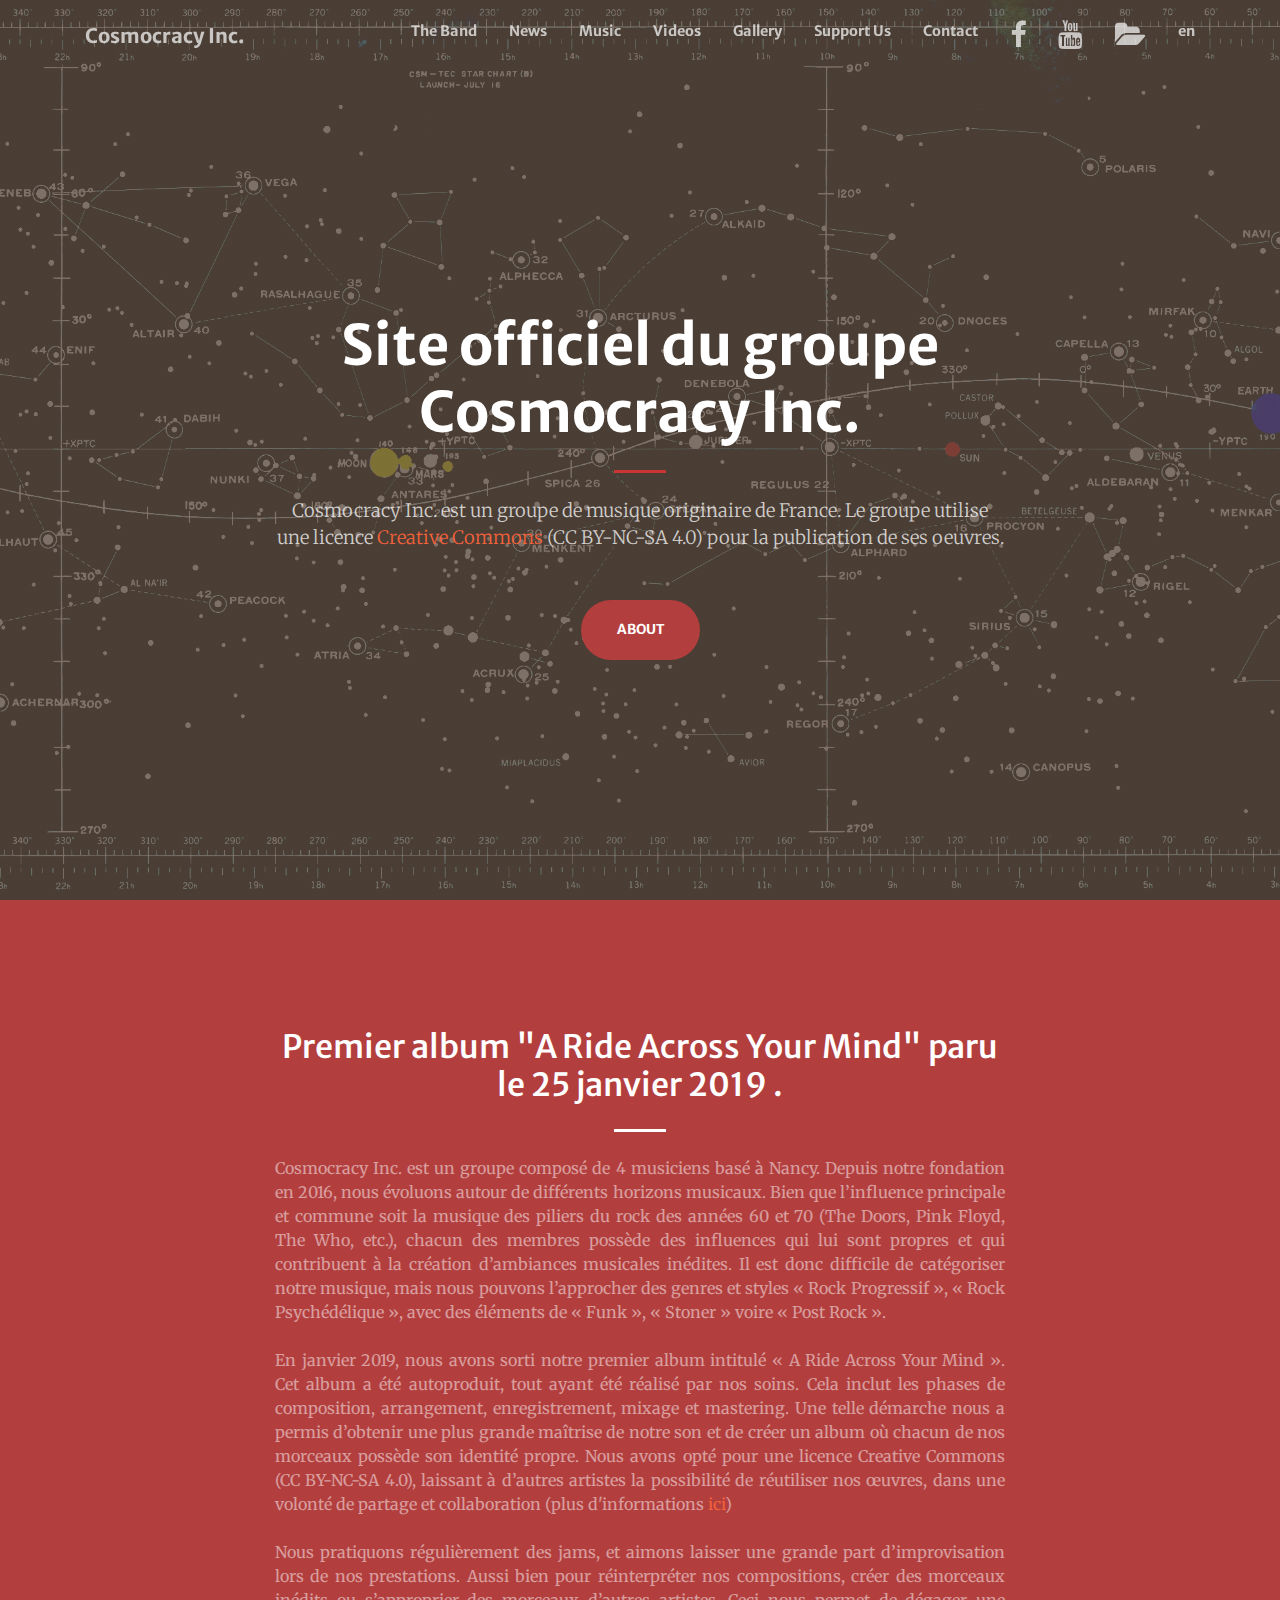
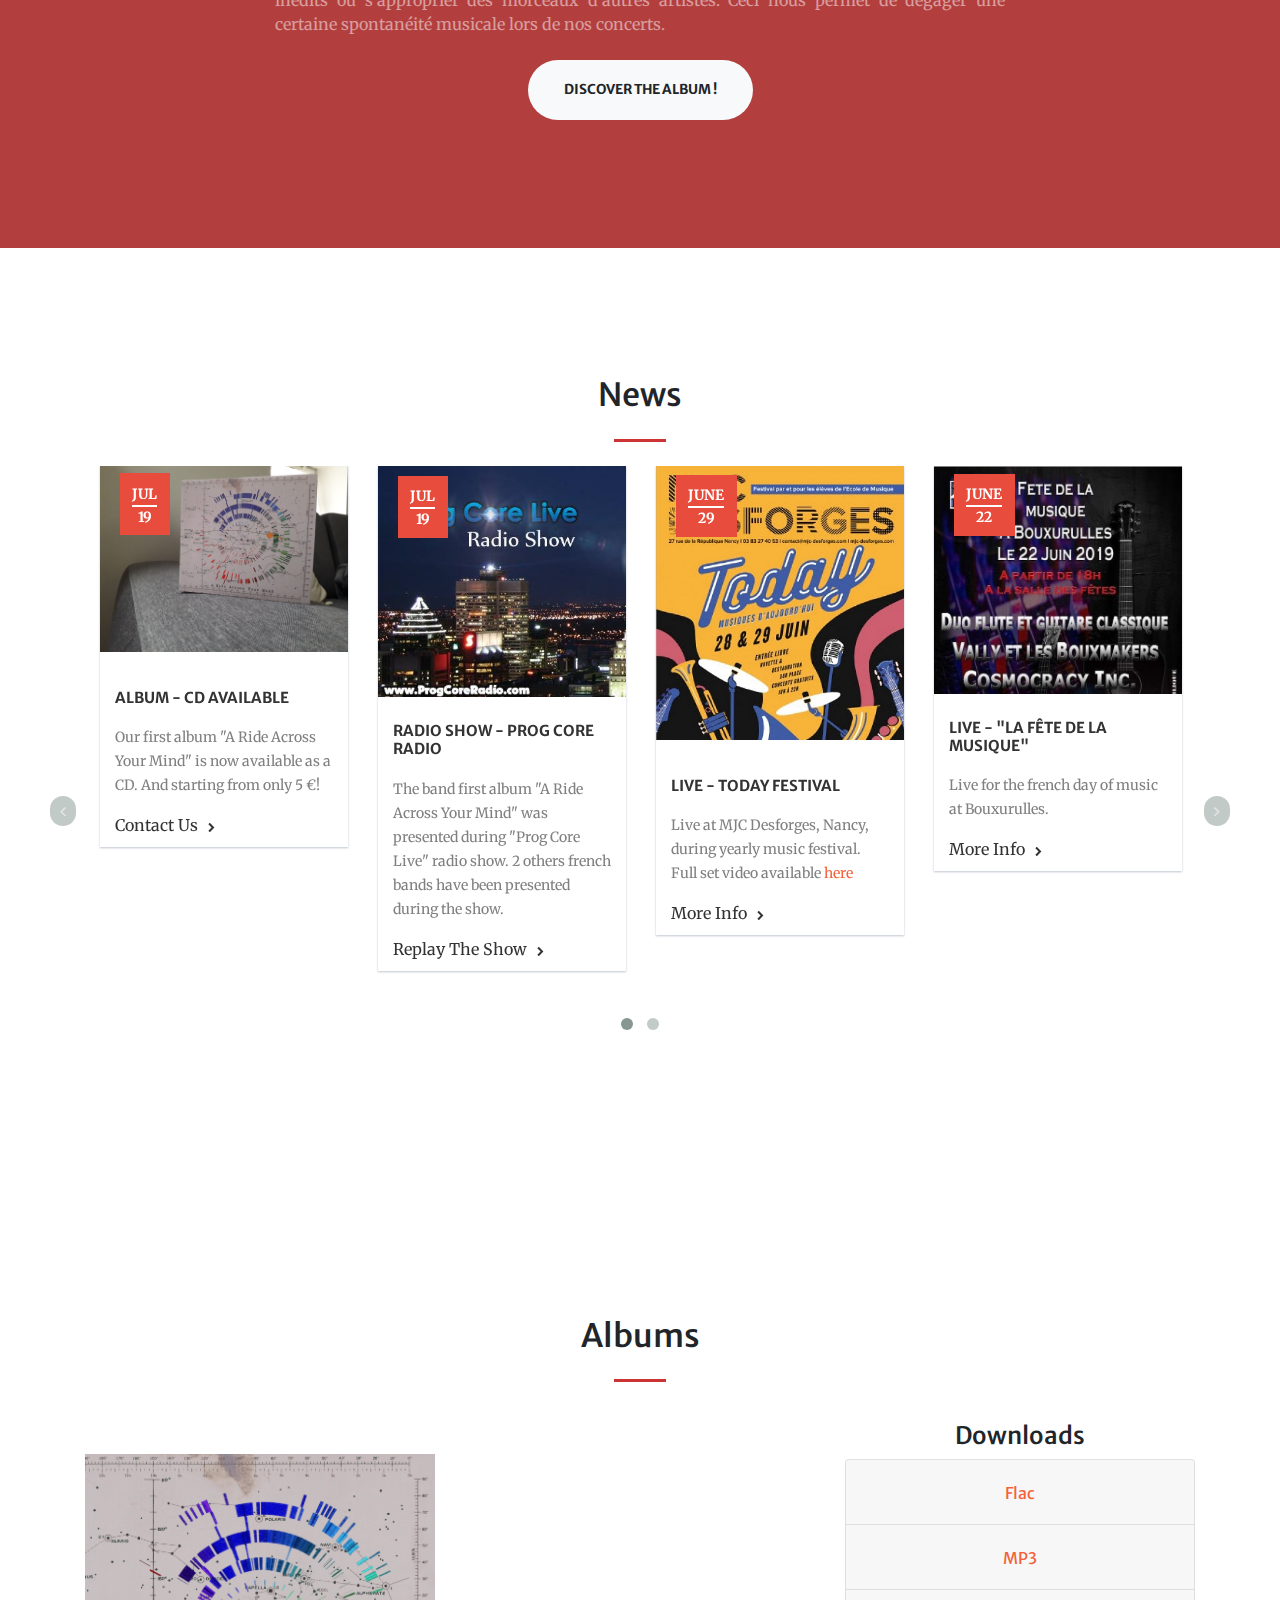
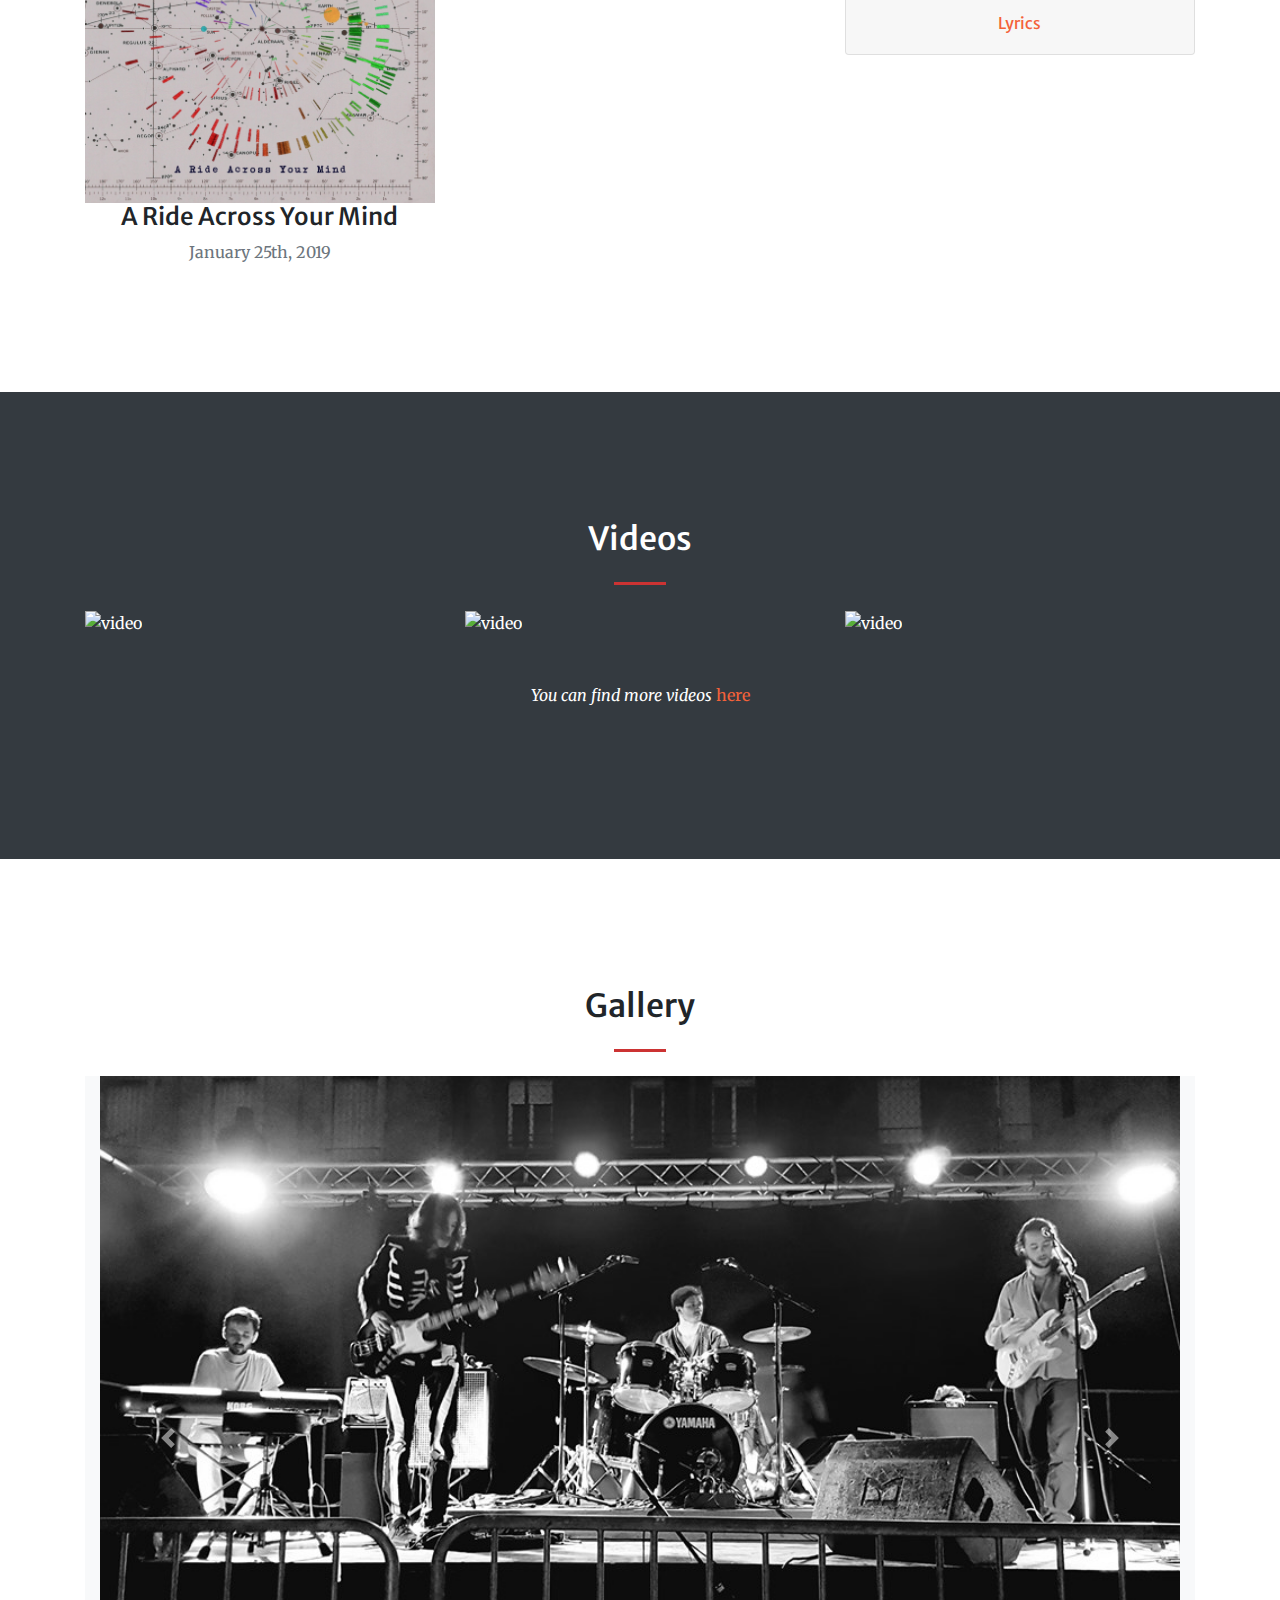
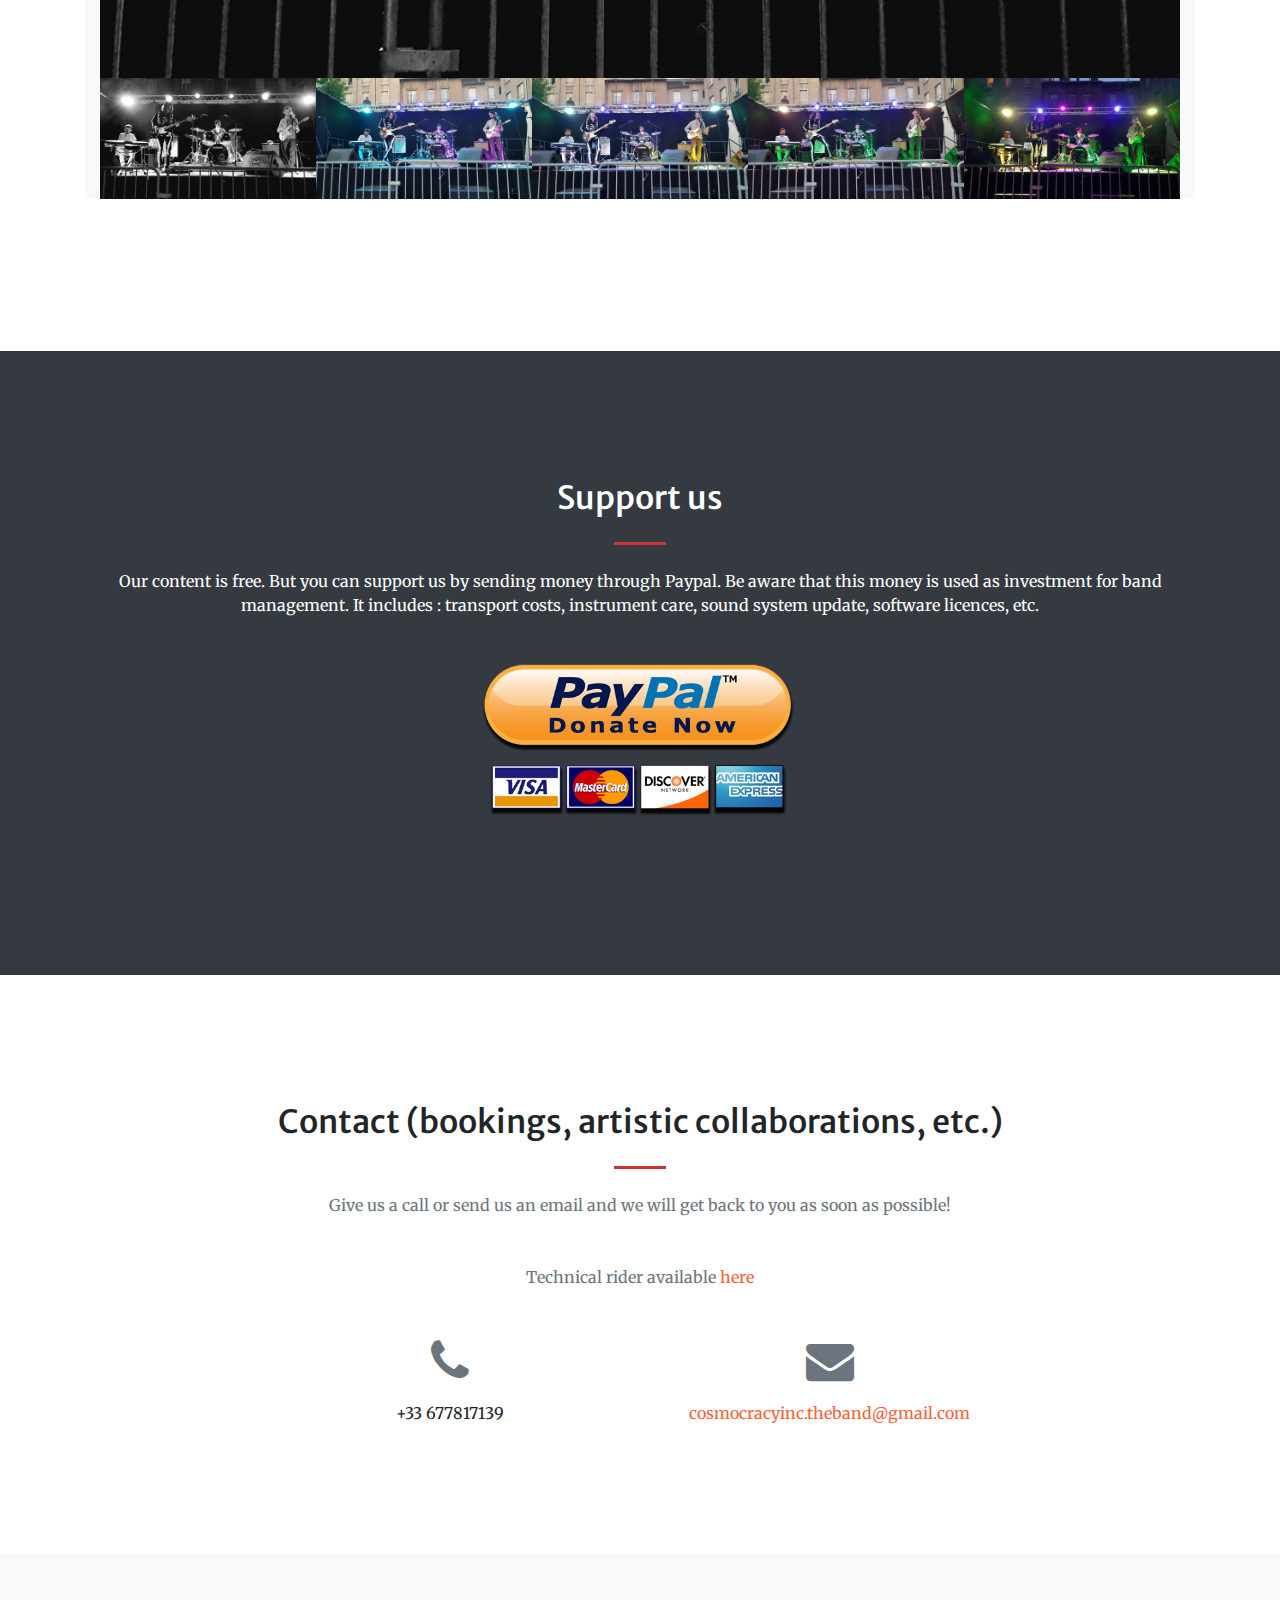
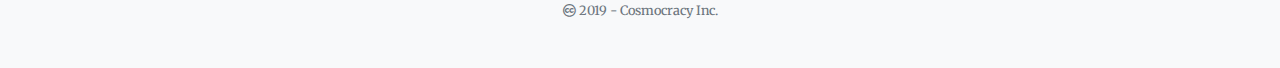
==== index-french.html @ 58c6080d "French index initialization" ====
<!DOCTYPE html>
<html lang="french">

<head>

  <meta charset="utf-8">
  <meta name="viewport" content="width=device-width, initial-scale=1, shrink-to-fit=no">
  <meta name="description" content="">
  <meta name="author" content="">

  <title>Cosmocracy Inc.</title>

  <link rel="icon" type="image/x-icon" href="/vinyl-favicon.ico">

  <link rel="stylesheet" href="css/owl.carousel.min.css">
  <link rel="stylesheet" href="css/owl.theme.min.css">

  <!-- Font Awesome Icons -->
  <link href="vendor/fontawesome-free/css/all.min.css" rel="stylesheet" type="text/css">

  <!-- Google Fonts -->
  <link href="https://fonts.googleapis.com/css?family=Merriweather+Sans:400,700" rel="stylesheet">
  <link href='https://fonts.googleapis.com/css?family=Merriweather:400,300,300italic,400italic,700,700italic'
    rel='stylesheet' type='text/css'>
  <!-- Add icon library -->
  <link rel="stylesheet" href="https://cdnjs.cloudflare.com/ajax/libs/font-awesome/4.7.0/css/font-awesome.min.css">

  <!-- Plugin CSS -->
  <link href="vendor/magnific-popup/magnific-popup.css" rel="stylesheet">

  <!-- Theme CSS - Includes Bootstrap -->
  <link href="css/creative.min.css" rel="stylesheet">

</head>

<body id="page-top">

  <!-- Navigation -->
  <nav class="navbar navbar-expand-lg navbar-light fixed-top py-3" id="mainNav">
    <div class="container">
      <a class="navbar-brand js-scroll-trigger" href="#page-top"> Cosmocracy Inc. </a>
      <div class="collapse navbar-collapse" id="navbarResponsive">
        <ul class="navbar-nav ml-auto my-2 my-lg-0">
          <li class="nav-item">
            <a class="nav-link js-scroll-trigger" href="#about">The Band</a>
          </li>
          <li class="nav-item">
            <a class="nav-link js-scroll-trigger" href="#events">News</a>
          </li>
          <li class="nav-item">
            <a class="nav-link js-scroll-trigger" href="#music">Music</a>
          </li>
          <li class="nav-item">
            <a class="nav-link js-scroll-trigger" href="#videos">Videos</a>
          </li>
          <li class="nav-item">
            <a class="nav-link js-scroll-trigger" href="#gallery">Gallery</a>
          </li>
          <li class="nav-item">
            <a class="nav-link js-scroll-trigger" href="#support">Support Us</a>
          </li>
          <li class="nav-item">
            <a class="nav-link js-scroll-trigger" href="#contact">Contact</a>
          </li>
          <li class="nav-item">
            <a class="nav-link" target="_blank" href="https://www.facebook.com/CosmocracyInc/">
              <i class="fa fa-facebook fa-2x"></i>
            </a>
          </li>
          <li class="nav-item">
            <a class="nav-link" target="_blank"
              href="https://www.youtube.com/channel/UC_Qfn1rAc5Gg9j0K7rou2yg/featured">
              <i class="fa fa-youtube fa-2x"></i>
            </a>
          </li>

          <li class="nav-item">
            <a class="nav-link" target="_blank" href="http://archive.org/details/@cosmocracy_inc_">
              <i class="fa fa-folder-open fa-2x"></i>
            </a>
          </li>

          <li class="nav-item">
              <a class="nav-link js-scroll-trigger" href="index.html">en</a>
            </a>
          </li>
        </ul>
      </div><!-- Add font awesome icons -->
    </div>
  </nav>

  <!-- Page Head -->
  <header class="masthead">
    <div class="container h-100">
      <div class="row h-100 align-items-center justify-content-center text-center">
        <div class="col-lg-10 align-self-end">
          <h1 class="text-white font-weight-bold">Site officiel du groupe Cosmocracy Inc.</h1>
          <hr class="divider my-4">
        </div>
        <div class="col-lg-8 align-self-baseline">
          <p class="text-white-75 font-weight-light mb-5">Cosmocracy Inc. est un groupe de musique originaire de France.
            Le groupe utilise une licence <a href="https://creativecommons.org/licenses/?lang=en" target="_blank">Creative Commons</a> (CC BY-NC-SA 4.0) pour la publication de ses oeuvres.</p>
          <a class="btn btn-primary btn-xl js-scroll-trigger" href="#about">About</a>
        </div>
      </div>
    </div>
  </header>

  <!-- The Band Section -->
  <section class="page-section bg-primary" id="about">
    <div class="container">
      <div class="row justify-content-center">
        <div class="col-lg-8 text-center">
          <h2 class="text-white mt-0">Premier album "A Ride Across Your Mind" paru le 25 janvier 2019 .</h2>
          <hr class="divider light my-4">
          <p align="justify" class="text-white-50 mb-4">
            </blockquote>Cosmocracy Inc. est un groupe composé de 4 musiciens basé à Nancy. Depuis notre fondation en
            2016, nous évoluons autour de différents horizons musicaux. Bien que l’influence principale et commune soit
            la musique des piliers du rock des années 60 et 70 (The Doors, Pink Floyd, The Who, etc.), chacun des
            membres possède des influences qui lui sont propres et qui contribuent à la création d’ambiances musicales
            inédites. Il est donc difficile de catégoriser notre musique, mais nous pouvons l’approcher des genres et
            styles « Rock Progressif », « Rock Psychédélique », avec des éléments de « Funk », « Stoner » voire « Post
            Rock ».</p>
          <p align="justify" class="text-white-50 mb-4">En janvier 2019, nous avons sorti notre premier album intitulé «
            A Ride Across Your Mind ». Cet album a été autoproduit, tout ayant été réalisé par nos soins. Cela inclut
            les phases de composition, arrangement, enregistrement, mixage et mastering. Une telle démarche nous a
            permis d’obtenir une plus grande maîtrise de notre son et de créer un album où chacun de nos morceaux
            possède son identité propre. Nous avons opté pour une licence Creative Commons (CC BY-NC-SA 4.0), laissant à
            d’autres artistes la possibilité de réutiliser nos œuvres, dans une volonté de partage et collaboration
            (plus d'informations <a href="https://creativecommons.org/licenses/?lang=en" target="_blank">ici</a>)</p>
          <p align="justify" class="text-white-50 mb-4">Nous pratiquons régulièrement des jams, et aimons laisser une
            grande part d’improvisation lors de nos prestations. Aussi bien pour réinterpréter nos compositions, créer
            des morceaux inédits ou s’approprier des morceaux d’autres artistes. Ceci nous permet de dégager une
            certaine spontanéité musicale lors de nos concerts.</p>
          <a class="btn btn-light btn-xl js-scroll-trigger" href="#music"> Discover the album !</a>
        </div>
      </div>
    </div>
  </section>

  <!-- News/event Section -->
  <section class="page-section" id="events">
    <div class="container">
      <h2 class="text-center mt-0">News</h2>
      <hr class="divider my-4">
      <div id="news-slider10" class="owl-carousel">
        <div class="post-slide10">
          <img src="img/albums/CD1.jpg" alt="">
          <div class="post-date">
            <span class="month">JUL</span>
            <span class="date">19</span>
          </div>
          <h3 class="post-title">
            <a href="https://progcoreradio.com/" target="_blank">Album - CD available</a>
          </h3>
          <p class="post-description">
            Our first album "A Ride Across Your Mind" is now available as a CD. And starting from only 5 €!
          </p>
          <a href="mailto:cosmocracyinc.theband@mail.com" target="_blank" class="read-more">Contact us<i
              class="fa fa-chevron-right"></i></a>
        </div>

        <div class="post-slide10">
          <img src="img/News/prog-core-live.jpg" alt="">
          <div class="post-date">
            <span class="month">JUL</span>
            <span class="date">19</span>
          </div>
          <h3 class="post-title">
            <a href="https://progcoreradio.com/" target="_blank">Radio show - Prog Core Radio</a>
          </h3>
          <p class="post-description">
            The band first album "A Ride Across Your Mind" was presented during "Prog Core Live" radio show. 2 others
            french bands have been presented during the show.
          </p>
          <a href="https://www.mixcloud.com/progcorelive/anakarsisthe-odd-gallant-cosmocracy-inc/" target="_blank"
            class="read-more">Replay the show<i class="fa fa-chevron-right"></i></a>
        </div>

        <div class="post-slide10">
          <img src="img/News/festivalToday.png" alt="">
          <div class="post-date">
            <span class="month">JUNE</span>
            <span class="date">29</span>
          </div>
          <h3 class="post-title">
            <a href="http://www.mjcnancy.fr/event/festival-today/" target="_blank">Live - Today Festival</a>
          </h3>
          <p class="post-description">
            Live at MJC Desforges, Nancy, during yearly music festival.
            Full set video available <a target="_blank"
              href="https://www.youtube.com/watch?v=ssa_UZotyqs&feature=share">here</a>
          </p>
          <a href="http://www.mjcnancy.fr/event/festival-today/" target="_blank" class="read-more">More info<i
              class="fa fa-chevron-right"></i></a>
        </div>

        <div class="post-slide10">
          <img src="img/News/Bouxurulles.jpg" alt="">
          <div class="post-date">
            <span class="month">JUNE</span>
            <span class="date">22</span>
          </div>
          <h3 class="post-title">
            <a href="https://www.facebook.com/events/2641399615930686/">Live - "La fête de la musique"</a>
          </h3>
          <p class="post-description">
            Live for the french day of music at Bouxurulles.
          </p>
          <a href="https://www.facebook.com/events/2641399615930686/" target="_blank" class="read-more">More info<i
              class="fa fa-chevron-right"></i></a>
        </div>

        <div class="post-slide10">
          <img src="img/News/talentsIci.png" alt="">
          <div class="post-date">
            <span class="month">JUNE</span>
            <span class="date">06</span>
          </div>
          <h3 class="post-title">
            <a href="https://rcf.fr/culture/musique/cosmocracy-inc" target="_blank">Radio show & Live - Talents
              d'ici</a>
          </h3>
          <p class="post-description">
            Program diffused on several radios. This includes interview, live session and extracts from band first album
            "A
            Ride Across Your Mind".
          </p>
          <a href="https://rcf.fr/culture/musique/cosmocracy-inc" target="_blank" class="read-more">Listen to podcast<i
              class="fa fa-chevron-right"></i></a>
        </div>

        <div class="post-slide10">
          <img src="img/News/progCritique.PNG" alt="">
          <div class="post-date">
            <span class="month">MAY</span>
            <span class="date">06</span>
          </div>
          <h3 class="post-title">
            <a href="http://progcritique.com/2019/05/cosmocracy-inc-a-ride-across-your-mind/" target="_blank">Album
              review -Prog
              Critique</a>
          </h3>
          <p class="post-description">
            A nice review by Gabriel from "Prog Critique", for our first album "A Ride Across Your Mind".
          </p>
          <a href="http://progcritique.com/2019/05/cosmocracy-inc-a-ride-across-your-mind/" target="_blank"
            class="read-more">Read review<i class="fa fa-chevron-right"></i></a>
        </div>

      </div>
    </div>
  </section>

  <!-- Music Section -->
  <section class="page-section" id="music">
    <div class="container">
      <h2 class="text-center mt-0">Albums</h2>
      <hr class="divider my-4">
      <div class="row">
        <div class="col-lg-4 col-md-4 text-center">
          <div class="mt-5">
            <img class="img-fluid" src="img/albums/A Ride Across Your Mind.jpg" download alt="">
            <h3 class="h4 mb-2">A Ride Across Your Mind</h3>
            <p class="text-muted mb-0">January 25th, 2019</p>
          </div>
        </div>
        <div class="col-lg-4 col-md-4 text-center">
          <div class="mt-5">
            <iframe style="border: 0; width: 100%; height: 340px;"
              src="https://bandcamp.com/EmbeddedPlayer/album=3938173063/size=large/bgcol=333333/linkcol=0f91ff/artwork=none/transparent=true/"
              seamless>
              <a href="http://cosmocracyinc.bandcamp.com/album/a-ride-across-your-mind">A Ride Across Your Mind by
                Cosmocracy Inc.
              </a>
            </iframe>
          </div>
        </div>
        <div class="col-lg-4 col-md-4">
          <div class="mt-3 text-center">
            <h3 class="h4">Downloads</h3>
            <!-- <p class="text-muted mb-0">You can download audio files by choosing one of the proposed formats
              <br/> Complete lyrics are also availables. </p>
           -->
          </div>
          <div class="accordion" id="albumAccordion">
            <div class="card">
              <div class="card-header text-center" id="headingOne">
                <h2 class="mb-0">
                  <button class="btn btn-link" type="button" data-toggle="collapse" data-target="#collapseOne"
                    aria-expanded="false" aria-controls="collapseOne">
                    Flac
                  </button>
                </h2>
              </div>

              <div id="collapseOne" class="collapse" aria-labelledby="headingOne" data-parent="#albumAccordion">
                <div class="card-body">
                  <a target="_blank" href="audio/albums/ARAYM/Flac/01-A Ride Across Your Mind.flac" download>01 - A Ride
                    Across Your Mind.flac</a> <br/>
                  <a download target="_blank" href="audio/albums/ARAYM/Flac/02-Reptile.flac">02 - Reptile.flac</a>
                  <br/>
                  <a target="_blank" href="audio/albums/ARAYM/Flac/03-Echoes In My Head.flac" download>03 - Echoes In My
                    Head.flac</a>
                  <br/>
                  <a target="_blank" href="audio/albums/ARAYM/Flac/04-I Can Feel It Dying.flac" download>04 - I Can Feel
                    It
                    Dying.flac</a> <br/>
                  <a target="_blank" href="audio/albums/ARAYM/Flac/05-Nightbird.flac" download>05 - Nightbird.flac</a>
                  <br/>
                  <a target="_blank" href="audio/albums/ARAYM/Flac/06-Salvia.flac" download>06 - Salvia.flac</a> <br/>
                  <a target="_blank" href="audio/albums/ARAYM/Flac/A Ride Across Your Mind - Full Album.flac"
                    download>Full album.flac</a> <br/>
                </div>
              </div>
            </div>

            <div class="card">
              <div class="card-header text-center" id="headingTwo">
                <h2 class="mb-0">
                  <button class="btn btn-link" type="button" data-toggle="collapse" data-target="#collapseTwo"
                    aria-expanded="false" aria-controls="collapseTwo">
                    MP3
                  </button>
                </h2>
              </div>

              <div id="collapseTwo" class="collapse" aria-labelledby="headingTwo" data-parent="#albumAccordion">
                <div class="card-body">
                  <a target="_blank" href="audio/albums/ARAYM/MP3/01-A Ride Across Your Mind.mp3" download>01 - A Ride
                    Across Your Mind.mp3</a> <br/>
                  <a target="_blank" href="audio/albums/ARAYM/MP3/02-Reptile.mp3" download>02 - Reptile.mp3</a> <br/>
                  <a target="_blank" href="audio/albums/ARAYM/MP3/03-Echoes In My Head.mp3" download>03 - Echoes In My
                    Head.mp3</a>
                  <br/>
                  <a target="_blank" href="audio/albums/ARAYM/MP3/04-I Can Feel It Dying.mp3" download>04 - I Can Feel
                    It
                    Dying.mp3</a> <br/>
                  <a target="_blank" href="audio/albums/ARAYM/MP3/05-Nightbird.mp3" download>05 - Nightbird.mp3</a>
                  <br/>
                  <a target="_blank" href="audio/albums/ARAYM/MP3/06-Salvia.mp3" download>06 - Salvia.mp3</a> <br/>
                  <a target="_blank" href="audio/albums/ARAYM/MP3/A Ride Across Your Mind - Full Album.mp3"
                    download>Full album.mp3</a> <br/>
                </div>
              </div>
            </div>

            <div class="card">
              <div class="card-header text-center text-muted" id="headingThree">
                <h2 class="mb-0">
                  <button class="btn btn-link" type="button" data-toggle="collapse" data-target="#collapseThree"
                    aria-expanded="false" aria-controls="collapseThree">
                    Lyrics
                  </button>
                </h2>
              </div>

              <div id="collapseThree" class="collapse" aria-labelledby="headingThree" data-parent="#albumAccordion">
                <div class="card-body">
                  <a class="force-download" target="_blank" href="pdf/Cosmocracy_Inc-ARAYM-2019_complete_lyrics.pdf"
                    download>Complete_Lyrics.pdf</a> <br/>
                </div>
              </div>
            </div>
          </div>
        </div>
  </section>


  <section class="page-section bg-dark text-white" id="videos">
    <div class="container mb-4">
      <h2 class="text-center mt-0">Videos</h2>
      <hr class="divider my-4">
      <!-- Grid row -->
      <div class="row">

        <!-- Grid column -->
        <div class="col-lg-4 col-md-12 mb-4">

          <!--Modal: Name-->
          <div class="modal fade" id="modal1" tabindex="-1" role="dialog" aria-labelledby="myModalLabel"
            aria-hidden="true">
            <div class="modal-dialog modal-lg" role="document">

              <!--Content-->
              <div class="modal-content">

                <!--Body-->
                <div class="modal-body mb-0 p-0">

                  <div class="embed-responsive embed-responsive-16by9 z-depth-1-half">
                    <iframe class="embed-responsive-item" src="https://www.youtube.com/embed/ssa_UZotyqs"
                      allowfullscreen></iframe>
                  </div>

                </div>

                <!--Footer-->
                <div class="modal-footer justify-content-center">
                  <span class="h4 text-center text-muted">Live at Today Festival, MJC Desforges</span>

                  <button type="button" class="btn btn-outline-primary btn-rounded btn-md ml-4"
                    data-dismiss="modal">Close</button>

                </div>

              </div>
              <!--/.Content-->

            </div>
          </div>
          <!--Modal: Name-->

          <a><img class="img-fluid z-depth-1 img-link" src="img/videos/Video-1-min.PNG" alt="video" data-toggle="modal"
              data-target="#modal1"></a>

        </div>
        <!-- Grid column -->

        <!-- Grid column -->
        <div class="col-lg-4 col-md-6 mb-4">

          <!--Modal: Name-->
          <div class="modal fade" id="modal6" tabindex="-1" role="dialog" aria-labelledby="myModalLabel"
            aria-hidden="true">
            <div class="modal-dialog modal-lg" role="document">

              <!--Content-->
              <div class="modal-content">

                <!--Body-->
                <div class="modal-body mb-0 p-0">

                  <div class="embed-responsive embed-responsive-16by9 z-depth-1-half">
                    <iframe class="embed-responsive-item" src="https://www.youtube.com/watch?v=uz1abTeaWMA"
                      allowfullscreen></iframe>
                  </div>

                </div>

                <!--Footer-->
                <div class="modal-footer justify-content-center">
                  <span class="h4 text-center text-muted">Live at "Talents d'ici" - Echoes In My Head</span>

                  <button type="button" class="btn btn-outline-primary btn-rounded btn-md ml-4"
                    data-dismiss="modal">Close</button>

                </div>

              </div>
              <!--/.Content-->

            </div>
          </div>
          <!--Modal: Name-->

          <a><img class="img-fluid z-depth-1 img-link" src="img/videos/video-2-min.PNG" alt="video" data-toggle="modal"
              data-target="#modal6"></a>

        </div>
        <!-- Grid column -->

        <!-- Grid column -->
        <div class="col-lg-4 col-md-6 mb-2">

          <!--Modal: Name-->
          <div class="modal fade" id="modal4" tabindex="-1" role="dialog" aria-labelledby="myModalLabel"
            aria-hidden="true">
            <div class="modal-dialog modal-lg" role="document">

              <!--Content-->
              <div class="modal-content">

                <!--Body-->
                <div class="modal-body mb-0 p-0">

                  <div class="embed-responsive embed-responsive-16by9 z-depth-1-half">
                    <iframe class="embed-responsive-item" src="https://www.youtube.com/watch?v=Wl8coH0H0fs"
                      allowfullscreen></iframe>
                  </div>

                </div>

                <!--Footer-->
                <div class="modal-footer justify-content-center">
                  <span class="h4 text-center text-muted">Live at "Talents d'ici" - Sunday Evening Blues</span>
                  <button type="button" class="btn btn-outline-primary btn-rounded btn-md ml-4"
                    data-dismiss="modal">Close</button>

                </div>

              </div>
              <!--/.Content-->

            </div>
          </div>
          <!--Modal: Name-->

          <a><img class="img-fluid z-depth-1 img-link" src="img/videos/video-3-min.PNG" alt="video" data-toggle="modal"
              data-target="#modal4"></a>


        </div>
        <!-- Grid column -->
      </div>

      <br/>
      <div class="text-center">
        <p class="text-white mb-3"><i>
          You can find more videos</i>
          <a href="https://www.youtube.com/channel/UC_Qfn1rAc5Gg9j0K7rou2yg" target="_blank">here</a>
        </p>
      </div>

      <!-- Grid row -->
  </section>

  <section id="gallery" class="page-section">
    <script js>
      var carouselPosition = 1;
      var maxCarouselPosition = 2;
      var title = 'Live At MJC Desforges - 06/29/2019';

      function openImg(imgName) {
        var i, x;
        x = document.getElementsByClassName("picture");
        for (i = 0; i < x.length; i++) {
          x[i].style.display = "none";
        }
        document.getElementById(imgName).style.display = "block";
      }

      function updateCarouselPosition() {

        if (carouselPosition == 0) {
          carouselPosition = maxCarouselPosition;
        } else if (carouselPosition > maxCarouselPosition) {
          carouselPosition = 1;
        }

        switch (carouselPosition) {

          case 1:
            openImg('mjc-desforges-1');
            title = 'Live At MJC Desforges - 06/29/2019';
            break;
          case 2:
            openImg('groupe-1');
            title = 'Band members pictures';
            break;
          default:
            break;
        }

        $(".content .galleryTitleValue").html(title);

      }
    </script>
    <div class="container mb-4">
      <h2 class="text-center mt-0">Gallery</h2>
      <hr class="divider my-4">
      <div class="content text-center mt-0">
        <h3><span class='galleryTitleValue'></span></h3>
      </div>

      <div id="galleryCarousel" class="carousel" data-interval="false">
        <div class="carousel-inner">
          <div class="carousel-item active">
            <div class="container bg-light">
              <div class="row">
                <div class="col-12 text-center">
                  <div id="mjc-desforges-1" class="picture" style="display:block">
                    <img class="img-fluid" src="img/galerie/MJC-Desforges/mjc-desforges-1.jpg" alt="Image 1">
                  </div>
                  <div id="mjc-desforges-2" class="picture" style="display:none">
                    <img class=" img-fluid" src="img/galerie/MJC-Desforges/mjc-desforges-2.jpg" alt="Image 2">
                  </div>
                  <div id="mjc-desforges-3" class="picture" style="display:none">
                    <img class="img-fluid" src="img/galerie/MJC-Desforges/mjc-desforges-3.jpg" alt="Image 3">
                  </div>
                  <div id="mjc-desforges-4" class="picture" style="display:none">
                    <img class="img-fluid" src="img/galerie/MJC-Desforges/mjc-desforges-4.jpg" alt="Image 5">
                  </div>
                  <div id="mjc-desforges-5" class="picture" style="display:none">
                    <img class="img-fluid" src="img/galerie/MJC-Desforges/mjc-desforges-5.jpg" alt="Image 5">
                  </div>
                </div>
              </div>
              <div class="row no-gutters">
                <div class="col">
                  <a href="javascript:void(0)" class="myhover" onclick="openImg('mjc-desforges-1');">
                    <img class="img-fluid" src="img/galerie/MJC-Desforges/mjc-desforges-1.jpg" alt="MJC Desforges 1">
                  </a>
                </div>
                <div class="col">
                  <a href="javascript:void(0)" class="myhover" onclick="openImg('mjc-desforges-2');">
                    <img class="img-fluid" src="img/galerie/MJC-Desforges/mjc-desforges-2.jpg" alt="MJC Desforges 2">
                  </a>
                </div>
                <div class="col">
                  <a href="javascript:void(0)" class="myhover" onclick="openImg('mjc-desforges-3');">
                    <img class="img-fluid" src="img/galerie/MJC-Desforges/mjc-desforges-3.jpg" alt="MJC Desforges 3">
                  </a>
                </div>
                <div class="col">
                  <a href="javascript:void(0)" class="myhover" onclick="openImg('mjc-desforges-4');">
                    <img class="img-fluid" src="img/galerie/MJC-Desforges/mjc-desforges-4.jpg" alt="MJC Desforges 4">
                  </a>
                </div>
                <div class="col">
                  <a href="javascript:void(0)" class="myhover" onclick="openImg('mjc-desforges-5');">
                    <img class="img-fluid" src="img/galerie/MJC-Desforges/mjc-desforges-5.jpg" alt="MJC Desforges 5">
                  </a>
                </div>
              </div>
            </div>
          </div>

          <div class="carousel-item">
            <div class="container bg-light">
              <div class="row">
                <div class="col-12 text-center">
                  <div id="groupe-1" class="picture" style="display:block">
                    <img class="img-fluid" src="img/galerie/groupe-1.jpg" alt="Image de groupe">
                  </div>

                  <div id="groupe-2" class="picture" style="display:none">
                    <img class="img-fluid" src="img/galerie/clément.JPG" alt="Clément">
                  </div>

                  <div id="groupe-3" class="picture" style="display:none">
                    <img class="img-fluid" src="img/galerie/alex.JPG" alt="Alexis">
                  </div>

                  <div id="groupe-4" class="picture" style="display:none">
                    <img class="img-fluid" src="img/galerie/paul.JPG" alt="Paul">
                  </div>

                  <div id="groupe-5" class="picture" style="display:none">
                    <img class="img-fluid" src="img/galerie/nico.JPG" alt="Nicolas">
                  </div>

                </div>
              </div>
              <div class="row no-gutters">
                <div class="col">
                  <a href="javascript:void(0)" class="myhover" onclick="openImg('groupe-1');">
                    <img class="img-fluid" src="img/galerie/groupe-1.jpg" alt="Image de groupe">
                  </a>
                </div>
                <div class="col">
                  <a href="javascript:void(0)" class="myhover" onclick="openImg('groupe-2');">
                    <img class="img-fluid" src="img/galerie/clément.JPG" alt="Clément">
                  </a>
                </div>
                <div class="col">
                  <a href="javascript:void(0)" class="myhover" onclick="openImg('groupe-3');">
                    <img class="img-fluid" src="img/galerie/alex.JPG" alt="Alex">
                  </a>
                </div>
                <div class="col">
                  <a href="javascript:void(0)" class="myhover" onclick="openImg('groupe-4');">
                    <img class="img-fluid" src="img/galerie/Paul.JPG" alt="Paul">
                  </a>
                </div>
                <div class="col">
                  <a href="javascript:void(0)" class="myhover" onclick="openImg('groupe-5');">
                    <img class="img-fluid" src="img/galerie/Nico.JPG" alt="Nico">
                  </a>
                </div>
              </div>
            </div>
            <!-- /.Third slide -->
          </div>
        </div>
        <a class="carousel-control-prev" href="#galleryCarousel" role="button" data-slide="prev"
          onclick="carouselPosition--;updateCarouselPosition();">
          <span class="carousel-control-prev-icon" aria-hidden="true"></span>
          <span class="sr-only">Previous</span>
        </a>
        <a class="carousel-control-next" href="#galleryCarousel" role="button" data-slide="next"
          onclick="carouselPosition++;updateCarouselPosition();">
          <span class="carousel-control-next-icon" aria-hidden="true"></span>
          <span class="sr-only">Next</span>
        </a>
      </div>
    </div>
  </section>

  <!-- Support us Section -->
  <section class="page-section bg-dark text-white" id="support">
    <div class="container mb-4">
      <h2 class="text-center mt-0">Support us</h2>
      <hr class="divider my-4">
      <div class="container text-center">
        <p>Our content is free. But you can support us by sending money through Paypal.
          Be aware that this money is used as investment for band management. It includes : transport costs, instrument
          care, sound system update, software licences, etc.</p>

        <form action="https://www.paypal.com/cgi-bin/webscr" method="post" target="_blank">
          <input type="hidden" name="cmd" value="_s-xclick" />
          <input type="hidden" name="hosted_button_id" value="5HQWXXC2RNLD8" />
          <input type="image" src="img/paypal/paypal-button.png" class=".img-fluid mx-auto text-center" width="30%"
            name="submit" title="PayPal - The safer, easier way to pay online!" alt="Donate with PayPal button" />
          <img alt="" src="https://www.paypal.com/en_FR/i/scr/pixel.gif" width="1" height="1" />
        </form>
      </div>
    </div>
  </section>

  <!-- Contact Section -->
  <section class="page-section" id="contact">
    <div class="container">
      <div class="row justify-content-center">
        <div class="col-lg-8 text-center">
          <h2 class="mt-0">Contact (bookings, artistic collaborations, etc.)</h2>
          <hr class="divider my-4">
          <p class="text-muted mb-5">Give us a call or send us an email and we will get back to you as soon as possible!
          </p>
          <p class="text-muted mb-5">Technical rider available <a target="_blank"
              href="pdf/Cosmocracy_Inc.-Technical_Rider_2019.pdf" download>here</a> </p>
        </div>
      </div>
      <div class="row">
        <div class="col-lg-4 ml-auto text-center mb-5 mb-lg-0">
          <i class="fa fa-phone fa-3x mb-3 text-muted"></i>
          <div>+33 677817139</div>
        </div>
        <div class="col-lg-4 mr-auto text-center">
          <i class="fa fa-envelope fa-3x mb-3 text-muted"></i>
          <a class="d-block" href="mailto:cosmocracyinc.theband@mail.com">cosmocracyinc.theband@gmail.com</a>
        </div>
      </div>
    </div>
  </section>

  <!-- Footer -->
  <footer class="bg-light py-5">
    <div class="container">
      <div class="small text-center text-muted"> <i class="fa fa-creative-commons"></i> 2019 - Cosmocracy Inc.</div>
    </div>
  </footer>

  <!-- Bootstrap core JavaScript -->
  <script src="vendor/jquery/jquery.min.js"></script>
  <script src="vendor/bootstrap/js/bootstrap.bundle.min.js"></script>

  <!-- Plugin JavaScript -->
  <script src="vendor/jquery-easing/jquery.easing.min.js"></script>
  <script src="vendor/magnific-popup/jquery.magnific-popup.min.js"></script>

  <!-- Custom scripts for this template -->
  <script src="js/creative.min.js"></script>
  <script type="text/javascript" src="js/owl.carousel.min.js"></script>

</body>

</html>
---- css/creative.min.css ----
:root {--blue: #007bff;--indigo: #6610f2;--purple: #6f42c1;--pink: #e83e8c;--red: #dc3545;--orange: #f4623a;--yellow: #ffc107;--green: #28a745;--teal: #20c997;--cyan: #17a2b8;--white: #fff;--gray: #6c757d;--gray-dark: #343a40;--primary: #f4623a;--secondary: #6c757d;--success: #28a745;--info: #17a2b8;--warning: #ffc107;--danger: #dc3545;--light: #f8f9fa;--dark: #343a40;--breakpoint-xs: 0;--breakpoint-sm: 576px;--breakpoint-md: 768px;--breakpoint-lg: 992px;--breakpoint-xl: 1200px;--font-family-sans-serif: "Merriweather Sans", -apple-system, BlinkMacSystemFont, "Segoe UI", Roboto, "Helvetica Neue", Arial, "Noto Sans", sans-serif, "Apple Color Emoji", "Segoe UI Emoji", "Segoe UI Symbol", "Noto Color Emoji";--font-family-monospace: SFMono-Regular, Menlo, Monaco, Consolas, "Liberation Mono", "Courier New", monospace;}*, *::before, *::after {-webkit-box-sizing: border-box;box-sizing: border-box;}html {font-family: sans-serif;line-height: 1.15;-webkit-text-size-adjust: 100%;-webkit-tap-highlight-color: rgba(0, 0, 0, 0);}article, aside, figcaption, figure, footer, header, hgroup, main, nav, section {display: block;}body {margin: 0;font-family: "Merriweather", -apple-system, BlinkMacSystemFont, "Segoe UI", Roboto, "Helvetica Neue", Arial, "Noto Sans", sans-serif, "Apple Color Emoji", "Segoe UI Emoji", "Segoe UI Symbol", "Noto Color Emoji";font-size: 1rem;font-weight: 400;line-height: 1.5;color: #212529;text-align: left;background-color: #fff;}[tabindex="-1"]:focus {outline: 0 !important;}hr {-webkit-box-sizing: content-box;box-sizing: content-box;height: 0;overflow: visible;}h1, h2, h3, h4, h5, h6 {margin-top: 0;margin-bottom: 0.5rem;}p {margin-top: 0;margin-bottom: 1rem;}abbr[title], abbr[data-original-title] {text-decoration: underline;-webkit-text-decoration: underline dotted;text-decoration: underline dotted;cursor: help;border-bottom: 0;-webkit-text-decoration-skip-ink: none;text-decoration-skip-ink: none;}address {margin-bottom: 1rem;font-style: normal;line-height: inherit;}ol, ul, dl {margin-top: 0;margin-bottom: 1rem;}ol ol, ul ul, ol ul, ul ol {margin-bottom: 0;}dt {font-weight: 700;}dd {margin-bottom: .5rem;margin-left: 0;}blockquote {margin: 0 0 1rem;}b, strong {font-weight: bolder;}small {font-size: 80%;}sub, sup {position: relative;font-size: 75%;line-height: 0;vertical-align: baseline;}sub {bottom: -.25em;}sup {top: -.5em;}a {color: #f4623a;text-decoration: none;background-color: transparent;}a:hover {color: #d6370c;text-decoration: underline;}a:not([href]):not([tabindex]) {color: inherit;text-decoration: none;}a:not([href]):not([tabindex]):hover, a:not([href]):not([tabindex]):focus {color: inherit;text-decoration: none;}a:not([href]):not([tabindex]):focus {outline: 0;}pre, code, kbd, samp {font-family: SFMono-Regular, Menlo, Monaco, Consolas, "Liberation Mono", "Courier New", monospace;font-size: 1em;}pre {margin-top: 0;margin-bottom: 1rem;overflow: auto;}figure {margin: 0 0 1rem;}img {vertical-align: middle;border-style: none;}svg {overflow: hidden;vertical-align: middle;}table {border-collapse: collapse;}caption {padding-top: 0.75rem;padding-bottom: 0.75rem;color: #6c757d;text-align: left;caption-side: bottom;}th {text-align: inherit;}label {display: inline-block;margin-bottom: 0.5rem;}button {border-radius: 0;}button:focus {outline: 1px dotted;outline: 5px auto -webkit-focus-ring-color;}input, button, select, optgroup, textarea {margin: 0;font-family: inherit;font-size: inherit;line-height: inherit;}button, input {overflow: visible;}button, select {text-transform: none;}select {word-wrap: normal;}button, [type="button"], [type="reset"], [type="submit"] {-webkit-appearance: button;}button:not(:disabled), [type="button"]:not(:disabled), [type="reset"]:not(:disabled), [type="submit"]:not(:disabled) {cursor: pointer;}button::-moz-focus-inner, [type="button"]::-moz-focus-inner, [type="reset"]::-moz-focus-inner, [type="submit"]::-moz-focus-inner {padding: 0;border-style: none;}input[type="radio"], input[type="checkbox"] {-webkit-box-sizing: border-box;box-sizing: border-box;padding: 0;}input[type="date"], input[type="time"], input[type="datetime-local"], input[type="month"] {-webkit-appearance: listbox;}textarea {overflow: auto;resize: vertical;}fieldset {min-width: 0;padding: 0;margin: 0;border: 0;}legend {display: block;width: 100%;max-width: 100%;padding: 0;margin-bottom: .5rem;font-size: 1.5rem;line-height: inherit;color: inherit;white-space: normal;}progress {vertical-align: baseline;}[type="number"]::-webkit-inner-spin-button, [type="number"]::-webkit-outer-spin-button {height: auto;}[type="search"] {outline-offset: -2px;-webkit-appearance: none;}[type="search"]::-webkit-search-decoration {-webkit-appearance: none;}::-webkit-file-upload-button {font: inherit;-webkit-appearance: button;}output {display: inline-block;}summary {display: list-item;cursor: pointer;}template {display: none;}[hidden] {display: none !important;}h1, h2, h3, h4, h5, h6, .h1, .h2, .h3, .h4, .h5, .h6 {margin-bottom: 0.5rem;font-family: "Merriweather Sans", -apple-system, BlinkMacSystemFont, "Segoe UI", Roboto, "Helvetica Neue", Arial, "Noto Sans", sans-serif, "Apple Color Emoji", "Segoe UI Emoji", "Segoe UI Symbol", "Noto Color Emoji";font-weight: 500;line-height: 1.2;}h1, .h1 {font-size: 2.5rem;}h2, .h2 {font-size: 2rem;}h3, .h3 {font-size: 1.75rem;}h4, .h4 {font-size: 1.5rem;}h5, .h5 {font-size: 1.25rem;}h6, .h6 {font-size: 1rem;}.lead {font-size: 1.25rem;font-weight: 300;}.display-1 {font-size: 6rem;font-weight: 300;line-height: 1.2;}.display-2 {font-size: 5.5rem;font-weight: 300;line-height: 1.2;}.display-3 {font-size: 4.5rem;font-weight: 300;line-height: 1.2;}.display-4 {font-size: 3.5rem;font-weight: 300;line-height: 1.2;}hr {margin-top: 1rem;margin-bottom: 1rem;border: 0;border-top: 1px solid rgba(0, 0, 0, 0.1);}small, .small {font-size: 80%;font-weight: 400;}mark, .mark {padding: 0.2em;background-color: #fcf8e3;}.list-unstyled {padding-left: 0;list-style: none;}.list-inline {padding-left: 0;list-style: none;}.list-inline-item {display: inline-block;}.list-inline-item:not(:last-child) {margin-right: 0.5rem;}.initialism {font-size: 90%;text-transform: uppercase;}.blockquote {margin-bottom: 1rem;font-size: 1.25rem;}.blockquote-footer {display: block;font-size: 80%;color: #6c757d;}.blockquote-footer::before {content: "\2014\00A0";}.img-fluid {max-width: 100%;height: auto;}.img-thumbnail {padding: 0.25rem;background-color: #fff;border: 1px solid #dee2e6;border-radius: 0.25rem;max-width: 100%;height: auto;}.figure {display: inline-block;}.figure-img {margin-bottom: 0.5rem;line-height: 1;}.figure-caption {font-size: 90%;color: #6c757d;}code {font-size: 87.5%;color: #e83e8c;word-break: break-word;}a > code {color: inherit;}kbd {padding: 0.2rem 0.4rem;font-size: 87.5%;color: #fff;background-color: #212529;border-radius: 0.2rem;}kbd kbd {padding: 0;font-size: 100%;font-weight: 700;}pre {display: block;font-size: 87.5%;color: #212529;}pre code {font-size: inherit;color: inherit;word-break: normal;}.pre-scrollable {max-height: 340px;overflow-y: scroll;}.container {width: 100%;padding-right: 15px;padding-left: 15px;margin-right: auto;margin-left: auto;}@media (min-width: 576px) {.container {max-width: 540px;}}@media (min-width: 768px) {.container {max-width: 720px;}}@media (min-width: 992px) {.container {max-width: 960px;}}@media (min-width: 1200px) {.container {max-width: 1140px;}}.container-fluid {width: 100%;padding-right: 15px;padding-left: 15px;margin-right: auto;margin-left: auto;}.row {display: -webkit-box;display: -ms-flexbox;display: flex;-ms-flex-wrap: wrap;flex-wrap: wrap;margin-right: -15px;margin-left: -15px;}.no-gutters {margin-right: 0;margin-left: 0;}.no-gutters > .col, .no-gutters > [class*="col-"] {padding-right: 0;padding-left: 0;}.col-1, .col-2, .col-3, .col-4, .col-5, .col-6, .col-7, .col-8, .col-9, .col-10, .col-11, .col-12, .col, .col-auto, .col-sm-1, .col-sm-2, .col-sm-3, .col-sm-4, .col-sm-5, .col-sm-6, .col-sm-7, .col-sm-8, .col-sm-9, .col-sm-10, .col-sm-11, .col-sm-12, .col-sm, .col-sm-auto, .col-md-1, .col-md-2, .col-md-3, .col-md-4, .col-md-5, .col-md-6, .col-md-7, .col-md-8, .col-md-9, .col-md-10, .col-md-11, .col-md-12, .col-md, .col-md-auto, .col-lg-1, .col-lg-2, .col-lg-3, .col-lg-4, .col-lg-5, .col-lg-6, .col-lg-7, .col-lg-8, .col-lg-9, .col-lg-10, .col-lg-11, .col-lg-12, .col-lg, .col-lg-auto, .col-xl-1, .col-xl-2, .col-xl-3, .col-xl-4, .col-xl-5, .col-xl-6, .col-xl-7, .col-xl-8, .col-xl-9, .col-xl-10, .col-xl-11, .col-xl-12, .col-xl, .col-xl-auto {position: relative;width: 100%;padding-right: 15px;padding-left: 15px;}.col {-ms-flex-preferred-size: 0;flex-basis: 0;-webkit-box-flex: 1;-ms-flex-positive: 1;flex-grow: 1;max-width: 100%;}.col-auto {-webkit-box-flex: 0;-ms-flex: 0 0 auto;flex: 0 0 auto;width: auto;max-width: 100%;}.col-1 {-webkit-box-flex: 0;-ms-flex: 0 0 8.33333%;flex: 0 0 8.33333%;max-width: 8.33333%;}.col-2 {-webkit-box-flex: 0;-ms-flex: 0 0 16.66667%;flex: 0 0 16.66667%;max-width: 16.66667%;}.col-3 {-webkit-box-flex: 0;-ms-flex: 0 0 25%;flex: 0 0 25%;max-width: 25%;}.col-4 {-webkit-box-flex: 0;-ms-flex: 0 0 33.33333%;flex: 0 0 33.33333%;max-width: 33.33333%;}.col-5 {-webkit-box-flex: 0;-ms-flex: 0 0 41.66667%;flex: 0 0 41.66667%;max-width: 41.66667%;}.col-6 {-webkit-box-flex: 0;-ms-flex: 0 0 50%;flex: 0 0 50%;max-width: 50%;}.col-7 {-webkit-box-flex: 0;-ms-flex: 0 0 58.33333%;flex: 0 0 58.33333%;max-width: 58.33333%;}.col-8 {-webkit-box-flex: 0;-ms-flex: 0 0 66.66667%;flex: 0 0 66.66667%;max-width: 66.66667%;}.col-9 {-webkit-box-flex: 0;-ms-flex: 0 0 75%;flex: 0 0 75%;max-width: 75%;}.col-10 {-webkit-box-flex: 0;-ms-flex: 0 0 83.33333%;flex: 0 0 83.33333%;max-width: 83.33333%;}.col-11 {-webkit-box-flex: 0;-ms-flex: 0 0 91.66667%;flex: 0 0 91.66667%;max-width: 91.66667%;}.col-12 {-webkit-box-flex: 0;-ms-flex: 0 0 100%;flex: 0 0 100%;max-width: 100%;}.order-first {-webkit-box-ordinal-group: 0;-ms-flex-order: -1;order: -1;}.order-last {-webkit-box-ordinal-group: 14;-ms-flex-order: 13;order: 13;}.order-0 {-webkit-box-ordinal-group: 1;-ms-flex-order: 0;order: 0;}.order-1 {-webkit-box-ordinal-group: 2;-ms-flex-order: 1;order: 1;}.order-2 {-webkit-box-ordinal-group: 3;-ms-flex-order: 2;order: 2;}.order-3 {-webkit-box-ordinal-group: 4;-ms-flex-order: 3;order: 3;}.order-4 {-webkit-box-ordinal-group: 5;-ms-flex-order: 4;order: 4;}.order-5 {-webkit-box-ordinal-group: 6;-ms-flex-order: 5;order: 5;}.order-6 {-webkit-box-ordinal-group: 7;-ms-flex-order: 6;order: 6;}.order-7 {-webkit-box-ordinal-group: 8;-ms-flex-order: 7;order: 7;}.order-8 {-webkit-box-ordinal-group: 9;-ms-flex-order: 8;order: 8;}.order-9 {-webkit-box-ordinal-group: 10;-ms-flex-order: 9;order: 9;}.order-10 {-webkit-box-ordinal-group: 11;-ms-flex-order: 10;order: 10;}.order-11 {-webkit-box-ordinal-group: 12;-ms-flex-order: 11;order: 11;}.order-12 {-webkit-box-ordinal-group: 13;-ms-flex-order: 12;order: 12;}.offset-1 {margin-left: 8.33333%;}.offset-2 {margin-left: 16.66667%;}.offset-3 {margin-left: 25%;}.offset-4 {margin-left: 33.33333%;}.offset-5 {margin-left: 41.66667%;}.offset-6 {margin-left: 50%;}.offset-7 {margin-left: 58.33333%;}.offset-8 {margin-left: 66.66667%;}.offset-9 {margin-left: 75%;}.offset-10 {margin-left: 83.33333%;}.offset-11 {margin-left: 91.66667%;}@media (min-width: 576px) {.col-sm {-ms-flex-preferred-size: 0;flex-basis: 0;-webkit-box-flex: 1;-ms-flex-positive: 1;flex-grow: 1;max-width: 100%;}.col-sm-auto {-webkit-box-flex: 0;-ms-flex: 0 0 auto;flex: 0 0 auto;width: auto;max-width: 100%;}.col-sm-1 {-webkit-box-flex: 0;-ms-flex: 0 0 8.33333%;flex: 0 0 8.33333%;max-width: 8.33333%;}.col-sm-2 {-webkit-box-flex: 0;-ms-flex: 0 0 16.66667%;flex: 0 0 16.66667%;max-width: 16.66667%;}.col-sm-3 {-webkit-box-flex: 0;-ms-flex: 0 0 25%;flex: 0 0 25%;max-width: 25%;}.col-sm-4 {-webkit-box-flex: 0;-ms-flex: 0 0 33.33333%;flex: 0 0 33.33333%;max-width: 33.33333%;}.col-sm-5 {-webkit-box-flex: 0;-ms-flex: 0 0 41.66667%;flex: 0 0 41.66667%;max-width: 41.66667%;}.col-sm-6 {-webkit-box-flex: 0;-ms-flex: 0 0 50%;flex: 0 0 50%;max-width: 50%;}.col-sm-7 {-webkit-box-flex: 0;-ms-flex: 0 0 58.33333%;flex: 0 0 58.33333%;max-width: 58.33333%;}.col-sm-8 {-webkit-box-flex: 0;-ms-flex: 0 0 66.66667%;flex: 0 0 66.66667%;max-width: 66.66667%;}.col-sm-9 {-webkit-box-flex: 0;-ms-flex: 0 0 75%;flex: 0 0 75%;max-width: 75%;}.col-sm-10 {-webkit-box-flex: 0;-ms-flex: 0 0 83.33333%;flex: 0 0 83.33333%;max-width: 83.33333%;}.col-sm-11 {-webkit-box-flex: 0;-ms-flex: 0 0 91.66667%;flex: 0 0 91.66667%;max-width: 91.66667%;}.col-sm-12 {-webkit-box-flex: 0;-ms-flex: 0 0 100%;flex: 0 0 100%;max-width: 100%;}.order-sm-first {-webkit-box-ordinal-group: 0;-ms-flex-order: -1;order: -1;}.order-sm-last {-webkit-box-ordinal-group: 14;-ms-flex-order: 13;order: 13;}.order-sm-0 {-webkit-box-ordinal-group: 1;-ms-flex-order: 0;order: 0;}.order-sm-1 {-webkit-box-ordinal-group: 2;-ms-flex-order: 1;order: 1;}.order-sm-2 {-webkit-box-ordinal-group: 3;-ms-flex-order: 2;order: 2;}.order-sm-3 {-webkit-box-ordinal-group: 4;-ms-flex-order: 3;order: 3;}.order-sm-4 {-webkit-box-ordinal-group: 5;-ms-flex-order: 4;order: 4;}.order-sm-5 {-webkit-box-ordinal-group: 6;-ms-flex-order: 5;order: 5;}.order-sm-6 {-webkit-box-ordinal-group: 7;-ms-flex-order: 6;order: 6;}.order-sm-7 {-webkit-box-ordinal-group: 8;-ms-flex-order: 7;order: 7;}.order-sm-8 {-webkit-box-ordinal-group: 9;-ms-flex-order: 8;order: 8;}.order-sm-9 {-webkit-box-ordinal-group: 10;-ms-flex-order: 9;order: 9;}.order-sm-10 {-webkit-box-ordinal-group: 11;-ms-flex-order: 10;order: 10;}.order-sm-11 {-webkit-box-ordinal-group: 12;-ms-flex-order: 11;order: 11;}.order-sm-12 {-webkit-box-ordinal-group: 13;-ms-flex-order: 12;order: 12;}.offset-sm-0 {margin-left: 0;}.offset-sm-1 {margin-left: 8.33333%;}.offset-sm-2 {margin-left: 16.66667%;}.offset-sm-3 {margin-left: 25%;}.offset-sm-4 {margin-left: 33.33333%;}.offset-sm-5 {margin-left: 41.66667%;}.offset-sm-6 {margin-left: 50%;}.offset-sm-7 {margin-left: 58.33333%;}.offset-sm-8 {margin-left: 66.66667%;}.offset-sm-9 {margin-left: 75%;}.offset-sm-10 {margin-left: 83.33333%;}.offset-sm-11 {margin-left: 91.66667%;}}@media (min-width: 768px) {.col-md {-ms-flex-preferred-size: 0;flex-basis: 0;-webkit-box-flex: 1;-ms-flex-positive: 1;flex-grow: 1;max-width: 100%;}.col-md-auto {-webkit-box-flex: 0;-ms-flex: 0 0 auto;flex: 0 0 auto;width: auto;max-width: 100%;}.col-md-1 {-webkit-box-flex: 0;-ms-flex: 0 0 8.33333%;flex: 0 0 8.33333%;max-width: 8.33333%;}.col-md-2 {-webkit-box-flex: 0;-ms-flex: 0 0 16.66667%;flex: 0 0 16.66667%;max-width: 16.66667%;}.col-md-3 {-webkit-box-flex: 0;-ms-flex: 0 0 25%;flex: 0 0 25%;max-width: 25%;}.col-md-4 {-webkit-box-flex: 0;-ms-flex: 0 0 33.33333%;flex: 0 0 33.33333%;max-width: 33.33333%;}.col-md-5 {-webkit-box-flex: 0;-ms-flex: 0 0 41.66667%;flex: 0 0 41.66667%;max-width: 41.66667%;}.col-md-6 {-webkit-box-flex: 0;-ms-flex: 0 0 50%;flex: 0 0 50%;max-width: 50%;}.col-md-7 {-webkit-box-flex: 0;-ms-flex: 0 0 58.33333%;flex: 0 0 58.33333%;max-width: 58.33333%;}.col-md-8 {-webkit-box-flex: 0;-ms-flex: 0 0 66.66667%;flex: 0 0 66.66667%;max-width: 66.66667%;}.col-md-9 {-webkit-box-flex: 0;-ms-flex: 0 0 75%;flex: 0 0 75%;max-width: 75%;}.col-md-10 {-webkit-box-flex: 0;-ms-flex: 0 0 83.33333%;flex: 0 0 83.33333%;max-width: 83.33333%;}.col-md-11 {-webkit-box-flex: 0;-ms-flex: 0 0 91.66667%;flex: 0 0 91.66667%;max-width: 91.66667%;}.col-md-12 {-webkit-box-flex: 0;-ms-flex: 0 0 100%;flex: 0 0 100%;max-width: 100%;}.order-md-first {-webkit-box-ordinal-group: 0;-ms-flex-order: -1;order: -1;}.order-md-last {-webkit-box-ordinal-group: 14;-ms-flex-order: 13;order: 13;}.order-md-0 {-webkit-box-ordinal-group: 1;-ms-flex-order: 0;order: 0;}.order-md-1 {-webkit-box-ordinal-group: 2;-ms-flex-order: 1;order: 1;}.order-md-2 {-webkit-box-ordinal-group: 3;-ms-flex-order: 2;order: 2;}.order-md-3 {-webkit-box-ordinal-group: 4;-ms-flex-order: 3;order: 3;}.order-md-4 {-webkit-box-ordinal-group: 5;-ms-flex-order: 4;order: 4;}.order-md-5 {-webkit-box-ordinal-group: 6;-ms-flex-order: 5;order: 5;}.order-md-6 {-webkit-box-ordinal-group: 7;-ms-flex-order: 6;order: 6;}.order-md-7 {-webkit-box-ordinal-group: 8;-ms-flex-order: 7;order: 7;}.order-md-8 {-webkit-box-ordinal-group: 9;-ms-flex-order: 8;order: 8;}.order-md-9 {-webkit-box-ordinal-group: 10;-ms-flex-order: 9;order: 9;}.order-md-10 {-webkit-box-ordinal-group: 11;-ms-flex-order: 10;order: 10;}.order-md-11 {-webkit-box-ordinal-group: 12;-ms-flex-order: 11;order: 11;}.order-md-12 {-webkit-box-ordinal-group: 13;-ms-flex-order: 12;order: 12;}.offset-md-0 {margin-left: 0;}.offset-md-1 {margin-left: 8.33333%;}.offset-md-2 {margin-left: 16.66667%;}.offset-md-3 {margin-left: 25%;}.offset-md-4 {margin-left: 33.33333%;}.offset-md-5 {margin-left: 41.66667%;}.offset-md-6 {margin-left: 50%;}.offset-md-7 {margin-left: 58.33333%;}.offset-md-8 {margin-left: 66.66667%;}.offset-md-9 {margin-left: 75%;}.offset-md-10 {margin-left: 83.33333%;}.offset-md-11 {margin-left: 91.66667%;}}@media (min-width: 992px) {.col-lg {-ms-flex-preferred-size: 0;flex-basis: 0;-webkit-box-flex: 1;-ms-flex-positive: 1;flex-grow: 1;max-width: 100%;}.col-lg-auto {-webkit-box-flex: 0;-ms-flex: 0 0 auto;flex: 0 0 auto;width: auto;max-width: 100%;}.col-lg-1 {-webkit-box-flex: 0;-ms-flex: 0 0 8.33333%;flex: 0 0 8.33333%;max-width: 8.33333%;}.col-lg-2 {-webkit-box-flex: 0;-ms-flex: 0 0 16.66667%;flex: 0 0 16.66667%;max-width: 16.66667%;}.col-lg-3 {-webkit-box-flex: 0;-ms-flex: 0 0 25%;flex: 0 0 25%;max-width: 25%;}.col-lg-4 {-webkit-box-flex: 0;-ms-flex: 0 0 33.33333%;flex: 0 0 33.33333%;max-width: 33.33333%;}.col-lg-5 {-webkit-box-flex: 0;-ms-flex: 0 0 41.66667%;flex: 0 0 41.66667%;max-width: 41.66667%;}.col-lg-6 {-webkit-box-flex: 0;-ms-flex: 0 0 50%;flex: 0 0 50%;max-width: 50%;}.col-lg-7 {-webkit-box-flex: 0;-ms-flex: 0 0 58.33333%;flex: 0 0 58.33333%;max-width: 58.33333%;}.col-lg-8 {-webkit-box-flex: 0;-ms-flex: 0 0 66.66667%;flex: 0 0 66.66667%;max-width: 66.66667%;}.col-lg-9 {-webkit-box-flex: 0;-ms-flex: 0 0 75%;flex: 0 0 75%;max-width: 75%;}.col-lg-10 {-webkit-box-flex: 0;-ms-flex: 0 0 83.33333%;flex: 0 0 83.33333%;max-width: 83.33333%;}.col-lg-11 {-webkit-box-flex: 0;-ms-flex: 0 0 91.66667%;flex: 0 0 91.66667%;max-width: 91.66667%;}.col-lg-12 {-webkit-box-flex: 0;-ms-flex: 0 0 100%;flex: 0 0 100%;max-width: 100%;}.order-lg-first {-webkit-box-ordinal-group: 0;-ms-flex-order: -1;order: -1;}.order-lg-last {-webkit-box-ordinal-group: 14;-ms-flex-order: 13;order: 13;}.order-lg-0 {-webkit-box-ordinal-group: 1;-ms-flex-order: 0;order: 0;}.order-lg-1 {-webkit-box-ordinal-group: 2;-ms-flex-order: 1;order: 1;}.order-lg-2 {-webkit-box-ordinal-group: 3;-ms-flex-order: 2;order: 2;}.order-lg-3 {-webkit-box-ordinal-group: 4;-ms-flex-order: 3;order: 3;}.order-lg-4 {-webkit-box-ordinal-group: 5;-ms-flex-order: 4;order: 4;}.order-lg-5 {-webkit-box-ordinal-group: 6;-ms-flex-order: 5;order: 5;}.order-lg-6 {-webkit-box-ordinal-group: 7;-ms-flex-order: 6;order: 6;}.order-lg-7 {-webkit-box-ordinal-group: 8;-ms-flex-order: 7;order: 7;}.order-lg-8 {-webkit-box-ordinal-group: 9;-ms-flex-order: 8;order: 8;}.order-lg-9 {-webkit-box-ordinal-group: 10;-ms-flex-order: 9;order: 9;}.order-lg-10 {-webkit-box-ordinal-group: 11;-ms-flex-order: 10;order: 10;}.order-lg-11 {-webkit-box-ordinal-group: 12;-ms-flex-order: 11;order: 11;}.order-lg-12 {-webkit-box-ordinal-group: 13;-ms-flex-order: 12;order: 12;}.offset-lg-0 {margin-left: 0;}.offset-lg-1 {margin-left: 8.33333%;}.offset-lg-2 {margin-left: 16.66667%;}.offset-lg-3 {margin-left: 25%;}.offset-lg-4 {margin-left: 33.33333%;}.offset-lg-5 {margin-left: 41.66667%;}.offset-lg-6 {margin-left: 50%;}.offset-lg-7 {margin-left: 58.33333%;}.offset-lg-8 {margin-left: 66.66667%;}.offset-lg-9 {margin-left: 75%;}.offset-lg-10 {margin-left: 83.33333%;}.offset-lg-11 {margin-left: 91.66667%;}}@media (min-width: 1200px) {.col-xl {-ms-flex-preferred-size: 0;flex-basis: 0;-webkit-box-flex: 1;-ms-flex-positive: 1;flex-grow: 1;max-width: 100%;}.col-xl-auto {-webkit-box-flex: 0;-ms-flex: 0 0 auto;flex: 0 0 auto;width: auto;max-width: 100%;}.col-xl-1 {-webkit-box-flex: 0;-ms-flex: 0 0 8.33333%;flex: 0 0 8.33333%;max-width: 8.33333%;}.col-xl-2 {-webkit-box-flex: 0;-ms-flex: 0 0 16.66667%;flex: 0 0 16.66667%;max-width: 16.66667%;}.col-xl-3 {-webkit-box-flex: 0;-ms-flex: 0 0 25%;flex: 0 0 25%;max-width: 25%;}.col-xl-4 {-webkit-box-flex: 0;-ms-flex: 0 0 33.33333%;flex: 0 0 33.33333%;max-width: 33.33333%;}.col-xl-5 {-webkit-box-flex: 0;-ms-flex: 0 0 41.66667%;flex: 0 0 41.66667%;max-width: 41.66667%;}.col-xl-6 {-webkit-box-flex: 0;-ms-flex: 0 0 50%;flex: 0 0 50%;max-width: 50%;}.col-xl-7 {-webkit-box-flex: 0;-ms-flex: 0 0 58.33333%;flex: 0 0 58.33333%;max-width: 58.33333%;}.col-xl-8 {-webkit-box-flex: 0;-ms-flex: 0 0 66.66667%;flex: 0 0 66.66667%;max-width: 66.66667%;}.col-xl-9 {-webkit-box-flex: 0;-ms-flex: 0 0 75%;flex: 0 0 75%;max-width: 75%;}.col-xl-10 {-webkit-box-flex: 0;-ms-flex: 0 0 83.33333%;flex: 0 0 83.33333%;max-width: 83.33333%;}.col-xl-11 {-webkit-box-flex: 0;-ms-flex: 0 0 91.66667%;flex: 0 0 91.66667%;max-width: 91.66667%;}.col-xl-12 {-webkit-box-flex: 0;-ms-flex: 0 0 100%;flex: 0 0 100%;max-width: 100%;}.order-xl-first {-webkit-box-ordinal-group: 0;-ms-flex-order: -1;order: -1;}.order-xl-last {-webkit-box-ordinal-group: 14;-ms-flex-order: 13;order: 13;}.order-xl-0 {-webkit-box-ordinal-group: 1;-ms-flex-order: 0;order: 0;}.order-xl-1 {-webkit-box-ordinal-group: 2;-ms-flex-order: 1;order: 1;}.order-xl-2 {-webkit-box-ordinal-group: 3;-ms-flex-order: 2;order: 2;}.order-xl-3 {-webkit-box-ordinal-group: 4;-ms-flex-order: 3;order: 3;}.order-xl-4 {-webkit-box-ordinal-group: 5;-ms-flex-order: 4;order: 4;}.order-xl-5 {-webkit-box-ordinal-group: 6;-ms-flex-order: 5;order: 5;}.order-xl-6 {-webkit-box-ordinal-group: 7;-ms-flex-order: 6;order: 6;}.order-xl-7 {-webkit-box-ordinal-group: 8;-ms-flex-order: 7;order: 7;}.order-xl-8 {-webkit-box-ordinal-group: 9;-ms-flex-order: 8;order: 8;}.order-xl-9 {-webkit-box-ordinal-group: 10;-ms-flex-order: 9;order: 9;}.order-xl-10 {-webkit-box-ordinal-group: 11;-ms-flex-order: 10;order: 10;}.order-xl-11 {-webkit-box-ordinal-group: 12;-ms-flex-order: 11;order: 11;}.order-xl-12 {-webkit-box-ordinal-group: 13;-ms-flex-order: 12;order: 12;}.offset-xl-0 {margin-left: 0;}.offset-xl-1 {margin-left: 8.33333%;}.offset-xl-2 {margin-left: 16.66667%;}.offset-xl-3 {margin-left: 25%;}.offset-xl-4 {margin-left: 33.33333%;}.offset-xl-5 {margin-left: 41.66667%;}.offset-xl-6 {margin-left: 50%;}.offset-xl-7 {margin-left: 58.33333%;}.offset-xl-8 {margin-left: 66.66667%;}.offset-xl-9 {margin-left: 75%;}.offset-xl-10 {margin-left: 83.33333%;}.offset-xl-11 {margin-left: 91.66667%;}}@media (max-width: 800px) {.carousel-control{height:350px;}}.row-equal > div[class*='col-'] {display: flex;flex: 1 0 auto;}.row-equal .card {width: 100%;}.carousel-inner>.row-equal.active, .carousel-inner>.row-equal.next, .carousel-inner>.row-equal.prev {display: flex;}.carousel-inner>.row-equal.active.left, .carousel-inner>.row-equal.active.right {opacity: 0.5;display: flex;}.table {width: 100%;margin-bottom: 1rem;color: #212529;}.table th, .table td {padding: 0.75rem;vertical-align: top;border-top: 1px solid #dee2e6;}.table thead th {vertical-align: bottom;border-bottom: 2px solid #dee2e6;}.table tbody + tbody {border-top: 2px solid #dee2e6;}.table-sm th, .table-sm td {padding: 0.3rem;}.table-bordered {border: 1px solid #dee2e6;}.table-bordered th, .table-bordered td {border: 1px solid #dee2e6;}.table-bordered thead th, .table-bordered thead td {border-bottom-width: 2px;}.table-borderless th, .table-borderless td, .table-borderless thead th, .table-borderless tbody + tbody {border: 0;}.table-striped tbody tr:nth-of-type(odd) {background-color: rgba(0, 0, 0, 0.05);}.table-hover tbody tr:hover {color: #212529;background-color: rgba(0, 0, 0, 0.075);}.table-primary, .table-primary > th, .table-primary > td {background-color: #fcd3c8;}.table-primary th, .table-primary td, .table-primary thead th, .table-primary tbody + tbody {border-color: #f9ad99;}.table-hover .table-primary:hover {background-color: #fbc0b0;}.table-hover .table-primary:hover > td, .table-hover .table-primary:hover > th {background-color: #fbc0b0;}.table-secondary, .table-secondary > th, .table-secondary > td {background-color: #d6d8db;}.table-secondary th, .table-secondary td, .table-secondary thead th, .table-secondary tbody + tbody {border-color: #b3b7bb;}.table-hover .table-secondary:hover {background-color: #c8cbcf;}.table-hover .table-secondary:hover > td, .table-hover .table-secondary:hover > th {background-color: #c8cbcf;}.table-success, .table-success > th, .table-success > td {background-color: #c3e6cb;}.table-success th, .table-success td, .table-success thead th, .table-success tbody + tbody {border-color: #8fd19e;}.table-hover .table-success:hover {background-color: #b1dfbb;}.table-hover .table-success:hover > td, .table-hover .table-success:hover > th {background-color: #b1dfbb;}.table-info, .table-info > th, .table-info > td {background-color: #bee5eb;}.table-info th, .table-info td, .table-info thead th, .table-info tbody + tbody {border-color: #86cfda;}.table-hover .table-info:hover {background-color: #abdde5;}.table-hover .table-info:hover > td, .table-hover .table-info:hover > th {background-color: #abdde5;}.table-warning, .table-warning > th, .table-warning > td {background-color: #ffeeba;}.table-warning th, .table-warning td, .table-warning thead th, .table-warning tbody + tbody {border-color: #ffdf7e;}.table-hover .table-warning:hover {background-color: #ffe8a1;}.table-hover .table-warning:hover > td, .table-hover .table-warning:hover > th {background-color: #ffe8a1;}.table-danger, .table-danger > th, .table-danger > td {background-color: #f5c6cb;}.table-danger th, .table-danger td, .table-danger thead th, .table-danger tbody + tbody {border-color: #ed969e;}.table-hover .table-danger:hover {background-color: #f1b0b7;}.table-hover .table-danger:hover > td, .table-hover .table-danger:hover > th {background-color: #f1b0b7;}.table-light, .table-light > th, .table-light > td {background-color: #fdfdfe;}.table-light th, .table-light td, .table-light thead th, .table-light tbody + tbody {border-color: #fbfcfc;}.table-hover .table-light:hover {background-color: #ececf6;}.table-hover .table-light:hover > td, .table-hover .table-light:hover > th {background-color: #ececf6;}.table-dark, .table-dark > th, .table-dark > td {background-color: #c6c8ca;}.table-dark th, .table-dark td, .table-dark thead th, .table-dark tbody + tbody {border-color: #95999c;}.table-hover .table-dark:hover {background-color: #b9bbbe;}.table-hover .table-dark:hover > td, .table-hover .table-dark:hover > th {background-color: #b9bbbe;}.table-active, .table-active > th, .table-active > td {background-color: rgba(0, 0, 0, 0.075);}.table-hover .table-active:hover {background-color: rgba(0, 0, 0, 0.075);}.table-hover .table-active:hover > td, .table-hover .table-active:hover > th {background-color: rgba(0, 0, 0, 0.075);}.table .thead-dark th {color: #fff;background-color: #343a40;border-color: #454d55;}.table .thead-light th {color: #495057;background-color: #e9ecef;border-color: #dee2e6;}.table-dark {color: #fff;background-color: #343a40;}.table-dark th, .table-dark td, .table-dark thead th {border-color: #454d55;}.table-dark.table-bordered {border: 0;}.table-dark.table-striped tbody tr:nth-of-type(odd) {background-color: rgba(255, 255, 255, 0.05);}.table-dark.table-hover tbody tr:hover {color: #fff;background-color: rgba(255, 255, 255, 0.075);}@media (max-width: 575.98px) {.table-responsive-sm {display: block;width: 100%;overflow-x: auto;-webkit-overflow-scrolling: touch;}.table-responsive-sm > .table-bordered {border: 0;}}@media (max-width: 767.98px) {.table-responsive-md {display: block;width: 100%;overflow-x: auto;-webkit-overflow-scrolling: touch;}.table-responsive-md > .table-bordered {border: 0;}}@media (max-width: 991.98px) {.table-responsive-lg {display: block;width: 100%;overflow-x: auto;-webkit-overflow-scrolling: touch;}.table-responsive-lg > .table-bordered {border: 0;}}@media (max-width: 1199.98px) {.table-responsive-xl {display: block;width: 100%;overflow-x: auto;-webkit-overflow-scrolling: touch;}.table-responsive-xl > .table-bordered {border: 0;}}.table-responsive {display: block;width: 100%;overflow-x: auto;-webkit-overflow-scrolling: touch;}.table-responsive > .table-bordered {border: 0;}.form-control {display: block;width: 100%;height: calc(1.5em + 0.75rem + 2px);padding: 0.375rem 0.75rem;font-size: 1rem;font-weight: 400;line-height: 1.5;color: #495057;background-color: #fff;background-clip: padding-box;border: 1px solid #ced4da;border-radius: 0.25rem;-webkit-transition: border-color 0.15s ease-in-out, -webkit-box-shadow 0.15s ease-in-out;transition: border-color 0.15s ease-in-out, -webkit-box-shadow 0.15s ease-in-out;transition: border-color 0.15s ease-in-out, box-shadow 0.15s ease-in-out;transition: border-color 0.15s ease-in-out, box-shadow 0.15s ease-in-out, -webkit-box-shadow 0.15s ease-in-out;}@media (prefers-reduced-motion: reduce) {.form-control {-webkit-transition: none;transition: none;}}.form-control::-ms-expand {background-color: transparent;border: 0;}.form-control:focus {color: #495057;background-color: #fff;border-color: #fbc2b3;outline: 0;-webkit-box-shadow: 0 0 0 0.2rem rgba(244, 98, 58, 0.25);box-shadow: 0 0 0 0.2rem rgba(244, 98, 58, 0.25);}.form-control::-webkit-input-placeholder {color: #6c757d;opacity: 1;}.form-control::-moz-placeholder {color: #6c757d;opacity: 1;}.form-control:-ms-input-placeholder {color: #6c757d;opacity: 1;}.form-control::-ms-input-placeholder {color: #6c757d;opacity: 1;}.form-control::placeholder {color: #6c757d;opacity: 1;}.form-control:disabled, .form-control[readonly] {background-color: #e9ecef;opacity: 1;}select.form-control:focus::-ms-value {color: #495057;background-color: #fff;}.form-control-file, .form-control-range {display: block;width: 100%;}.col-form-label {padding-top: calc(0.375rem + 1px);padding-bottom: calc(0.375rem + 1px);margin-bottom: 0;font-size: inherit;line-height: 1.5;}.col-form-label-lg {padding-top: calc(0.5rem + 1px);padding-bottom: calc(0.5rem + 1px);font-size: 1.25rem;line-height: 1.5;}.col-form-label-sm {padding-top: calc(0.25rem + 1px);padding-bottom: calc(0.25rem + 1px);font-size: 0.875rem;line-height: 1.5;}.form-control-plaintext {display: block;width: 100%;padding-top: 0.375rem;padding-bottom: 0.375rem;margin-bottom: 0;line-height: 1.5;color: #212529;background-color: transparent;border: solid transparent;border-width: 1px 0;}.form-control-plaintext.form-control-sm, .form-control-plaintext.form-control-lg {padding-right: 0;padding-left: 0;}.form-control-sm {height: calc(1.5em + 0.5rem + 2px);padding: 0.25rem 0.5rem;font-size: 0.875rem;line-height: 1.5;border-radius: 0.2rem;}.form-control-lg {height: calc(1.5em + 1rem + 2px);padding: 0.5rem 1rem;font-size: 1.25rem;line-height: 1.5;border-radius: 0.3rem;}select.form-control[size], select.form-control[multiple] {height: auto;}textarea.form-control {height: auto;}.form-group {margin-bottom: 1rem;}.form-text {display: block;margin-top: 0.25rem;}.form-row {display: -webkit-box;display: -ms-flexbox;display: flex;-ms-flex-wrap: wrap;flex-wrap: wrap;margin-right: -5px;margin-left: -5px;}.form-row > .col, .form-row > [class*="col-"] {padding-right: 5px;padding-left: 5px;}.form-check {position: relative;display: block;padding-left: 1.25rem;}.form-check-input {position: absolute;margin-top: 0.3rem;margin-left: -1.25rem;}.form-check-input:disabled ~ .form-check-label {color: #6c757d;}.form-check-label {margin-bottom: 0;}.form-check-inline {display: -webkit-inline-box;display: -ms-inline-flexbox;display: inline-flex;-webkit-box-align: center;-ms-flex-align: center;align-items: center;padding-left: 0;margin-right: 0.75rem;}.form-check-inline .form-check-input {position: static;margin-top: 0;margin-right: 0.3125rem;margin-left: 0;}.valid-feedback {display: none;width: 100%;margin-top: 0.25rem;font-size: 80%;color: #28a745;}.valid-tooltip {position: absolute;top: 100%;z-index: 5;display: none;max-width: 100%;padding: 0.25rem 0.5rem;margin-top: .1rem;font-size: 0.875rem;line-height: 1.5;color: #fff;background-color: rgba(40, 167, 69, 0.9);border-radius: 0.25rem;}.was-validated .form-control:valid, .form-control.is-valid {border-color: #28a745;padding-right: calc(1.5em + 0.75rem);background-image: url("data:image/svg+xml,%3csvg xmlns='http://www.w3.org/2000/svg' viewBox='0 0 8 8'%3e%3cpath fill='%2328a745' d='M2.3 6.73L.6 4.53c-.4-1.04.46-1.4 1.1-.8l1.1 1.4 3.4-3.8c.6-.63 1.6-.27 1.2.7l-4 4.6c-.43.5-.8.4-1.1.1z'/%3e%3c/svg%3e");background-repeat: no-repeat;background-position: center right calc(0.375em + 0.1875rem);background-size: calc(0.75em + 0.375rem) calc(0.75em + 0.375rem);}.was-validated .form-control:valid:focus, .form-control.is-valid:focus {border-color: #28a745;-webkit-box-shadow: 0 0 0 0.2rem rgba(40, 167, 69, 0.25);box-shadow: 0 0 0 0.2rem rgba(40, 167, 69, 0.25);}.was-validated .form-control:valid ~ .valid-feedback, .was-validated .form-control:valid ~ .valid-tooltip, .form-control.is-valid ~ .valid-feedback, .form-control.is-valid ~ .valid-tooltip {display: block;}.was-validated textarea.form-control:valid, textarea.form-control.is-valid {padding-right: calc(1.5em + 0.75rem);background-position: top calc(0.375em + 0.1875rem) right calc(0.375em + 0.1875rem);}.was-validated .custom-select:valid, .custom-select.is-valid {border-color: #28a745;padding-right: calc((1em + 0.75rem) * 3 / 4 + 1.75rem);background: url("data:image/svg+xml,%3csvg xmlns='http://www.w3.org/2000/svg' viewBox='0 0 4 5'%3e%3cpath fill='%23343a40' d='M2 0L0 2h4zm0 5L0 3h4z'/%3e%3c/svg%3e") no-repeat right 0.75rem center/8px 10px, url("data:image/svg+xml,%3csvg xmlns='http://www.w3.org/2000/svg' viewBox='0 0 8 8'%3e%3cpath fill='%2328a745' d='M2.3 6.73L.6 4.53c-.4-1.04.46-1.4 1.1-.8l1.1 1.4 3.4-3.8c.6-.63 1.6-.27 1.2.7l-4 4.6c-.43.5-.8.4-1.1.1z'/%3e%3c/svg%3e") #fff no-repeat center right 1.75rem/calc(0.75em + 0.375rem) calc(0.75em + 0.375rem);}.was-validated .custom-select:valid:focus, .custom-select.is-valid:focus {border-color: #28a745;-webkit-box-shadow: 0 0 0 0.2rem rgba(40, 167, 69, 0.25);box-shadow: 0 0 0 0.2rem rgba(40, 167, 69, 0.25);}.was-validated .custom-select:valid ~ .valid-feedback, .was-validated .custom-select:valid ~ .valid-tooltip, .custom-select.is-valid ~ .valid-feedback, .custom-select.is-valid ~ .valid-tooltip {display: block;}.was-validated .form-control-file:valid ~ .valid-feedback, .was-validated .form-control-file:valid ~ .valid-tooltip, .form-control-file.is-valid ~ .valid-feedback, .form-control-file.is-valid ~ .valid-tooltip {display: block;}.was-validated .form-check-input:valid ~ .form-check-label, .form-check-input.is-valid ~ .form-check-label {color: #28a745;}.was-validated .form-check-input:valid ~ .valid-feedback, .was-validated .form-check-input:valid ~ .valid-tooltip, .form-check-input.is-valid ~ .valid-feedback, .form-check-input.is-valid ~ .valid-tooltip {display: block;}.was-validated .custom-control-input:valid ~ .custom-control-label, .custom-control-input.is-valid ~ .custom-control-label {color: #28a745;}.was-validated .custom-control-input:valid ~ .custom-control-label::before, .custom-control-input.is-valid ~ .custom-control-label::before {border-color: #28a745;}.was-validated .custom-control-input:valid ~ .valid-feedback, .was-validated .custom-control-input:valid ~ .valid-tooltip, .custom-control-input.is-valid ~ .valid-feedback, .custom-control-input.is-valid ~ .valid-tooltip {display: block;}.was-validated .custom-control-input:valid:checked ~ .custom-control-label::before, .custom-control-input.is-valid:checked ~ .custom-control-label::before {border-color: #34ce57;background-color: #34ce57;}.was-validated .custom-control-input:valid:focus ~ .custom-control-label::before, .custom-control-input.is-valid:focus ~ .custom-control-label::before {-webkit-box-shadow: 0 0 0 0.2rem rgba(40, 167, 69, 0.25);box-shadow: 0 0 0 0.2rem rgba(40, 167, 69, 0.25);}.was-validated .custom-control-input:valid:focus:not(:checked) ~ .custom-control-label::before, .custom-control-input.is-valid:focus:not(:checked) ~ .custom-control-label::before {border-color: #28a745;}.was-validated .custom-file-input:valid ~ .custom-file-label, .custom-file-input.is-valid ~ .custom-file-label {border-color: #28a745;}.was-validated .custom-file-input:valid ~ .valid-feedback, .was-validated .custom-file-input:valid ~ .valid-tooltip, .custom-file-input.is-valid ~ .valid-feedback, .custom-file-input.is-valid ~ .valid-tooltip {display: block;}.was-validated .custom-file-input:valid:focus ~ .custom-file-label, .custom-file-input.is-valid:focus ~ .custom-file-label {border-color: #28a745;-webkit-box-shadow: 0 0 0 0.2rem rgba(40, 167, 69, 0.25);box-shadow: 0 0 0 0.2rem rgba(40, 167, 69, 0.25);}.invalid-feedback {display: none;width: 100%;margin-top: 0.25rem;font-size: 80%;color: #dc3545;}.invalid-tooltip {position: absolute;top: 100%;z-index: 5;display: none;max-width: 100%;padding: 0.25rem 0.5rem;margin-top: .1rem;font-size: 0.875rem;line-height: 1.5;color: #fff;background-color: rgba(220, 53, 69, 0.9);border-radius: 0.25rem;}.was-validated .form-control:invalid, .form-control.is-invalid {border-color: #dc3545;padding-right: calc(1.5em + 0.75rem);background-image: url("data:image/svg+xml,%3csvg xmlns='http://www.w3.org/2000/svg' fill='%23dc3545' viewBox='-2 -2 7 7'%3e%3cpath stroke='%23dc3545' d='M0 0l3 3m0-3L0 3'/%3e%3ccircle r='.5'/%3e%3ccircle cx='3' r='.5'/%3e%3ccircle cy='3' r='.5'/%3e%3ccircle cx='3' cy='3' r='.5'/%3e%3c/svg%3E");background-repeat: no-repeat;background-position: center right calc(0.375em + 0.1875rem);background-size: calc(0.75em + 0.375rem) calc(0.75em + 0.375rem);}.was-validated .form-control:invalid:focus, .form-control.is-invalid:focus {border-color: #dc3545;-webkit-box-shadow: 0 0 0 0.2rem rgba(220, 53, 69, 0.25);box-shadow: 0 0 0 0.2rem rgba(220, 53, 69, 0.25);}.was-validated .form-control:invalid ~ .invalid-feedback, .was-validated .form-control:invalid ~ .invalid-tooltip, .form-control.is-invalid ~ .invalid-feedback, .form-control.is-invalid ~ .invalid-tooltip {display: block;}.was-validated textarea.form-control:invalid, textarea.form-control.is-invalid {padding-right: calc(1.5em + 0.75rem);background-position: top calc(0.375em + 0.1875rem) right calc(0.375em + 0.1875rem);}.was-validated .custom-select:invalid, .custom-select.is-invalid {border-color: #dc3545;padding-right: calc((1em + 0.75rem) * 3 / 4 + 1.75rem);background: url("data:image/svg+xml,%3csvg xmlns='http://www.w3.org/2000/svg' viewBox='0 0 4 5'%3e%3cpath fill='%23343a40' d='M2 0L0 2h4zm0 5L0 3h4z'/%3e%3c/svg%3e") no-repeat right 0.75rem center/8px 10px, url("data:image/svg+xml,%3csvg xmlns='http://www.w3.org/2000/svg' fill='%23dc3545' viewBox='-2 -2 7 7'%3e%3cpath stroke='%23dc3545' d='M0 0l3 3m0-3L0 3'/%3e%3ccircle r='.5'/%3e%3ccircle cx='3' r='.5'/%3e%3ccircle cy='3' r='.5'/%3e%3ccircle cx='3' cy='3' r='.5'/%3e%3c/svg%3E") #fff no-repeat center right 1.75rem/calc(0.75em + 0.375rem) calc(0.75em + 0.375rem);}.was-validated .custom-select:invalid:focus, .custom-select.is-invalid:focus {border-color: #dc3545;-webkit-box-shadow: 0 0 0 0.2rem rgba(220, 53, 69, 0.25);box-shadow: 0 0 0 0.2rem rgba(220, 53, 69, 0.25);}.was-validated .custom-select:invalid ~ .invalid-feedback, .was-validated .custom-select:invalid ~ .invalid-tooltip, .custom-select.is-invalid ~ .invalid-feedback, .custom-select.is-invalid ~ .invalid-tooltip {display: block;}.was-validated .form-control-file:invalid ~ .invalid-feedback, .was-validated .form-control-file:invalid ~ .invalid-tooltip, .form-control-file.is-invalid ~ .invalid-feedback, .form-control-file.is-invalid ~ .invalid-tooltip {display: block;}.was-validated .form-check-input:invalid ~ .form-check-label, .form-check-input.is-invalid ~ .form-check-label {color: #dc3545;}.was-validated .form-check-input:invalid ~ .invalid-feedback, .was-validated .form-check-input:invalid ~ .invalid-tooltip, .form-check-input.is-invalid ~ .invalid-feedback, .form-check-input.is-invalid ~ .invalid-tooltip {display: block;}.was-validated .custom-control-input:invalid ~ .custom-control-label, .custom-control-input.is-invalid ~ .custom-control-label {color: #dc3545;}.was-validated .custom-control-input:invalid ~ .custom-control-label::before, .custom-control-input.is-invalid ~ .custom-control-label::before {border-color: #dc3545;}.was-validated .custom-control-input:invalid ~ .invalid-feedback, .was-validated .custom-control-input:invalid ~ .invalid-tooltip, .custom-control-input.is-invalid ~ .invalid-feedback, .custom-control-input.is-invalid ~ .invalid-tooltip {display: block;}.was-validated .custom-control-input:invalid:checked ~ .custom-control-label::before, .custom-control-input.is-invalid:checked ~ .custom-control-label::before {border-color: #e4606d;background-color: #e4606d;}.was-validated .custom-control-input:invalid:focus ~ .custom-control-label::before, .custom-control-input.is-invalid:focus ~ .custom-control-label::before {-webkit-box-shadow: 0 0 0 0.2rem rgba(220, 53, 69, 0.25);box-shadow: 0 0 0 0.2rem rgba(220, 53, 69, 0.25);}.was-validated .custom-control-input:invalid:focus:not(:checked) ~ .custom-control-label::before, .custom-control-input.is-invalid:focus:not(:checked) ~ .custom-control-label::before {border-color: #dc3545;}.was-validated .custom-file-input:invalid ~ .custom-file-label, .custom-file-input.is-invalid ~ .custom-file-label {border-color: #dc3545;}.was-validated .custom-file-input:invalid ~ .invalid-feedback, .was-validated .custom-file-input:invalid ~ .invalid-tooltip, .custom-file-input.is-invalid ~ .invalid-feedback, .custom-file-input.is-invalid ~ .invalid-tooltip {display: block;}.was-validated .custom-file-input:invalid:focus ~ .custom-file-label, .custom-file-input.is-invalid:focus ~ .custom-file-label {border-color: #dc3545;-webkit-box-shadow: 0 0 0 0.2rem rgba(220, 53, 69, 0.25);box-shadow: 0 0 0 0.2rem rgba(220, 53, 69, 0.25);}.form-inline {display: -webkit-box;display: -ms-flexbox;display: flex;-webkit-box-orient: horizontal;-webkit-box-direction: normal;-ms-flex-flow: row wrap;flex-flow: row wrap;-webkit-box-align: center;-ms-flex-align: center;align-items: center;}.form-inline .form-check {width: 100%;}@media (min-width: 576px) {.form-inline label {display: -webkit-box;display: -ms-flexbox;display: flex;-webkit-box-align: center;-ms-flex-align: center;align-items: center;-webkit-box-pack: center;-ms-flex-pack: center;justify-content: center;margin-bottom: 0;}.form-inline .form-group {display: -webkit-box;display: -ms-flexbox;display: flex;-webkit-box-flex: 0;-ms-flex: 0 0 auto;flex: 0 0 auto;-webkit-box-orient: horizontal;-webkit-box-direction: normal;-ms-flex-flow: row wrap;flex-flow: row wrap;-webkit-box-align: center;-ms-flex-align: center;align-items: center;margin-bottom: 0;}.form-inline .form-control {display: inline-block;width: auto;vertical-align: middle;}.form-inline .form-control-plaintext {display: inline-block;}.form-inline .input-group, .form-inline .custom-select {width: auto;}.form-inline .form-check {display: -webkit-box;display: -ms-flexbox;display: flex;-webkit-box-align: center;-ms-flex-align: center;align-items: center;-webkit-box-pack: center;-ms-flex-pack: center;justify-content: center;width: auto;padding-left: 0;}.form-inline .form-check-input {position: relative;-ms-flex-negative: 0;flex-shrink: 0;margin-top: 0;margin-right: 0.25rem;margin-left: 0;}.form-inline .custom-control {-webkit-box-align: center;-ms-flex-align: center;align-items: center;-webkit-box-pack: center;-ms-flex-pack: center;justify-content: center;}.form-inline .custom-control-label {margin-bottom: 0;}}.btn {display: inline-block;font-weight: 400;color: #212529;text-align: center;vertical-align: middle;-webkit-user-select: none;-moz-user-select: none;-ms-user-select: none;user-select: none;background-color: transparent;border: 1px solid transparent;padding: 0.375rem 0.75rem;font-size: 1rem;line-height: 1.5;border-radius: 0.25rem;-webkit-transition: color 0.15s ease-in-out, background-color 0.15s ease-in-out, border-color 0.15s ease-in-out, -webkit-box-shadow 0.15s ease-in-out;transition: color 0.15s ease-in-out, background-color 0.15s ease-in-out, border-color 0.15s ease-in-out, -webkit-box-shadow 0.15s ease-in-out;transition: color 0.15s ease-in-out, background-color 0.15s ease-in-out, border-color 0.15s ease-in-out, box-shadow 0.15s ease-in-out;transition: color 0.15s ease-in-out, background-color 0.15s ease-in-out, border-color 0.15s ease-in-out, box-shadow 0.15s ease-in-out, -webkit-box-shadow 0.15s ease-in-out;}@media (prefers-reduced-motion: reduce) {.btn {-webkit-transition: none;transition: none;}}.btn:hover {color: #212529;text-decoration: none;}.btn:focus, .btn.focus {outline: 0;-webkit-box-shadow: 0 0 0 0.2rem rgba(244, 98, 58, 0.25);box-shadow: 0 0 0 0.2rem rgba(244, 98, 58, 0.25);}.btn.disabled, .btn:disabled {opacity: 0.65;}a.btn.disabled, fieldset:disabled a.btn {pointer-events: none;}.btn-primary {color: #fff;background-color: #b33e3e;border-color: #b33e3e;}.btn-primary:hover {color: #fff;background-color: #f24516;border-color: #ee3e0d;}.btn-primary:focus, .btn-primary.focus {-webkit-box-shadow: 0 0 0 0.2rem rgba(246, 122, 88, 0.5);box-shadow: 0 0 0 0.2rem rgba(246, 122, 88, 0.5);}.btn-primary.disabled, .btn-primary:disabled {color: #fff;background-color: #f4623a;border-color: #f4623a;}.btn-primary:not(:disabled):not(.disabled):active, .btn-primary:not(:disabled):not(.disabled).active, .show > .btn-primary.dropdown-toggle {color: #fff;background-color: #ee3e0d;border-color: #e23a0d;}.btn-primary:not(:disabled):not(.disabled):active:focus, .btn-primary:not(:disabled):not(.disabled).active:focus, .show > .btn-primary.dropdown-toggle:focus {-webkit-box-shadow: 0 0 0 0.2rem rgba(246, 122, 88, 0.5);box-shadow: 0 0 0 0.2rem rgba(246, 122, 88, 0.5);}.btn-secondary {color: #fff;background-color: #6c757d;border-color: #6c757d;}.btn-secondary:hover {color: #fff;background-color: #5a6268;border-color: #545b62;}.btn-secondary:focus, .btn-secondary.focus {-webkit-box-shadow: 0 0 0 0.2rem rgba(130, 138, 145, 0.5);box-shadow: 0 0 0 0.2rem rgba(130, 138, 145, 0.5);}.btn-secondary.disabled, .btn-secondary:disabled {color: #fff;background-color: #6c757d;border-color: #6c757d;}.btn-secondary:not(:disabled):not(.disabled):active, .btn-secondary:not(:disabled):not(.disabled).active, .show > .btn-secondary.dropdown-toggle {color: #fff;background-color: #545b62;border-color: #4e555b;}.btn-secondary:not(:disabled):not(.disabled):active:focus, .btn-secondary:not(:disabled):not(.disabled).active:focus, .show > .btn-secondary.dropdown-toggle:focus {-webkit-box-shadow: 0 0 0 0.2rem rgba(130, 138, 145, 0.5);box-shadow: 0 0 0 0.2rem rgba(130, 138, 145, 0.5);}.btn-success {color: #fff;background-color: #28a745;border-color: #28a745;}.btn-success:hover {color: #fff;background-color: #218838;border-color: #1e7e34;}.btn-success:focus, .btn-success.focus {-webkit-box-shadow: 0 0 0 0.2rem rgba(72, 180, 97, 0.5);box-shadow: 0 0 0 0.2rem rgba(72, 180, 97, 0.5);}.btn-success.disabled, .btn-success:disabled {color: #fff;background-color: #28a745;border-color: #28a745;}.btn-success:not(:disabled):not(.disabled):active, .btn-success:not(:disabled):not(.disabled).active, .show > .btn-success.dropdown-toggle {color: #fff;background-color: #1e7e34;border-color: #1c7430;}.btn-success:not(:disabled):not(.disabled):active:focus, .btn-success:not(:disabled):not(.disabled).active:focus, .show > .btn-success.dropdown-toggle:focus {-webkit-box-shadow: 0 0 0 0.2rem rgba(72, 180, 97, 0.5);box-shadow: 0 0 0 0.2rem rgba(72, 180, 97, 0.5);}.btn-info {color: #fff;background-color: #17a2b8;border-color: #17a2b8;}.btn-info:hover {color: #fff;background-color: #138496;border-color: #117a8b;}.btn-info:focus, .btn-info.focus {-webkit-box-shadow: 0 0 0 0.2rem rgba(58, 176, 195, 0.5);box-shadow: 0 0 0 0.2rem rgba(58, 176, 195, 0.5);}.btn-info.disabled, .btn-info:disabled {color: #fff;background-color: #17a2b8;border-color: #17a2b8;}.btn-info:not(:disabled):not(.disabled):active, .btn-info:not(:disabled):not(.disabled).active, .show > .btn-info.dropdown-toggle {color: #fff;background-color: #117a8b;border-color: #10707f;}.btn-info:not(:disabled):not(.disabled):active:focus, .btn-info:not(:disabled):not(.disabled).active:focus, .show > .btn-info.dropdown-toggle:focus {-webkit-box-shadow: 0 0 0 0.2rem rgba(58, 176, 195, 0.5);box-shadow: 0 0 0 0.2rem rgba(58, 176, 195, 0.5);}.btn-warning {color: #212529;background-color: #ffc107;border-color: #ffc107;}.btn-warning:hover {color: #212529;background-color: #e0a800;border-color: #d39e00;}.btn-warning:focus, .btn-warning.focus {-webkit-box-shadow: 0 0 0 0.2rem rgba(222, 170, 12, 0.5);box-shadow: 0 0 0 0.2rem rgba(222, 170, 12, 0.5);}.btn-warning.disabled, .btn-warning:disabled {color: #212529;background-color: #ffc107;border-color: #ffc107;}.btn-warning:not(:disabled):not(.disabled):active, .btn-warning:not(:disabled):not(.disabled).active, .show > .btn-warning.dropdown-toggle {color: #212529;background-color: #d39e00;border-color: #c69500;}.btn-warning:not(:disabled):not(.disabled):active:focus, .btn-warning:not(:disabled):not(.disabled).active:focus, .show > .btn-warning.dropdown-toggle:focus {-webkit-box-shadow: 0 0 0 0.2rem rgba(222, 170, 12, 0.5);box-shadow: 0 0 0 0.2rem rgba(222, 170, 12, 0.5);}.btn-danger {color: #fff;background-color: #dc3545;border-color: #dc3545;}.btn-danger:hover {color: #fff;background-color: #c82333;border-color: #bd2130;}.btn-danger:focus, .btn-danger.focus {-webkit-box-shadow: 0 0 0 0.2rem rgba(225, 83, 97, 0.5);box-shadow: 0 0 0 0.2rem rgba(225, 83, 97, 0.5);}.btn-danger.disabled, .btn-danger:disabled {color: #fff;background-color: #dc3545;border-color: #dc3545;}.btn-danger:not(:disabled):not(.disabled):active, .btn-danger:not(:disabled):not(.disabled).active, .show > .btn-danger.dropdown-toggle {color: #fff;background-color: #bd2130;border-color: #b21f2d;}.btn-danger:not(:disabled):not(.disabled):active:focus, .btn-danger:not(:disabled):not(.disabled).active:focus, .show > .btn-danger.dropdown-toggle:focus {-webkit-box-shadow: 0 0 0 0.2rem rgba(225, 83, 97, 0.5);box-shadow: 0 0 0 0.2rem rgba(225, 83, 97, 0.5);}.btn-light {color: #212529;background-color: #f8f9fa;border-color: #f8f9fa;}.btn-light:hover {color: #212529;background-color: #e2e6ea;border-color: #dae0e5;}.btn-light:focus, .btn-light.focus {-webkit-box-shadow: 0 0 0 0.2rem rgba(216, 217, 219, 0.5);box-shadow: 0 0 0 0.2rem rgba(216, 217, 219, 0.5);}.btn-light.disabled, .btn-light:disabled {color: #212529;background-color: #f8f9fa;border-color: #f8f9fa;}.btn-light:not(:disabled):not(.disabled):active, .btn-light:not(:disabled):not(.disabled).active, .show > .btn-light.dropdown-toggle {color: #212529;background-color: #dae0e5;border-color: #d3d9df;}.btn-light:not(:disabled):not(.disabled):active:focus, .btn-light:not(:disabled):not(.disabled).active:focus, .show > .btn-light.dropdown-toggle:focus {-webkit-box-shadow: 0 0 0 0.2rem rgba(216, 217, 219, 0.5);box-shadow: 0 0 0 0.2rem rgba(216, 217, 219, 0.5);}.btn-dark {color: #fff;background-color: #343a40;border-color: #343a40;}.btn-dark:hover {color: #fff;background-color: #23272b;border-color: #1d2124;}.btn-dark:focus, .btn-dark.focus {-webkit-box-shadow: 0 0 0 0.2rem rgba(82, 88, 93, 0.5);box-shadow: 0 0 0 0.2rem rgba(82, 88, 93, 0.5);}.btn-dark.disabled, .btn-dark:disabled {color: #fff;background-color: #343a40;border-color: #343a40;}.btn-dark:not(:disabled):not(.disabled):active, .btn-dark:not(:disabled):not(.disabled).active, .show > .btn-dark.dropdown-toggle {color: #fff;background-color: #1d2124;border-color: #171a1d;}.btn-dark:not(:disabled):not(.disabled):active:focus, .btn-dark:not(:disabled):not(.disabled).active:focus, .show > .btn-dark.dropdown-toggle:focus {-webkit-box-shadow: 0 0 0 0.2rem rgba(82, 88, 93, 0.5);box-shadow: 0 0 0 0.2rem rgba(82, 88, 93, 0.5);}.btn-outline-primary {color: #f4623a;border-color: #f4623a;}.btn-outline-primary:hover {color: #fff;background-color: #f4623a;border-color: #f4623a;}.btn-outline-primary:focus, .btn-outline-primary.focus {-webkit-box-shadow: 0 0 0 0.2rem rgba(244, 98, 58, 0.5);box-shadow: 0 0 0 0.2rem rgba(244, 98, 58, 0.5);}.btn-outline-primary.disabled, .btn-outline-primary:disabled {color: #f4623a;background-color: transparent;}.btn-outline-primary:not(:disabled):not(.disabled):active, .btn-outline-primary:not(:disabled):not(.disabled).active, .show > .btn-outline-primary.dropdown-toggle {color: #fff;background-color: #f4623a;border-color: #f4623a;}.btn-outline-primary:not(:disabled):not(.disabled):active:focus, .btn-outline-primary:not(:disabled):not(.disabled).active:focus, .show > .btn-outline-primary.dropdown-toggle:focus {-webkit-box-shadow: 0 0 0 0.2rem rgba(244, 98, 58, 0.5);box-shadow: 0 0 0 0.2rem rgba(244, 98, 58, 0.5);}.btn-outline-secondary {color: #6c757d;border-color: #6c757d;}.btn-outline-secondary:hover {color: #fff;background-color: #6c757d;border-color: #6c757d;}.btn-outline-secondary:focus, .btn-outline-secondary.focus {-webkit-box-shadow: 0 0 0 0.2rem rgba(108, 117, 125, 0.5);box-shadow: 0 0 0 0.2rem rgba(108, 117, 125, 0.5);}.btn-outline-secondary.disabled, .btn-outline-secondary:disabled {color: #6c757d;background-color: transparent;}.btn-outline-secondary:not(:disabled):not(.disabled):active, .btn-outline-secondary:not(:disabled):not(.disabled).active, .show > .btn-outline-secondary.dropdown-toggle {color: #fff;background-color: #6c757d;border-color: #6c757d;}.btn-outline-secondary:not(:disabled):not(.disabled):active:focus, .btn-outline-secondary:not(:disabled):not(.disabled).active:focus, .show > .btn-outline-secondary.dropdown-toggle:focus {-webkit-box-shadow: 0 0 0 0.2rem rgba(108, 117, 125, 0.5);box-shadow: 0 0 0 0.2rem rgba(108, 117, 125, 0.5);}.btn-outline-success {color: #28a745;border-color: #28a745;}.btn-outline-success:hover {color: #fff;background-color: #28a745;border-color: #28a745;}.btn-outline-success:focus, .btn-outline-success.focus {-webkit-box-shadow: 0 0 0 0.2rem rgba(40, 167, 69, 0.5);box-shadow: 0 0 0 0.2rem rgba(40, 167, 69, 0.5);}.btn-outline-success.disabled, .btn-outline-success:disabled {color: #28a745;background-color: transparent;}.btn-outline-success:not(:disabled):not(.disabled):active, .btn-outline-success:not(:disabled):not(.disabled).active, .show > .btn-outline-success.dropdown-toggle {color: #fff;background-color: #28a745;border-color: #28a745;}.btn-outline-success:not(:disabled):not(.disabled):active:focus, .btn-outline-success:not(:disabled):not(.disabled).active:focus, .show > .btn-outline-success.dropdown-toggle:focus {-webkit-box-shadow: 0 0 0 0.2rem rgba(40, 167, 69, 0.5);box-shadow: 0 0 0 0.2rem rgba(40, 167, 69, 0.5);}.btn-outline-info {color: #17a2b8;border-color: #17a2b8;}.btn-outline-info:hover {color: #fff;background-color: #17a2b8;border-color: #17a2b8;}.btn-outline-info:focus, .btn-outline-info.focus {-webkit-box-shadow: 0 0 0 0.2rem rgba(23, 162, 184, 0.5);box-shadow: 0 0 0 0.2rem rgba(23, 162, 184, 0.5);}.btn-outline-info.disabled, .btn-outline-info:disabled {color: #17a2b8;background-color: transparent;}.btn-outline-info:not(:disabled):not(.disabled):active, .btn-outline-info:not(:disabled):not(.disabled).active, .show > .btn-outline-info.dropdown-toggle {color: #fff;background-color: #17a2b8;border-color: #17a2b8;}.btn-outline-info:not(:disabled):not(.disabled):active:focus, .btn-outline-info:not(:disabled):not(.disabled).active:focus, .show > .btn-outline-info.dropdown-toggle:focus {-webkit-box-shadow: 0 0 0 0.2rem rgba(23, 162, 184, 0.5);box-shadow: 0 0 0 0.2rem rgba(23, 162, 184, 0.5);}.btn-outline-warning {color: #ffc107;border-color: #ffc107;}.btn-outline-warning:hover {color: #212529;background-color: #ffc107;border-color: #ffc107;}.btn-outline-warning:focus, .btn-outline-warning.focus {-webkit-box-shadow: 0 0 0 0.2rem rgba(255, 193, 7, 0.5);box-shadow: 0 0 0 0.2rem rgba(255, 193, 7, 0.5);}.btn-outline-warning.disabled, .btn-outline-warning:disabled {color: #ffc107;background-color: transparent;}.btn-outline-warning:not(:disabled):not(.disabled):active, .btn-outline-warning:not(:disabled):not(.disabled).active, .show > .btn-outline-warning.dropdown-toggle {color: #212529;background-color: #ffc107;border-color: #ffc107;}.btn-outline-warning:not(:disabled):not(.disabled):active:focus, .btn-outline-warning:not(:disabled):not(.disabled).active:focus, .show > .btn-outline-warning.dropdown-toggle:focus {-webkit-box-shadow: 0 0 0 0.2rem rgba(255, 193, 7, 0.5);box-shadow: 0 0 0 0.2rem rgba(255, 193, 7, 0.5);}.btn-outline-danger {color: #dc3545;border-color: #dc3545;}.btn-outline-danger:hover {color: #fff;background-color: #dc3545;border-color: #dc3545;}.btn-outline-danger:focus, .btn-outline-danger.focus {-webkit-box-shadow: 0 0 0 0.2rem rgba(220, 53, 69, 0.5);box-shadow: 0 0 0 0.2rem rgba(220, 53, 69, 0.5);}.btn-outline-danger.disabled, .btn-outline-danger:disabled {color: #dc3545;background-color: transparent;}.btn-outline-danger:not(:disabled):not(.disabled):active, .btn-outline-danger:not(:disabled):not(.disabled).active, .show > .btn-outline-danger.dropdown-toggle {color: #fff;background-color: #dc3545;border-color: #dc3545;}.btn-outline-danger:not(:disabled):not(.disabled):active:focus, .btn-outline-danger:not(:disabled):not(.disabled).active:focus, .show > .btn-outline-danger.dropdown-toggle:focus {-webkit-box-shadow: 0 0 0 0.2rem rgba(220, 53, 69, 0.5);box-shadow: 0 0 0 0.2rem rgba(220, 53, 69, 0.5);}.btn-outline-light {color: #f8f9fa;border-color: #f8f9fa;}.btn-outline-light:hover {color: #212529;background-color: #f8f9fa;border-color: #f8f9fa;}.btn-outline-light:focus, .btn-outline-light.focus {-webkit-box-shadow: 0 0 0 0.2rem rgba(248, 249, 250, 0.5);box-shadow: 0 0 0 0.2rem rgba(248, 249, 250, 0.5);}.btn-outline-light.disabled, .btn-outline-light:disabled {color: #f8f9fa;background-color: transparent;}.btn-outline-light:not(:disabled):not(.disabled):active, .btn-outline-light:not(:disabled):not(.disabled).active, .show > .btn-outline-light.dropdown-toggle {color: #212529;background-color: #f8f9fa;border-color: #f8f9fa;}.btn-outline-light:not(:disabled):not(.disabled):active:focus, .btn-outline-light:not(:disabled):not(.disabled).active:focus, .show > .btn-outline-light.dropdown-toggle:focus {-webkit-box-shadow: 0 0 0 0.2rem rgba(248, 249, 250, 0.5);box-shadow: 0 0 0 0.2rem rgba(248, 249, 250, 0.5);}.btn-outline-dark {color: #343a40;border-color: #343a40;}.btn-outline-dark:hover {color: #fff;background-color: #343a40;border-color: #343a40;}.btn-outline-dark:focus, .btn-outline-dark.focus {-webkit-box-shadow: 0 0 0 0.2rem rgba(52, 58, 64, 0.5);box-shadow: 0 0 0 0.2rem rgba(52, 58, 64, 0.5);}.btn-outline-dark.disabled, .btn-outline-dark:disabled {color: #343a40;background-color: transparent;}.btn-outline-dark:not(:disabled):not(.disabled):active, .btn-outline-dark:not(:disabled):not(.disabled).active, .show > .btn-outline-dark.dropdown-toggle {color: #fff;background-color: #343a40;border-color: #343a40;}.btn-outline-dark:not(:disabled):not(.disabled):active:focus, .btn-outline-dark:not(:disabled):not(.disabled).active:focus, .show > .btn-outline-dark.dropdown-toggle:focus {-webkit-box-shadow: 0 0 0 0.2rem rgba(52, 58, 64, 0.5);box-shadow: 0 0 0 0.2rem rgba(52, 58, 64, 0.5);}.btn-link {font-weight: 400;color: #f4623a;text-decoration: none;}.btn-link:hover {color: #d6370c;text-decoration: underline;}.btn-link:focus, .btn-link.focus {text-decoration: underline;-webkit-box-shadow: none;box-shadow: none;}.btn-link:disabled, .btn-link.disabled {color: #6c757d;pointer-events: none;}.btn-lg, .btn-group-lg > .btn {padding: 0.5rem 1rem;font-size: 1.25rem;line-height: 1.5;border-radius: 0.3rem;}.btn-sm, .btn-group-sm > .btn {padding: 0.25rem 0.5rem;font-size: 0.875rem;line-height: 1.5;border-radius: 0.2rem;}.btn-block {display: block;width: 100%;}.btn-block + .btn-block {margin-top: 0.5rem;}input[type="submit"].btn-block, input[type="reset"].btn-block, input[type="button"].btn-block {width: 100%;}.fade {-webkit-transition: opacity 0.15s linear;transition: opacity 0.15s linear;}@media (prefers-reduced-motion: reduce) {.fade {-webkit-transition: none;transition: none;}}.fade:not(.show) {opacity: 0;}.collapse:not(.show) {display: none;}.collapsing {position: relative;height: 0;overflow: hidden;-webkit-transition: height 0.35s ease;transition: height 0.35s ease;}@media (prefers-reduced-motion: reduce) {.collapsing {-webkit-transition: none;transition: none;}}.dropup, .dropright, .dropdown, .dropleft {position: relative;}.dropdown-toggle {white-space: nowrap;}.dropdown-toggle::after {display: inline-block;margin-left: 0.255em;vertical-align: 0.255em;content: "";border-top: 0.3em solid;border-right: 0.3em solid transparent;border-bottom: 0;border-left: 0.3em solid transparent;}.dropdown-toggle:empty::after {margin-left: 0;}.dropdown-menu {position: absolute;top: 100%;left: 0;z-index: 1000;display: none;float: left;min-width: 10rem;padding: 0.5rem 0;margin: 0.125rem 0 0;font-size: 1rem;color: #212529;text-align: left;list-style: none;background-color: #fff;background-clip: padding-box;border: 1px solid rgba(0, 0, 0, 0.15);border-radius: 0.25rem;}.dropdown-menu-left {right: auto;left: 0;}.dropdown-menu-right {right: 0;left: auto;}@media (min-width: 576px) {.dropdown-menu-sm-left {right: auto;left: 0;}.dropdown-menu-sm-right {right: 0;left: auto;}}@media (min-width: 768px) {.dropdown-menu-md-left {right: auto;left: 0;}.dropdown-menu-md-right {right: 0;left: auto;}}@media (min-width: 992px) {.dropdown-menu-lg-left {right: auto;left: 0;}.dropdown-menu-lg-right {right: 0;left: auto;}}@media (min-width: 1200px) {.dropdown-menu-xl-left {right: auto;left: 0;}.dropdown-menu-xl-right {right: 0;left: auto;}}.dropup .dropdown-menu {top: auto;bottom: 100%;margin-top: 0;margin-bottom: 0.125rem;}.dropup .dropdown-toggle::after {display: inline-block;margin-left: 0.255em;vertical-align: 0.255em;content: "";border-top: 0;border-right: 0.3em solid transparent;border-bottom: 0.3em solid;border-left: 0.3em solid transparent;}.dropup .dropdown-toggle:empty::after {margin-left: 0;}.dropright .dropdown-menu {top: 0;right: auto;left: 100%;margin-top: 0;margin-left: 0.125rem;}.dropright .dropdown-toggle::after {display: inline-block;margin-left: 0.255em;vertical-align: 0.255em;content: "";border-top: 0.3em solid transparent;border-right: 0;border-bottom: 0.3em solid transparent;border-left: 0.3em solid;}.dropright .dropdown-toggle:empty::after {margin-left: 0;}.dropright .dropdown-toggle::after {vertical-align: 0;}.dropleft .dropdown-menu {top: 0;right: 100%;left: auto;margin-top: 0;margin-right: 0.125rem;}.dropleft .dropdown-toggle::after {display: inline-block;margin-left: 0.255em;vertical-align: 0.255em;content: "";}.dropleft .dropdown-toggle::after {display: none;}.dropleft .dropdown-toggle::before {display: inline-block;margin-right: 0.255em;vertical-align: 0.255em;content: "";border-top: 0.3em solid transparent;border-right: 0.3em solid;border-bottom: 0.3em solid transparent;}.dropleft .dropdown-toggle:empty::after {margin-left: 0;}.dropleft .dropdown-toggle::before {vertical-align: 0;}.dropdown-menu[x-placement^="top"], .dropdown-menu[x-placement^="right"], .dropdown-menu[x-placement^="bottom"], .dropdown-menu[x-placement^="left"] {right: auto;bottom: auto;}.dropdown-divider {height: 0;margin: 0.5rem 0;overflow: hidden;border-top: 1px solid #e9ecef;}.dropdown-item {display: block;width: 100%;padding: 0.25rem 1.5rem;clear: both;font-weight: 400;color: #212529;text-align: inherit;white-space: nowrap;background-color: transparent;border: 0;}.dropdown-item:hover, .dropdown-item:focus {color: #16181b;text-decoration: none;background-color: #f8f9fa;}.dropdown-item.active, .dropdown-item:active {color: #fff;text-decoration: none;background-color: #f4623a;}.dropdown-item.disabled, .dropdown-item:disabled {color: #6c757d;pointer-events: none;background-color: transparent;}.dropdown-menu.show {display: block;}.dropdown-header {display: block;padding: 0.5rem 1.5rem;margin-bottom: 0;font-size: 0.875rem;color: #6c757d;white-space: nowrap;}.dropdown-item-text {display: block;padding: 0.25rem 1.5rem;color: #212529;}.btn-group, .btn-group-vertical {position: relative;display: -webkit-inline-box;display: -ms-inline-flexbox;display: inline-flex;vertical-align: middle;}.btn-group > .btn, .btn-group-vertical > .btn {position: relative;-webkit-box-flex: 1;-ms-flex: 1 1 auto;flex: 1 1 auto;}.btn-group > .btn:hover, .btn-group-vertical > .btn:hover {z-index: 1;}.btn-group > .btn:focus, .btn-group > .btn:active, .btn-group > .btn.active, .btn-group-vertical > .btn:focus, .btn-group-vertical > .btn:active, .btn-group-vertical > .btn.active {z-index: 1;}.btn-toolbar {display: -webkit-box;display: -ms-flexbox;display: flex;-ms-flex-wrap: wrap;flex-wrap: wrap;-webkit-box-pack: start;-ms-flex-pack: start;justify-content: flex-start;}.btn-toolbar .input-group {width: auto;}.btn-group > .btn:not(:first-child), .btn-group > .btn-group:not(:first-child) {margin-left: -1px;}.btn-group > .btn:not(:last-child):not(.dropdown-toggle), .btn-group > .btn-group:not(:last-child) > .btn {border-top-right-radius: 0;border-bottom-right-radius: 0;}.btn-group > .btn:not(:first-child), .btn-group > .btn-group:not(:first-child) > .btn {border-top-left-radius: 0;border-bottom-left-radius: 0;}.dropdown-toggle-split {padding-right: 0.5625rem;padding-left: 0.5625rem;}.dropdown-toggle-split::after, .dropup .dropdown-toggle-split::after, .dropright .dropdown-toggle-split::after {margin-left: 0;}.dropleft .dropdown-toggle-split::before {margin-right: 0;}.btn-sm + .dropdown-toggle-split, .btn-group-sm > .btn + .dropdown-toggle-split {padding-right: 0.375rem;padding-left: 0.375rem;}.btn-lg + .dropdown-toggle-split, .btn-group-lg > .btn + .dropdown-toggle-split {padding-right: 0.75rem;padding-left: 0.75rem;}.btn-group-vertical {-webkit-box-orient: vertical;-webkit-box-direction: normal;-ms-flex-direction: column;flex-direction: column;-webkit-box-align: start;-ms-flex-align: start;align-items: flex-start;-webkit-box-pack: center;-ms-flex-pack: center;justify-content: center;}.btn-group-vertical > .btn, .btn-group-vertical > .btn-group {width: 100%;}.btn-group-vertical > .btn:not(:first-child), .btn-group-vertical > .btn-group:not(:first-child) {margin-top: -1px;}.btn-group-vertical > .btn:not(:last-child):not(.dropdown-toggle), .btn-group-vertical > .btn-group:not(:last-child) > .btn {border-bottom-right-radius: 0;border-bottom-left-radius: 0;}.btn-group-vertical > .btn:not(:first-child), .btn-group-vertical > .btn-group:not(:first-child) > .btn {border-top-left-radius: 0;border-top-right-radius: 0;}.btn-group-toggle > .btn, .btn-group-toggle > .btn-group > .btn {margin-bottom: 0;}.btn-group-toggle > .btn input[type="radio"], .btn-group-toggle > .btn input[type="checkbox"], .btn-group-toggle > .btn-group > .btn input[type="radio"], .btn-group-toggle > .btn-group > .btn input[type="checkbox"] {position: absolute;clip: rect(0, 0, 0, 0);pointer-events: none;}.input-group {position: relative;display: -webkit-box;display: -ms-flexbox;display: flex;-ms-flex-wrap: wrap;flex-wrap: wrap;-webkit-box-align: stretch;-ms-flex-align: stretch;align-items: stretch;width: 100%;}.input-group > .form-control, .input-group > .form-control-plaintext, .input-group > .custom-select, .input-group > .custom-file {position: relative;-webkit-box-flex: 1;-ms-flex: 1 1 auto;flex: 1 1 auto;width: 1%;margin-bottom: 0;}.input-group > .form-control + .form-control, .input-group > .form-control + .custom-select, .input-group > .form-control + .custom-file, .input-group > .form-control-plaintext + .form-control, .input-group > .form-control-plaintext + .custom-select, .input-group > .form-control-plaintext + .custom-file, .input-group > .custom-select + .form-control, .input-group > .custom-select + .custom-select, .input-group > .custom-select + .custom-file, .input-group > .custom-file + .form-control, .input-group > .custom-file + .custom-select, .input-group > .custom-file + .custom-file {margin-left: -1px;}.input-group > .form-control:focus, .input-group > .custom-select:focus, .input-group > .custom-file .custom-file-input:focus ~ .custom-file-label {z-index: 3;}.input-group > .custom-file .custom-file-input:focus {z-index: 4;}.input-group > .form-control:not(:last-child), .input-group > .custom-select:not(:last-child) {border-top-right-radius: 0;border-bottom-right-radius: 0;}.input-group > .form-control:not(:first-child), .input-group > .custom-select:not(:first-child) {border-top-left-radius: 0;border-bottom-left-radius: 0;}.input-group > .custom-file {display: -webkit-box;display: -ms-flexbox;display: flex;-webkit-box-align: center;-ms-flex-align: center;align-items: center;}.input-group > .custom-file:not(:last-child) .custom-file-label, .input-group > .custom-file:not(:last-child) .custom-file-label::after {border-top-right-radius: 0;border-bottom-right-radius: 0;}.input-group > .custom-file:not(:first-child) .custom-file-label {border-top-left-radius: 0;border-bottom-left-radius: 0;}.input-group-prepend, .input-group-append {display: -webkit-box;display: -ms-flexbox;display: flex;}.input-group-prepend .btn, .input-group-append .btn {position: relative;z-index: 2;}.input-group-prepend .btn:focus, .input-group-append .btn:focus {z-index: 3;}.input-group-prepend .btn + .btn, .input-group-prepend .btn + .input-group-text, .input-group-prepend .input-group-text + .input-group-text, .input-group-prepend .input-group-text + .btn, .input-group-append .btn + .btn, .input-group-append .btn + .input-group-text, .input-group-append .input-group-text + .input-group-text, .input-group-append .input-group-text + .btn {margin-left: -1px;}.input-group-prepend {margin-right: -1px;}.input-group-append {margin-left: -1px;}.input-group-text {display: -webkit-box;display: -ms-flexbox;display: flex;-webkit-box-align: center;-ms-flex-align: center;align-items: center;padding: 0.375rem 0.75rem;margin-bottom: 0;font-size: 1rem;font-weight: 400;line-height: 1.5;color: #495057;text-align: center;white-space: nowrap;background-color: #e9ecef;border: 1px solid #ced4da;border-radius: 0.25rem;}.input-group-text input[type="radio"], .input-group-text input[type="checkbox"] {margin-top: 0;}.input-group-lg > .form-control:not(textarea), .input-group-lg > .custom-select {height: calc(1.5em + 1rem + 2px);}.input-group-lg > .form-control, .input-group-lg > .custom-select, .input-group-lg > .input-group-prepend > .input-group-text, .input-group-lg > .input-group-append > .input-group-text, .input-group-lg > .input-group-prepend > .btn, .input-group-lg > .input-group-append > .btn {padding: 0.5rem 1rem;font-size: 1.25rem;line-height: 1.5;border-radius: 0.3rem;}.input-group-sm > .form-control:not(textarea), .input-group-sm > .custom-select {height: calc(1.5em + 0.5rem + 2px);}.input-group-sm > .form-control, .input-group-sm > .custom-select, .input-group-sm > .input-group-prepend > .input-group-text, .input-group-sm > .input-group-append > .input-group-text, .input-group-sm > .input-group-prepend > .btn, .input-group-sm > .input-group-append > .btn {padding: 0.25rem 0.5rem;font-size: 0.875rem;line-height: 1.5;border-radius: 0.2rem;}.input-group-lg > .custom-select, .input-group-sm > .custom-select {padding-right: 1.75rem;}.input-group > .input-group-prepend > .btn, .input-group > .input-group-prepend > .input-group-text, .input-group > .input-group-append:not(:last-child) > .btn, .input-group > .input-group-append:not(:last-child) > .input-group-text, .input-group > .input-group-append:last-child > .btn:not(:last-child):not(.dropdown-toggle), .input-group > .input-group-append:last-child > .input-group-text:not(:last-child) {border-top-right-radius: 0;border-bottom-right-radius: 0;}.input-group > .input-group-append > .btn, .input-group > .input-group-append > .input-group-text, .input-group > .input-group-prepend:not(:first-child) > .btn, .input-group > .input-group-prepend:not(:first-child) > .input-group-text, .input-group > .input-group-prepend:first-child > .btn:not(:first-child), .input-group > .input-group-prepend:first-child > .input-group-text:not(:first-child) {border-top-left-radius: 0;border-bottom-left-radius: 0;}.custom-control {position: relative;display: block;min-height: 1.5rem;padding-left: 1.5rem;}.custom-control-inline {display: -webkit-inline-box;display: -ms-inline-flexbox;display: inline-flex;margin-right: 1rem;}.custom-control-input {position: absolute;z-index: -1;opacity: 0;}.custom-control-input:checked ~ .custom-control-label::before {color: #fff;border-color: #f4623a;background-color: #f4623a;}.custom-control-input:focus ~ .custom-control-label::before {-webkit-box-shadow: 0 0 0 0.2rem rgba(244, 98, 58, 0.25);box-shadow: 0 0 0 0.2rem rgba(244, 98, 58, 0.25);}.custom-control-input:focus:not(:checked) ~ .custom-control-label::before {border-color: #fbc2b3;}.custom-control-input:not(:disabled):active ~ .custom-control-label::before {color: #fff;background-color: #fde9e3;border-color: #fde9e3;}.custom-control-input:disabled ~ .custom-control-label {color: #6c757d;}.custom-control-input:disabled ~ .custom-control-label::before {background-color: #e9ecef;}.custom-control-label {position: relative;margin-bottom: 0;vertical-align: top;}.custom-control-label::before {position: absolute;top: 0.25rem;left: -1.5rem;display: block;width: 1rem;height: 1rem;pointer-events: none;content: "";background-color: #fff;border: #adb5bd solid 1px;}.custom-control-label::after {position: absolute;top: 0.25rem;left: -1.5rem;display: block;width: 1rem;height: 1rem;content: "";background: no-repeat 50% / 50% 50%;}.custom-checkbox .custom-control-label::before {border-radius: 0.25rem;}.custom-checkbox .custom-control-input:checked ~ .custom-control-label::after {background-image: url("data:image/svg+xml,%3csvg xmlns='http://www.w3.org/2000/svg' viewBox='0 0 8 8'%3e%3cpath fill='%23fff' d='M6.564.75l-3.59 3.612-1.538-1.55L0 4.26 2.974 7.25 8 2.193z'/%3e%3c/svg%3e");}.custom-checkbox .custom-control-input:indeterminate ~ .custom-control-label::before {border-color: #f4623a;background-color: #f4623a;}.custom-checkbox .custom-control-input:indeterminate ~ .custom-control-label::after {background-image: url("data:image/svg+xml,%3csvg xmlns='http://www.w3.org/2000/svg' viewBox='0 0 4 4'%3e%3cpath stroke='%23fff' d='M0 2h4'/%3e%3c/svg%3e");}.custom-checkbox .custom-control-input:disabled:checked ~ .custom-control-label::before {background-color: rgba(244, 98, 58, 0.5);}.custom-checkbox .custom-control-input:disabled:indeterminate ~ .custom-control-label::before {background-color: rgba(244, 98, 58, 0.5);}.custom-radio .custom-control-label::before {border-radius: 50%;}.custom-radio .custom-control-input:checked ~ .custom-control-label::after {background-image: url("data:image/svg+xml,%3csvg xmlns='http://www.w3.org/2000/svg' viewBox='-4 -4 8 8'%3e%3ccircle r='3' fill='%23fff'/%3e%3c/svg%3e");}.custom-radio .custom-control-input:disabled:checked ~ .custom-control-label::before {background-color: rgba(244, 98, 58, 0.5);}.custom-switch {padding-left: 2.25rem;}.custom-switch .custom-control-label::before {left: -2.25rem;width: 1.75rem;pointer-events: all;border-radius: 0.5rem;}.custom-switch .custom-control-label::after {top: calc(0.25rem + 2px);left: calc(-2.25rem + 2px);width: calc(1rem - 4px);height: calc(1rem - 4px);background-color: #adb5bd;border-radius: 0.5rem;-webkit-transition: background-color 0.15s ease-in-out, border-color 0.15s ease-in-out, -webkit-transform 0.15s ease-in-out, -webkit-box-shadow 0.15s ease-in-out;transition: background-color 0.15s ease-in-out, border-color 0.15s ease-in-out, -webkit-transform 0.15s ease-in-out, -webkit-box-shadow 0.15s ease-in-out;transition: transform 0.15s ease-in-out, background-color 0.15s ease-in-out, border-color 0.15s ease-in-out, box-shadow 0.15s ease-in-out;transition: transform 0.15s ease-in-out, background-color 0.15s ease-in-out, border-color 0.15s ease-in-out, box-shadow 0.15s ease-in-out, -webkit-transform 0.15s ease-in-out, -webkit-box-shadow 0.15s ease-in-out;}@media (prefers-reduced-motion: reduce) {.custom-switch .custom-control-label::after {-webkit-transition: none;transition: none;}}.custom-switch .custom-control-input:checked ~ .custom-control-label::after {background-color: #fff;-webkit-transform: translateX(0.75rem);transform: translateX(0.75rem);}.custom-switch .custom-control-input:disabled:checked ~ .custom-control-label::before {background-color: rgba(244, 98, 58, 0.5);}.custom-select {display: inline-block;width: 100%;height: calc(1.5em + 0.75rem + 2px);padding: 0.375rem 1.75rem 0.375rem 0.75rem;font-size: 1rem;font-weight: 400;line-height: 1.5;color: #495057;vertical-align: middle;background: url("data:image/svg+xml,%3csvg xmlns='http://www.w3.org/2000/svg' viewBox='0 0 4 5'%3e%3cpath fill='%23343a40' d='M2 0L0 2h4zm0 5L0 3h4z'/%3e%3c/svg%3e") no-repeat right 0.75rem center/8px 10px;background-color: #fff;border: 1px solid #ced4da;border-radius: 0.25rem;-webkit-appearance: none;-moz-appearance: none;appearance: none;}.custom-select:focus {border-color: #fbc2b3;outline: 0;-webkit-box-shadow: 0 0 0 0.2rem rgba(244, 98, 58, 0.25);box-shadow: 0 0 0 0.2rem rgba(244, 98, 58, 0.25);}.custom-select:focus::-ms-value {color: #495057;background-color: #fff;}.custom-select[multiple], .custom-select[size]:not([size="1"]) {height: auto;padding-right: 0.75rem;background-image: none;}.custom-select:disabled {color: #6c757d;background-color: #e9ecef;}.custom-select::-ms-expand {display: none;}.custom-select-sm {height: calc(1.5em + 0.5rem + 2px);padding-top: 0.25rem;padding-bottom: 0.25rem;padding-left: 0.5rem;font-size: 0.875rem;}.custom-select-lg {height: calc(1.5em + 1rem + 2px);padding-top: 0.5rem;padding-bottom: 0.5rem;padding-left: 1rem;font-size: 1.25rem;}.custom-file {position: relative;display: inline-block;width: 100%;height: calc(1.5em + 0.75rem + 2px);margin-bottom: 0;}.custom-file-input {position: relative;z-index: 2;width: 100%;height: calc(1.5em + 0.75rem + 2px);margin: 0;opacity: 0;}.custom-file-input:focus ~ .custom-file-label {border-color: #fbc2b3;-webkit-box-shadow: 0 0 0 0.2rem rgba(244, 98, 58, 0.25);box-shadow: 0 0 0 0.2rem rgba(244, 98, 58, 0.25);}.custom-file-input:disabled ~ .custom-file-label {background-color: #e9ecef;}.custom-file-input:lang(en) ~ .custom-file-label::after {content: "Browse";}.custom-file-input ~ .custom-file-label[data-browse]::after {content: attr(data-browse);}.custom-file-label {position: absolute;top: 0;right: 0;left: 0;z-index: 1;height: calc(1.5em + 0.75rem + 2px);padding: 0.375rem 0.75rem;font-weight: 400;line-height: 1.5;color: #495057;background-color: #fff;border: 1px solid #ced4da;border-radius: 0.25rem;}.custom-file-label::after {position: absolute;top: 0;right: 0;bottom: 0;z-index: 3;display: block;height: calc(1.5em + 0.75rem);padding: 0.375rem 0.75rem;line-height: 1.5;color: #495057;content: "Browse";background-color: #e9ecef;border-left: inherit;border-radius: 0 0.25rem 0.25rem 0;}.custom-range {width: 100%;height: calc(1rem + 0.4rem);padding: 0;background-color: transparent;-webkit-appearance: none;-moz-appearance: none;appearance: none;}.custom-range:focus {outline: none;}.custom-range:focus::-webkit-slider-thumb {-webkit-box-shadow: 0 0 0 1px #fff, 0 0 0 0.2rem rgba(244, 98, 58, 0.25);box-shadow: 0 0 0 1px #fff, 0 0 0 0.2rem rgba(244, 98, 58, 0.25);}.custom-range:focus::-moz-range-thumb {box-shadow: 0 0 0 1px #fff, 0 0 0 0.2rem rgba(244, 98, 58, 0.25);}.custom-range:focus::-ms-thumb {box-shadow: 0 0 0 1px #fff, 0 0 0 0.2rem rgba(244, 98, 58, 0.25);}.custom-range::-moz-focus-outer {border: 0;}.custom-range::-webkit-slider-thumb {width: 1rem;height: 1rem;margin-top: -0.25rem;background-color: #f4623a;border: 0;border-radius: 1rem;-webkit-transition: background-color 0.15s ease-in-out, border-color 0.15s ease-in-out, -webkit-box-shadow 0.15s ease-in-out;transition: background-color 0.15s ease-in-out, border-color 0.15s ease-in-out, -webkit-box-shadow 0.15s ease-in-out;transition: background-color 0.15s ease-in-out, border-color 0.15s ease-in-out, box-shadow 0.15s ease-in-out;transition: background-color 0.15s ease-in-out, border-color 0.15s ease-in-out, box-shadow 0.15s ease-in-out, -webkit-box-shadow 0.15s ease-in-out;-webkit-appearance: none;appearance: none;}@media (prefers-reduced-motion: reduce) {.custom-range::-webkit-slider-thumb {-webkit-transition: none;transition: none;}}.custom-range::-webkit-slider-thumb:active {background-color: #fde9e3;}.custom-range::-webkit-slider-runnable-track {width: 100%;height: 0.5rem;color: transparent;cursor: pointer;background-color: #dee2e6;border-color: transparent;border-radius: 1rem;}.custom-range::-moz-range-thumb {width: 1rem;height: 1rem;background-color: #f4623a;border: 0;border-radius: 1rem;-webkit-transition: background-color 0.15s ease-in-out, border-color 0.15s ease-in-out, -webkit-box-shadow 0.15s ease-in-out;transition: background-color 0.15s ease-in-out, border-color 0.15s ease-in-out, -webkit-box-shadow 0.15s ease-in-out;transition: background-color 0.15s ease-in-out, border-color 0.15s ease-in-out, box-shadow 0.15s ease-in-out;transition: background-color 0.15s ease-in-out, border-color 0.15s ease-in-out, box-shadow 0.15s ease-in-out, -webkit-box-shadow 0.15s ease-in-out;-moz-appearance: none;appearance: none;}@media (prefers-reduced-motion: reduce) {.custom-range::-moz-range-thumb {-webkit-transition: none;transition: none;}}.custom-range::-moz-range-thumb:active {background-color: #fde9e3;}.custom-range::-moz-range-track {width: 100%;height: 0.5rem;color: transparent;cursor: pointer;background-color: #dee2e6;border-color: transparent;border-radius: 1rem;}.custom-range::-ms-thumb {width: 1rem;height: 1rem;margin-top: 0;margin-right: 0.2rem;margin-left: 0.2rem;background-color: #f4623a;border: 0;border-radius: 1rem;-webkit-transition: background-color 0.15s ease-in-out, border-color 0.15s ease-in-out, -webkit-box-shadow 0.15s ease-in-out;transition: background-color 0.15s ease-in-out, border-color 0.15s ease-in-out, -webkit-box-shadow 0.15s ease-in-out;transition: background-color 0.15s ease-in-out, border-color 0.15s ease-in-out, box-shadow 0.15s ease-in-out;transition: background-color 0.15s ease-in-out, border-color 0.15s ease-in-out, box-shadow 0.15s ease-in-out, -webkit-box-shadow 0.15s ease-in-out;appearance: none;}@media (prefers-reduced-motion: reduce) {.custom-range::-ms-thumb {-webkit-transition: none;transition: none;}}.custom-range::-ms-thumb:active {background-color: #fde9e3;}.custom-range::-ms-track {width: 100%;height: 0.5rem;color: transparent;cursor: pointer;background-color: transparent;border-color: transparent;border-width: 0.5rem;}.custom-range::-ms-fill-lower {background-color: #dee2e6;border-radius: 1rem;}.custom-range::-ms-fill-upper {margin-right: 15px;background-color: #dee2e6;border-radius: 1rem;}.custom-range:disabled::-webkit-slider-thumb {background-color: #adb5bd;}.custom-range:disabled::-webkit-slider-runnable-track {cursor: default;}.custom-range:disabled::-moz-range-thumb {background-color: #adb5bd;}.custom-range:disabled::-moz-range-track {cursor: default;}.custom-range:disabled::-ms-thumb {background-color: #adb5bd;}.custom-control-label::before, .custom-file-label, .custom-select {-webkit-transition: background-color 0.15s ease-in-out, border-color 0.15s ease-in-out, -webkit-box-shadow 0.15s ease-in-out;transition: background-color 0.15s ease-in-out, border-color 0.15s ease-in-out, -webkit-box-shadow 0.15s ease-in-out;transition: background-color 0.15s ease-in-out, border-color 0.15s ease-in-out, box-shadow 0.15s ease-in-out;transition: background-color 0.15s ease-in-out, border-color 0.15s ease-in-out, box-shadow 0.15s ease-in-out, -webkit-box-shadow 0.15s ease-in-out;}@media (prefers-reduced-motion: reduce) {.custom-control-label::before, .custom-file-label, .custom-select {-webkit-transition: none;transition: none;}}.nav {display: -webkit-box;display: -ms-flexbox;display: flex;-ms-flex-wrap: wrap;flex-wrap: wrap;padding-left: 0;margin-bottom: 0;list-style: none;}.nav-link {display: block;padding: 0.5rem 1rem;}.nav-link:hover, .nav-link:focus {text-decoration: none;}.nav-link.disabled {color: #6c757d;pointer-events: none;cursor: default;}.nav-tabs {border-bottom: 1px solid #dee2e6;}.nav-tabs .nav-item {margin-bottom: -1px;}.nav-tabs .nav-link {border: 1px solid transparent;border-top-left-radius: 0.25rem;border-top-right-radius: 0.25rem;}.nav-tabs .nav-link:hover, .nav-tabs .nav-link:focus {border-color: #e9ecef #e9ecef #dee2e6;}.nav-tabs .nav-link.disabled {color: #6c757d;background-color: transparent;border-color: transparent;}.nav-tabs .nav-link.active, .nav-tabs .nav-item.show .nav-link {color: #495057;background-color: #fff;border-color: #dee2e6 #dee2e6 #fff;}.nav-tabs .dropdown-menu {margin-top: -1px;border-top-left-radius: 0;border-top-right-radius: 0;}.nav-pills .nav-link {border-radius: 0.25rem;}.nav-pills .nav-link.active, .nav-pills .show > .nav-link {color: #fff;background-color: #f4623a;}.nav-fill .nav-item {-webkit-box-flex: 1;-ms-flex: 1 1 auto;flex: 1 1 auto;text-align: center;}.nav-justified .nav-item {-ms-flex-preferred-size: 0;flex-basis: 0;-webkit-box-flex: 1;-ms-flex-positive: 1;flex-grow: 1;text-align: center;}.tab-content > .tab-pane {display: none;}.tab-content > .active {display: block;}.navbar {position: relative;display: -webkit-box;display: -ms-flexbox;display: flex;-ms-flex-wrap: wrap;flex-wrap: wrap;-webkit-box-align: center;-ms-flex-align: center;align-items: center;-webkit-box-pack: justify;-ms-flex-pack: justify;justify-content: space-between;padding: 0.5rem 1rem;}.navbar > .container, .navbar > .container-fluid {display: -webkit-box;display: -ms-flexbox;display: flex;-ms-flex-wrap: wrap;flex-wrap: wrap;-webkit-box-align: center;-ms-flex-align: center;align-items: center;-webkit-box-pack: justify;-ms-flex-pack: justify;justify-content: space-between;}.navbar-brand {display: inline-block;padding-top: 0.3125rem;padding-bottom: 0.3125rem;margin-right: 1rem;font-size: 1.25rem;line-height: inherit;white-space: nowrap;}.navbar-brand:hover, .navbar-brand:focus {text-decoration: none;}.navbar-nav {display: -webkit-box;display: -ms-flexbox;display: flex;-webkit-box-orient: vertical;-webkit-box-direction: normal;-ms-flex-direction: column;flex-direction: column;padding-left: 0;margin-bottom: 0;list-style: none;}.navbar-nav .nav-link {padding-right: 0;padding-left: 0;}.navbar-nav .dropdown-menu {position: static;float: none;}.navbar-text {display: inline-block;padding-top: 0.5rem;padding-bottom: 0.5rem;}.navbar-collapse {-ms-flex-preferred-size: 100%;flex-basis: 100%;-webkit-box-flex: 1;-ms-flex-positive: 1;flex-grow: 1;-webkit-box-align: center;-ms-flex-align: center;align-items: center;}.navbar-toggler {padding: 0.25rem 0.75rem;font-size: 1.25rem;line-height: 1;background-color: transparent;border: 1px solid transparent;border-radius: 0.25rem;}.navbar-toggler:hover, .navbar-toggler:focus {text-decoration: none;}.navbar-toggler-icon {display: inline-block;width: 1.5em;height: 1.5em;vertical-align: middle;content: "";background: no-repeat center center;background-size: 100% 100%;}@media (max-width: 575.98px) {.navbar-expand-sm > .container, .navbar-expand-sm > .container-fluid {padding-right: 0;padding-left: 0;}}@media (min-width: 576px) {.navbar-expand-sm {-webkit-box-orient: horizontal;-webkit-box-direction: normal;-ms-flex-flow: row nowrap;flex-flow: row nowrap;-webkit-box-pack: start;-ms-flex-pack: start;justify-content: flex-start;}.navbar-expand-sm .navbar-nav {-webkit-box-orient: horizontal;-webkit-box-direction: normal;-ms-flex-direction: row;flex-direction: row;}.navbar-expand-sm .navbar-nav .dropdown-menu {position: absolute;}.navbar-expand-sm .navbar-nav .nav-link {padding-right: 0.5rem;padding-left: 0.5rem;}.navbar-expand-sm > .container, .navbar-expand-sm > .container-fluid {-ms-flex-wrap: nowrap;flex-wrap: nowrap;}.navbar-expand-sm .navbar-collapse {display: -webkit-box !important;display: -ms-flexbox !important;display: flex !important;-ms-flex-preferred-size: auto;flex-basis: auto;}.navbar-expand-sm .navbar-toggler {display: none;}}@media (max-width: 767.98px) {.navbar-expand-md > .container, .navbar-expand-md > .container-fluid {padding-right: 0;padding-left: 0;}}@media (min-width: 768px) {.navbar-expand-md {-webkit-box-orient: horizontal;-webkit-box-direction: normal;-ms-flex-flow: row nowrap;flex-flow: row nowrap;-webkit-box-pack: start;-ms-flex-pack: start;justify-content: flex-start;}.navbar-expand-md .navbar-nav {-webkit-box-orient: horizontal;-webkit-box-direction: normal;-ms-flex-direction: row;flex-direction: row;}.navbar-expand-md .navbar-nav .dropdown-menu {position: absolute;}.navbar-expand-md .navbar-nav .nav-link {padding-right: 0.5rem;padding-left: 0.5rem;}.navbar-expand-md > .container, .navbar-expand-md > .container-fluid {-ms-flex-wrap: nowrap;flex-wrap: nowrap;}.navbar-expand-md .navbar-collapse {display: -webkit-box !important;display: -ms-flexbox !important;display: flex !important;-ms-flex-preferred-size: auto;flex-basis: auto;}.navbar-expand-md .navbar-toggler {display: none;}}@media (max-width: 991.98px) {.navbar-expand-lg > .container, .navbar-expand-lg > .container-fluid {padding-right: 0;padding-left: 0;}}@media (min-width: 992px) {.navbar-expand-lg {-webkit-box-orient: horizontal;-webkit-box-direction: normal;-ms-flex-flow: row nowrap;flex-flow: row nowrap;-webkit-box-pack: start;-ms-flex-pack: start;justify-content: flex-start;}.navbar-expand-lg .navbar-nav {-webkit-box-orient: horizontal;-webkit-box-direction: normal;-ms-flex-direction: row;flex-direction: row;}.navbar-expand-lg .navbar-nav .dropdown-menu {position: absolute;}.navbar-expand-lg .navbar-nav .nav-link {padding-right: 0.5rem;padding-left: 0.5rem;}.navbar-expand-lg > .container, .navbar-expand-lg > .container-fluid {-ms-flex-wrap: nowrap;flex-wrap: nowrap;}.navbar-expand-lg .navbar-collapse {display: -webkit-box !important;display: -ms-flexbox !important;display: flex !important;-ms-flex-preferred-size: auto;flex-basis: auto;}.navbar-expand-lg .navbar-toggler {display: none;}}@media (max-width: 1199.98px) {.navbar-expand-xl > .container, .navbar-expand-xl > .container-fluid {padding-right: 0;padding-left: 0;}}@media (min-width: 1200px) {.navbar-expand-xl {-webkit-box-orient: horizontal;-webkit-box-direction: normal;-ms-flex-flow: row nowrap;flex-flow: row nowrap;-webkit-box-pack: start;-ms-flex-pack: start;justify-content: flex-start;}.navbar-expand-xl .navbar-nav {-webkit-box-orient: horizontal;-webkit-box-direction: normal;-ms-flex-direction: row;flex-direction: row;}.navbar-expand-xl .navbar-nav .dropdown-menu {position: absolute;}.navbar-expand-xl .navbar-nav .nav-link {padding-right: 0.5rem;padding-left: 0.5rem;}.navbar-expand-xl > .container, .navbar-expand-xl > .container-fluid {-ms-flex-wrap: nowrap;flex-wrap: nowrap;}.navbar-expand-xl .navbar-collapse {display: -webkit-box !important;display: -ms-flexbox !important;display: flex !important;-ms-flex-preferred-size: auto;flex-basis: auto;}.navbar-expand-xl .navbar-toggler {display: none;}}.navbar-expand {-webkit-box-orient: horizontal;-webkit-box-direction: normal;-ms-flex-flow: row nowrap;flex-flow: row nowrap;-webkit-box-pack: start;-ms-flex-pack: start;justify-content: flex-start;}.navbar-expand > .container, .navbar-expand > .container-fluid {padding-right: 0;padding-left: 0;}.navbar-expand .navbar-nav {-webkit-box-orient: horizontal;-webkit-box-direction: normal;-ms-flex-direction: row;flex-direction: row;}.navbar-expand .navbar-nav .dropdown-menu {position: absolute;}.navbar-expand .navbar-nav .nav-link {padding-right: 0.5rem;padding-left: 0.5rem;}.navbar-expand > .container, .navbar-expand > .container-fluid {-ms-flex-wrap: nowrap;flex-wrap: nowrap;}.navbar-expand .navbar-collapse {display: -webkit-box !important;display: -ms-flexbox !important;display: flex !important;-ms-flex-preferred-size: auto;flex-basis: auto;}.navbar-expand .navbar-toggler {display: none;}.navbar-light .navbar-brand {color: rgba(0, 0, 0, 0.9);}.navbar-light .navbar-brand:hover, .navbar-light .navbar-brand:focus {color: rgba(0, 0, 0, 0.9);}.navbar-light .navbar-nav .nav-link {color: rgba(0, 0, 0, 0.5);}.navbar-light .navbar-nav .nav-link:hover, .navbar-light .navbar-nav .nav-link:focus {color: rgba(0, 0, 0, 0.7);}.navbar-light .navbar-nav .nav-link.disabled {color: rgba(0, 0, 0, 0.3);}.navbar-light .navbar-nav .show > .nav-link, .navbar-light .navbar-nav .active > .nav-link, .navbar-light .navbar-nav .nav-link.show, .navbar-light .navbar-nav .nav-link.active {color: rgba(0, 0, 0, 0.9);}.navbar-light .navbar-toggler {color: rgba(0, 0, 0, 0.5);border-color: rgba(0, 0, 0, 0.1);}.navbar-light .navbar-toggler-icon {background-image: url("data:image/svg+xml,%3csvg viewBox='0 0 30 30' xmlns='http://www.w3.org/2000/svg'%3e%3cpath stroke='rgba(0, 0, 0, 0.5)' stroke-width='2' stroke-linecap='round' stroke-miterlimit='10' d='M4 7h22M4 15h22M4 23h22'/%3e%3c/svg%3e");}.navbar-light .navbar-text {color: rgba(0, 0, 0, 0.5);}.navbar-light .navbar-text a {color: rgba(0, 0, 0, 0.9);}.navbar-light .navbar-text a:hover, .navbar-light .navbar-text a:focus {color: rgba(0, 0, 0, 0.9);}.navbar-dark .navbar-brand {color: #fff;}.navbar-dark .navbar-brand:hover, .navbar-dark .navbar-brand:focus {color: #fff;}.navbar-dark .navbar-nav .nav-link {color: rgba(255, 255, 255, 0.5);}.navbar-dark .navbar-nav .nav-link:hover, .navbar-dark .navbar-nav .nav-link:focus {color: rgba(255, 255, 255, 0.75);}.navbar-dark .navbar-nav .nav-link.disabled {color: rgba(255, 255, 255, 0.25);}.navbar-dark .navbar-nav .show > .nav-link, .navbar-dark .navbar-nav .active > .nav-link, .navbar-dark .navbar-nav .nav-link.show, .navbar-dark .navbar-nav .nav-link.active {color: #fff;}.navbar-dark .navbar-toggler {color: rgba(255, 255, 255, 0.5);border-color: rgba(255, 255, 255, 0.1);}.navbar-dark .navbar-toggler-icon {background-image: url("data:image/svg+xml,%3csvg viewBox='0 0 30 30' xmlns='http://www.w3.org/2000/svg'%3e%3cpath stroke='rgba(255, 255, 255, 0.5)' stroke-width='2' stroke-linecap='round' stroke-miterlimit='10' d='M4 7h22M4 15h22M4 23h22'/%3e%3c/svg%3e");}.navbar-dark .navbar-text {color: rgba(255, 255, 255, 0.5);}.navbar-dark .navbar-text a {color: #fff;}.navbar-dark .navbar-text a:hover, .navbar-dark .navbar-text a:focus {color: #fff;}.card {position: relative;display: -webkit-box;display: -ms-flexbox;display: flex;-webkit-box-orient: vertical;-webkit-box-direction: normal;-ms-flex-direction: column;flex-direction: column;min-width: 0;word-wrap: break-word;background-color: #fff;background-clip: border-box;border: 1px solid rgba(0, 0, 0, 0.125);border-radius: 0.25rem;}.card > hr {margin-right: 0;margin-left: 0;}.card > .list-group:first-child .list-group-item:first-child {border-top-left-radius: 0.25rem;border-top-right-radius: 0.25rem;}.card > .list-group:last-child .list-group-item:last-child {border-bottom-right-radius: 0.25rem;border-bottom-left-radius: 0.25rem;}.card-body {-webkit-box-flex: 1;-ms-flex: 1 1 auto;flex: 1 1 auto;padding: 1.25rem;}.card-title {margin-bottom: 0.75rem;}.card-subtitle {margin-top: -0.375rem;margin-bottom: 0;}.card-text:last-child {margin-bottom: 0;}.card-link:hover {text-decoration: none;}.card-link + .card-link {margin-left: 1.25rem;}.card-header {padding: 0.75rem 1.25rem;margin-bottom: 0;background-color: rgba(0, 0, 0, 0.03);border-bottom: 1px solid rgba(0, 0, 0, 0.125);}.card-header:first-child {border-radius: calc(0.25rem - 1px) calc(0.25rem - 1px) 0 0;}.card-header + .list-group .list-group-item:first-child {border-top: 0;}.card-footer {padding: 0.75rem 1.25rem;background-color: rgba(0, 0, 0, 0.03);border-top: 1px solid rgba(0, 0, 0, 0.125);}.card-footer:last-child {border-radius: 0 0 calc(0.25rem - 1px) calc(0.25rem - 1px);}.card-header-tabs {margin-right: -0.625rem;margin-bottom: -0.75rem;margin-left: -0.625rem;border-bottom: 0;}.card-header-pills {margin-right: -0.625rem;margin-left: -0.625rem;}.card-img-overlay {position: absolute;top: 0;right: 0;bottom: 0;left: 0;padding: 1.25rem;}.card-img {width: 100%;border-radius: calc(0.25rem - 1px);}.card-img-top {width: 100%;border-top-left-radius: calc(0.25rem - 1px);border-top-right-radius: calc(0.25rem - 1px);}.card-img-bottom {width: 100%;border-bottom-right-radius: calc(0.25rem - 1px);border-bottom-left-radius: calc(0.25rem - 1px);}.card-deck {display: -webkit-box;display: -ms-flexbox;display: flex;-webkit-box-orient: vertical;-webkit-box-direction: normal;-ms-flex-direction: column;flex-direction: column;}.card-deck .card {margin-bottom: 15px;}@media (min-width: 576px) {.card-deck {-webkit-box-orient: horizontal;-webkit-box-direction: normal;-ms-flex-flow: row wrap;flex-flow: row wrap;margin-right: -15px;margin-left: -15px;}.card-deck .card {display: -webkit-box;display: -ms-flexbox;display: flex;-webkit-box-flex: 1;-ms-flex: 1 0 0%;flex: 1 0 0%;-webkit-box-orient: vertical;-webkit-box-direction: normal;-ms-flex-direction: column;flex-direction: column;margin-right: 15px;margin-bottom: 0;margin-left: 15px;}}.card-group {display: -webkit-box;display: -ms-flexbox;display: flex;-webkit-box-orient: vertical;-webkit-box-direction: normal;-ms-flex-direction: column;flex-direction: column;}.card-group > .card {margin-bottom: 15px;}@media (min-width: 576px) {.card-group {-webkit-box-orient: horizontal;-webkit-box-direction: normal;-ms-flex-flow: row wrap;flex-flow: row wrap;}.card-group > .card {-webkit-box-flex: 1;-ms-flex: 1 0 0%;flex: 1 0 0%;margin-bottom: 0;}.card-group > .card + .card {margin-left: 0;border-left: 0;}.card-group > .card:not(:last-child) {border-top-right-radius: 0;border-bottom-right-radius: 0;}.card-group > .card:not(:last-child) .card-img-top, .card-group > .card:not(:last-child) .card-header {border-top-right-radius: 0;}.card-group > .card:not(:last-child) .card-img-bottom, .card-group > .card:not(:last-child) .card-footer {border-bottom-right-radius: 0;}.card-group > .card:not(:first-child) {border-top-left-radius: 0;border-bottom-left-radius: 0;}.card-group > .card:not(:first-child) .card-img-top, .card-group > .card:not(:first-child) .card-header {border-top-left-radius: 0;}.card-group > .card:not(:first-child) .card-img-bottom, .card-group > .card:not(:first-child) .card-footer {border-bottom-left-radius: 0;}}.card-columns .card {margin-bottom: 0.75rem;}@media (min-width: 576px) {.card-columns {-webkit-column-count: 3;-moz-column-count: 3;column-count: 3;-webkit-column-gap: 1.25rem;-moz-column-gap: 1.25rem;column-gap: 1.25rem;orphans: 1;widows: 1;}.card-columns .card {display: inline-block;width: 100%;}}.accordion > .card {overflow: hidden;}.accordion > .card:not(:first-of-type) .card-header:first-child {border-radius: 0;}.accordion > .card:not(:first-of-type):not(:last-of-type) {border-bottom: 0;border-radius: 0;}.accordion > .card:first-of-type {border-bottom: 0;border-bottom-right-radius: 0;border-bottom-left-radius: 0;}.accordion > .card:last-of-type {border-top-left-radius: 0;border-top-right-radius: 0;}.accordion > .card .card-header {margin-bottom: -1px;}.breadcrumb {display: -webkit-box;display: -ms-flexbox;display: flex;-ms-flex-wrap: wrap;flex-wrap: wrap;padding: 0.75rem 1rem;margin-bottom: 1rem;list-style: none;background-color: #e9ecef;border-radius: 0.25rem;}.breadcrumb-item + .breadcrumb-item {padding-left: 0.5rem;}.breadcrumb-item + .breadcrumb-item::before {display: inline-block;padding-right: 0.5rem;color: #6c757d;content: "/";}.breadcrumb-item + .breadcrumb-item:hover::before {text-decoration: underline;}.breadcrumb-item + .breadcrumb-item:hover::before {text-decoration: none;}.breadcrumb-item.active {color: #6c757d;}.pagination {display: -webkit-box;display: -ms-flexbox;display: flex;padding-left: 0;list-style: none;border-radius: 0.25rem;}.page-link {position: relative;display: block;padding: 0.5rem 0.75rem;margin-left: -1px;line-height: 1.25;color: #f4623a;background-color: #fff;border: 1px solid #dee2e6;}.page-link:hover {z-index: 2;color: #d6370c;text-decoration: none;background-color: #e9ecef;border-color: #dee2e6;}.page-link:focus {z-index: 2;outline: 0;-webkit-box-shadow: 0 0 0 0.2rem rgba(244, 98, 58, 0.25);box-shadow: 0 0 0 0.2rem rgba(244, 98, 58, 0.25);}.page-item:first-child .page-link {margin-left: 0;border-top-left-radius: 0.25rem;border-bottom-left-radius: 0.25rem;}.page-item:last-child .page-link {border-top-right-radius: 0.25rem;border-bottom-right-radius: 0.25rem;}.page-item.active .page-link {z-index: 1;color: #fff;background-color: #f4623a;border-color: #f4623a;}.page-item.disabled .page-link {color: #6c757d;pointer-events: none;cursor: auto;background-color: #fff;border-color: #dee2e6;}.pagination-lg .page-link {padding: 0.75rem 1.5rem;font-size: 1.25rem;line-height: 1.5;}.pagination-lg .page-item:first-child .page-link {border-top-left-radius: 0.3rem;border-bottom-left-radius: 0.3rem;}.pagination-lg .page-item:last-child .page-link {border-top-right-radius: 0.3rem;border-bottom-right-radius: 0.3rem;}.pagination-sm .page-link {padding: 0.25rem 0.5rem;font-size: 0.875rem;line-height: 1.5;}.pagination-sm .page-item:first-child .page-link {border-top-left-radius: 0.2rem;border-bottom-left-radius: 0.2rem;}.pagination-sm .page-item:last-child .page-link {border-top-right-radius: 0.2rem;border-bottom-right-radius: 0.2rem;}.badge {display: inline-block;padding: 0.25em 0.4em;font-size: 75%;font-weight: 700;line-height: 1;text-align: center;white-space: nowrap;vertical-align: baseline;border-radius: 0.25rem;-webkit-transition: color 0.15s ease-in-out, background-color 0.15s ease-in-out, border-color 0.15s ease-in-out, -webkit-box-shadow 0.15s ease-in-out;transition: color 0.15s ease-in-out, background-color 0.15s ease-in-out, border-color 0.15s ease-in-out, -webkit-box-shadow 0.15s ease-in-out;transition: color 0.15s ease-in-out, background-color 0.15s ease-in-out, border-color 0.15s ease-in-out, box-shadow 0.15s ease-in-out;transition: color 0.15s ease-in-out, background-color 0.15s ease-in-out, border-color 0.15s ease-in-out, box-shadow 0.15s ease-in-out, -webkit-box-shadow 0.15s ease-in-out;}@media (prefers-reduced-motion: reduce) {.badge {-webkit-transition: none;transition: none;}}a.badge:hover, a.badge:focus {text-decoration: none;}.badge:empty {display: none;}.btn .badge {position: relative;top: -1px;}.badge-pill {padding-right: 0.6em;padding-left: 0.6em;border-radius: 10rem;}.badge-primary {color: #fff;background-color: #f4623a;}a.badge-primary:hover, a.badge-primary:focus {color: #fff;background-color: #ee3e0d;}a.badge-primary:focus, a.badge-primary.focus {outline: 0;-webkit-box-shadow: 0 0 0 0.2rem rgba(244, 98, 58, 0.5);box-shadow: 0 0 0 0.2rem rgba(244, 98, 58, 0.5);}.badge-secondary {color: #fff;background-color: #6c757d;}a.badge-secondary:hover, a.badge-secondary:focus {color: #fff;background-color: #545b62;}a.badge-secondary:focus, a.badge-secondary.focus {outline: 0;-webkit-box-shadow: 0 0 0 0.2rem rgba(108, 117, 125, 0.5);box-shadow: 0 0 0 0.2rem rgba(108, 117, 125, 0.5);}.badge-success {color: #fff;background-color: #28a745;}a.badge-success:hover, a.badge-success:focus {color: #fff;background-color: #1e7e34;}a.badge-success:focus, a.badge-success.focus {outline: 0;-webkit-box-shadow: 0 0 0 0.2rem rgba(40, 167, 69, 0.5);box-shadow: 0 0 0 0.2rem rgba(40, 167, 69, 0.5);}.badge-info {color: #fff;background-color: #17a2b8;}a.badge-info:hover, a.badge-info:focus {color: #fff;background-color: #117a8b;}a.badge-info:focus, a.badge-info.focus {outline: 0;-webkit-box-shadow: 0 0 0 0.2rem rgba(23, 162, 184, 0.5);box-shadow: 0 0 0 0.2rem rgba(23, 162, 184, 0.5);}.badge-warning {color: #212529;background-color: #ffc107;}a.badge-warning:hover, a.badge-warning:focus {color: #212529;background-color: #d39e00;}a.badge-warning:focus, a.badge-warning.focus {outline: 0;-webkit-box-shadow: 0 0 0 0.2rem rgba(255, 193, 7, 0.5);box-shadow: 0 0 0 0.2rem rgba(255, 193, 7, 0.5);}.badge-danger {color: #fff;background-color: #dc3545;}a.badge-danger:hover, a.badge-danger:focus {color: #fff;background-color: #bd2130;}a.badge-danger:focus, a.badge-danger.focus {outline: 0;-webkit-box-shadow: 0 0 0 0.2rem rgba(220, 53, 69, 0.5);box-shadow: 0 0 0 0.2rem rgba(220, 53, 69, 0.5);}.badge-light {color: #212529;background-color: #f8f9fa;}a.badge-light:hover, a.badge-light:focus {color: #212529;background-color: #dae0e5;}a.badge-light:focus, a.badge-light.focus {outline: 0;-webkit-box-shadow: 0 0 0 0.2rem rgba(248, 249, 250, 0.5);box-shadow: 0 0 0 0.2rem rgba(248, 249, 250, 0.5);}.badge-dark {color: #fff;background-color: #343a40;}a.badge-dark:hover, a.badge-dark:focus {color: #fff;background-color: #1d2124;}a.badge-dark:focus, a.badge-dark.focus {outline: 0;-webkit-box-shadow: 0 0 0 0.2rem rgba(52, 58, 64, 0.5);box-shadow: 0 0 0 0.2rem rgba(52, 58, 64, 0.5);}.jumbotron {padding: 2rem 1rem;margin-bottom: 2rem;background-color: #e9ecef;border-radius: 0.3rem;}@media (min-width: 576px) {.jumbotron {padding: 4rem 2rem;}}.jumbotron-fluid {padding-right: 0;padding-left: 0;border-radius: 0;}.alert {position: relative;padding: 0.75rem 1.25rem;margin-bottom: 1rem;border: 1px solid transparent;border-radius: 0.25rem;}.alert-heading {color: inherit;}.alert-link {font-weight: 700;}.alert-dismissible {padding-right: 4rem;}.alert-dismissible .close {position: absolute;top: 0;right: 0;padding: 0.75rem 1.25rem;color: inherit;}.alert-primary {color: #7f331e;background-color: #fde0d8;border-color: #fcd3c8;}.alert-primary hr {border-top-color: #fbc0b0;}.alert-primary .alert-link {color: #562214;}.alert-secondary {color: #383d41;background-color: #e2e3e5;border-color: #d6d8db;}.alert-secondary hr {border-top-color: #c8cbcf;}.alert-secondary .alert-link {color: #202326;}.alert-success {color: #155724;background-color: #d4edda;border-color: #c3e6cb;}.alert-success hr {border-top-color: #b1dfbb;}.alert-success .alert-link {color: #0b2e13;}.alert-info {color: #0c5460;background-color: #d1ecf1;border-color: #bee5eb;}.alert-info hr {border-top-color: #abdde5;}.alert-info .alert-link {color: #062c33;}.alert-warning {color: #856404;background-color: #fff3cd;border-color: #ffeeba;}.alert-warning hr {border-top-color: #ffe8a1;}.alert-warning .alert-link {color: #533f03;}.alert-danger {color: #721c24;background-color: #f8d7da;border-color: #f5c6cb;}.alert-danger hr {border-top-color: #f1b0b7;}.alert-danger .alert-link {color: #491217;}.alert-light {color: #818182;background-color: #fefefe;border-color: #fdfdfe;}.alert-light hr {border-top-color: #ececf6;}.alert-light .alert-link {color: #686868;}.alert-dark {color: #1b1e21;background-color: #d6d8d9;border-color: #c6c8ca;}.alert-dark hr {border-top-color: #b9bbbe;}.alert-dark .alert-link {color: #040505;}@-webkit-keyframes progress-bar-stripes {from {background-position: 1rem 0;}to {background-position: 0 0;}}@keyframes progress-bar-stripes {from {background-position: 1rem 0;}to {background-position: 0 0;}}.progress {display: -webkit-box;display: -ms-flexbox;display: flex;height: 1rem;overflow: hidden;font-size: 0.75rem;background-color: #e9ecef;border-radius: 0.25rem;}.progress-bar {display: -webkit-box;display: -ms-flexbox;display: flex;-webkit-box-orient: vertical;-webkit-box-direction: normal;-ms-flex-direction: column;flex-direction: column;-webkit-box-pack: center;-ms-flex-pack: center;justify-content: center;color: #fff;text-align: center;white-space: nowrap;background-color: #f4623a;-webkit-transition: width 0.6s ease;transition: width 0.6s ease;}@media (prefers-reduced-motion: reduce) {.progress-bar {-webkit-transition: none;transition: none;}}.progress-bar-striped {background-image: linear-gradient(45deg, rgba(255, 255, 255, 0.15) 25%, transparent 25%, transparent 50%, rgba(255, 255, 255, 0.15) 50%, rgba(255, 255, 255, 0.15) 75%, transparent 75%, transparent);background-size: 1rem 1rem;}.progress-bar-animated {-webkit-animation: progress-bar-stripes 1s linear infinite;animation: progress-bar-stripes 1s linear infinite;}@media (prefers-reduced-motion: reduce) {.progress-bar-animated {-webkit-animation: none;animation: none;}}.media {display: -webkit-box;display: -ms-flexbox;display: flex;-webkit-box-align: start;-ms-flex-align: start;align-items: flex-start;}.media-body {-webkit-box-flex: 1;-ms-flex: 1;flex: 1;}.list-group {display: -webkit-box;display: -ms-flexbox;display: flex;-webkit-box-orient: vertical;-webkit-box-direction: normal;-ms-flex-direction: column;flex-direction: column;padding-left: 0;margin-bottom: 0;}.list-group-item-action {width: 100%;color: #495057;text-align: inherit;}.list-group-item-action:hover, .list-group-item-action:focus {z-index: 1;color: #495057;text-decoration: none;background-color: #f8f9fa;}.list-group-item-action:active {color: #212529;background-color: #e9ecef;}.list-group-item {position: relative;display: block;padding: 0.75rem 1.25rem;margin-bottom: -1px;background-color: #fff;border: 1px solid rgba(0, 0, 0, 0.125);}.list-group-item:first-child {border-top-left-radius: 0.25rem;border-top-right-radius: 0.25rem;}.list-group-item:last-child {margin-bottom: 0;border-bottom-right-radius: 0.25rem;border-bottom-left-radius: 0.25rem;}.list-group-item.disabled, .list-group-item:disabled {color: #6c757d;pointer-events: none;background-color: #fff;}.list-group-item.active {z-index: 2;color: #fff;background-color: #f4623a;border-color: #f4623a;}.list-group-horizontal {-webkit-box-orient: horizontal;-webkit-box-direction: normal;-ms-flex-direction: row;flex-direction: row;}.list-group-horizontal .list-group-item {margin-right: -1px;margin-bottom: 0;}.list-group-horizontal .list-group-item:first-child {border-top-left-radius: 0.25rem;border-bottom-left-radius: 0.25rem;border-top-right-radius: 0;}.list-group-horizontal .list-group-item:last-child {margin-right: 0;border-top-right-radius: 0.25rem;border-bottom-right-radius: 0.25rem;border-bottom-left-radius: 0;}@media (min-width: 576px) {.list-group-horizontal-sm {-webkit-box-orient: horizontal;-webkit-box-direction: normal;-ms-flex-direction: row;flex-direction: row;}.list-group-horizontal-sm .list-group-item {margin-right: -1px;margin-bottom: 0;}.list-group-horizontal-sm .list-group-item:first-child {border-top-left-radius: 0.25rem;border-bottom-left-radius: 0.25rem;border-top-right-radius: 0;}.list-group-horizontal-sm .list-group-item:last-child {margin-right: 0;border-top-right-radius: 0.25rem;border-bottom-right-radius: 0.25rem;border-bottom-left-radius: 0;}}@media (min-width: 768px) {.list-group-horizontal-md {-webkit-box-orient: horizontal;-webkit-box-direction: normal;-ms-flex-direction: row;flex-direction: row;}.list-group-horizontal-md .list-group-item {margin-right: -1px;margin-bottom: 0;}.list-group-horizontal-md .list-group-item:first-child {border-top-left-radius: 0.25rem;border-bottom-left-radius: 0.25rem;border-top-right-radius: 0;}.list-group-horizontal-md .list-group-item:last-child {margin-right: 0;border-top-right-radius: 0.25rem;border-bottom-right-radius: 0.25rem;border-bottom-left-radius: 0;}}@media (min-width: 992px) {.list-group-horizontal-lg {-webkit-box-orient: horizontal;-webkit-box-direction: normal;-ms-flex-direction: row;flex-direction: row;}.list-group-horizontal-lg .list-group-item {margin-right: -1px;margin-bottom: 0;}.list-group-horizontal-lg .list-group-item:first-child {border-top-left-radius: 0.25rem;border-bottom-left-radius: 0.25rem;border-top-right-radius: 0;}.list-group-horizontal-lg .list-group-item:last-child {margin-right: 0;border-top-right-radius: 0.25rem;border-bottom-right-radius: 0.25rem;border-bottom-left-radius: 0;}}@media (min-width: 1200px) {.list-group-horizontal-xl {-webkit-box-orient: horizontal;-webkit-box-direction: normal;-ms-flex-direction: row;flex-direction: row;}.list-group-horizontal-xl .list-group-item {margin-right: -1px;margin-bottom: 0;}.list-group-horizontal-xl .list-group-item:first-child {border-top-left-radius: 0.25rem;border-bottom-left-radius: 0.25rem;border-top-right-radius: 0;}.list-group-horizontal-xl .list-group-item:last-child {margin-right: 0;border-top-right-radius: 0.25rem;border-bottom-right-radius: 0.25rem;border-bottom-left-radius: 0;}}.list-group-flush .list-group-item {border-right: 0;border-left: 0;border-radius: 0;}.list-group-flush .list-group-item:last-child {margin-bottom: -1px;}.list-group-flush:first-child .list-group-item:first-child {border-top: 0;}.list-group-flush:last-child .list-group-item:last-child {margin-bottom: 0;border-bottom: 0;}.list-group-item-primary {color: #7f331e;background-color: #fcd3c8;}.list-group-item-primary.list-group-item-action:hover, .list-group-item-primary.list-group-item-action:focus {color: #7f331e;background-color: #fbc0b0;}.list-group-item-primary.list-group-item-action.active {color: #fff;background-color: #7f331e;border-color: #7f331e;}.list-group-item-secondary {color: #383d41;background-color: #d6d8db;}.list-group-item-secondary.list-group-item-action:hover, .list-group-item-secondary.list-group-item-action:focus {color: #383d41;background-color: #c8cbcf;}.list-group-item-secondary.list-group-item-action.active {color: #fff;background-color: #383d41;border-color: #383d41;}.list-group-item-success {color: #155724;background-color: #c3e6cb;}.list-group-item-success.list-group-item-action:hover, .list-group-item-success.list-group-item-action:focus {color: #155724;background-color: #b1dfbb;}.list-group-item-success.list-group-item-action.active {color: #fff;background-color: #155724;border-color: #155724;}.list-group-item-info {color: #0c5460;background-color: #bee5eb;}.list-group-item-info.list-group-item-action:hover, .list-group-item-info.list-group-item-action:focus {color: #0c5460;background-color: #abdde5;}.list-group-item-info.list-group-item-action.active {color: #fff;background-color: #0c5460;border-color: #0c5460;}.list-group-item-warning {color: #856404;background-color: #ffeeba;}.list-group-item-warning.list-group-item-action:hover, .list-group-item-warning.list-group-item-action:focus {color: #856404;background-color: #ffe8a1;}.list-group-item-warning.list-group-item-action.active {color: #fff;background-color: #856404;border-color: #856404;}.list-group-item-danger {color: #721c24;background-color: #f5c6cb;}.list-group-item-danger.list-group-item-action:hover, .list-group-item-danger.list-group-item-action:focus {color: #721c24;background-color: #f1b0b7;}.list-group-item-danger.list-group-item-action.active {color: #fff;background-color: #721c24;border-color: #721c24;}.list-group-item-light {color: #818182;background-color: #fdfdfe;}.list-group-item-light.list-group-item-action:hover, .list-group-item-light.list-group-item-action:focus {color: #818182;background-color: #ececf6;}.list-group-item-light.list-group-item-action.active {color: #fff;background-color: #818182;border-color: #818182;}.list-group-item-dark {color: #1b1e21;background-color: #c6c8ca;}.list-group-item-dark.list-group-item-action:hover, .list-group-item-dark.list-group-item-action:focus {color: #1b1e21;background-color: #b9bbbe;}.list-group-item-dark.list-group-item-action.active {color: #fff;background-color: #1b1e21;border-color: #1b1e21;}.close {float: right;font-size: 1.5rem;font-weight: 700;line-height: 1;color: #000;text-shadow: 0 1px 0 #fff;opacity: .5;}.close:hover {color: #000;text-decoration: none;}.close:not(:disabled):not(.disabled):hover, .close:not(:disabled):not(.disabled):focus {opacity: .75;}button.close {padding: 0;background-color: transparent;border: 0;-webkit-appearance: none;-moz-appearance: none;appearance: none;}a.close.disabled {pointer-events: none;}.toast {max-width: 350px;overflow: hidden;font-size: 0.875rem;background-color: rgba(255, 255, 255, 0.85);background-clip: padding-box;border: 1px solid rgba(0, 0, 0, 0.1);-webkit-box-shadow: 0 0.25rem 0.75rem rgba(0, 0, 0, 0.1);box-shadow: 0 0.25rem 0.75rem rgba(0, 0, 0, 0.1);-webkit-backdrop-filter: blur(10px);backdrop-filter: blur(10px);opacity: 0;border-radius: 0.25rem;}.toast:not(:last-child) {margin-bottom: 0.75rem;}.toast.showing {opacity: 1;}.toast.show {display: block;opacity: 1;}.toast.hide {display: none;}.toast-header {display: -webkit-box;display: -ms-flexbox;display: flex;-webkit-box-align: center;-ms-flex-align: center;align-items: center;padding: 0.25rem 0.75rem;color: #6c757d;background-color: rgba(255, 255, 255, 0.85);background-clip: padding-box;border-bottom: 1px solid rgba(0, 0, 0, 0.05);}.toast-body {padding: 0.75rem;}.modal-open {overflow: hidden;}.modal-open .modal {overflow-x: hidden;overflow-y: auto;}.modal {position: fixed;top: 0;left: 0;z-index: 1050;display: none;width: 100%;height: 100%;overflow: hidden;outline: 0;}.modal-dialog {position: relative;width: auto;margin: 0.5rem;pointer-events: none;}.modal.fade .modal-dialog {-webkit-transition: -webkit-transform 0.3s ease-out;transition: -webkit-transform 0.3s ease-out;transition: transform 0.3s ease-out;transition: transform 0.3s ease-out, -webkit-transform 0.3s ease-out;-webkit-transform: translate(0, -50px);transform: translate(0, -50px);}@media (prefers-reduced-motion: reduce) {.modal.fade .modal-dialog {-webkit-transition: none;transition: none;}}.modal.show .modal-dialog {-webkit-transform: none;transform: none;}.modal-dialog-scrollable {display: -webkit-box;display: -ms-flexbox;display: flex;max-height: calc(100% - 1rem);}.modal-dialog-scrollable .modal-content {max-height: calc(100vh - 1rem);overflow: hidden;}.modal-dialog-scrollable .modal-header, .modal-dialog-scrollable .modal-footer {-ms-flex-negative: 0;flex-shrink: 0;}.modal-dialog-scrollable .modal-body {overflow-y: auto;}.modal-dialog-centered {display: -webkit-box;display: -ms-flexbox;display: flex;-webkit-box-align: center;-ms-flex-align: center;align-items: center;min-height: calc(100% - 1rem);}.modal-dialog-centered::before {display: block;height: calc(100vh - 1rem);content: "";}.modal-dialog-centered.modal-dialog-scrollable {-webkit-box-orient: vertical;-webkit-box-direction: normal;-ms-flex-direction: column;flex-direction: column;-webkit-box-pack: center;-ms-flex-pack: center;justify-content: center;height: 100%;}.modal-dialog-centered.modal-dialog-scrollable .modal-content {max-height: none;}.modal-dialog-centered.modal-dialog-scrollable::before {content: none;}.modal-content {position: relative;display: -webkit-box;display: -ms-flexbox;display: flex;-webkit-box-orient: vertical;-webkit-box-direction: normal;-ms-flex-direction: column;flex-direction: column;width: 100%;pointer-events: auto;background-color: #fff;background-clip: padding-box;border: 1px solid rgba(0, 0, 0, 0.2);border-radius: 0.3rem;outline: 0;}.modal-backdrop {position: fixed;top: 0;left: 0;z-index: 1040;width: 100vw;height: 100vh;background-color: #000;}.modal-backdrop.fade {opacity: 0;}.modal-backdrop.show {opacity: 0.5;}.modal-header {display: -webkit-box;display: -ms-flexbox;display: flex;-webkit-box-align: start;-ms-flex-align: start;align-items: flex-start;-webkit-box-pack: justify;-ms-flex-pack: justify;justify-content: space-between;padding: 1rem 1rem;border-bottom: 1px solid #dee2e6;border-top-left-radius: 0.3rem;border-top-right-radius: 0.3rem;}.modal-header .close {padding: 1rem 1rem;margin: -1rem -1rem -1rem auto;}.modal-title {margin-bottom: 0;line-height: 1.5;}.modal-body {position: relative;-webkit-box-flex: 1;-ms-flex: 1 1 auto;flex: 1 1 auto;padding: 1rem;}.modal-footer {display: -webkit-box;display: -ms-flexbox;display: flex;-webkit-box-align: center;-ms-flex-align: center;align-items: center;-webkit-box-pack: end;-ms-flex-pack: end;justify-content: flex-end;padding: 1rem;border-top: 1px solid #dee2e6;border-bottom-right-radius: 0.3rem;border-bottom-left-radius: 0.3rem;}.modal-footer > :not(:first-child) {margin-left: .25rem;}.modal-footer > :not(:last-child) {margin-right: .25rem;}.modal-scrollbar-measure {position: absolute;top: -9999px;width: 50px;height: 50px;overflow: scroll;}@media (min-width: 576px) {.modal-dialog {max-width: 500px;margin: 1.75rem auto;}.modal-dialog-scrollable {max-height: calc(100% - 3.5rem);}.modal-dialog-scrollable .modal-content {max-height: calc(100vh - 3.5rem);}.modal-dialog-centered {min-height: calc(100% - 3.5rem);}.modal-dialog-centered::before {height: calc(100vh - 3.5rem);}.modal-sm {max-width: 300px;}}@media (min-width: 992px) {.modal-lg, .modal-xl {max-width: 800px;}}@media (min-width: 1200px) {.modal-xl {max-width: 1140px;}}.tooltip {position: absolute;z-index: 1070;display: block;margin: 0;font-family: "Merriweather", -apple-system, BlinkMacSystemFont, "Segoe UI", Roboto, "Helvetica Neue", Arial, "Noto Sans", sans-serif, "Apple Color Emoji", "Segoe UI Emoji", "Segoe UI Symbol", "Noto Color Emoji";font-style: normal;font-weight: 400;line-height: 1.5;text-align: left;text-align: start;text-decoration: none;text-shadow: none;text-transform: none;letter-spacing: normal;word-break: normal;word-spacing: normal;white-space: normal;line-break: auto;font-size: 0.875rem;word-wrap: break-word;opacity: 0;}.tooltip.show {opacity: 0.9;}.tooltip .arrow {position: absolute;display: block;width: 0.8rem;height: 0.4rem;}.tooltip .arrow::before {position: absolute;content: "";border-color: transparent;border-style: solid;}.bs-tooltip-top, .bs-tooltip-auto[x-placement^="top"] {padding: 0.4rem 0;}.bs-tooltip-top .arrow, .bs-tooltip-auto[x-placement^="top"] .arrow {bottom: 0;}.bs-tooltip-top .arrow::before, .bs-tooltip-auto[x-placement^="top"] .arrow::before {top: 0;border-width: 0.4rem 0.4rem 0;border-top-color: #000;}.bs-tooltip-right, .bs-tooltip-auto[x-placement^="right"] {padding: 0 0.4rem;}.bs-tooltip-right .arrow, .bs-tooltip-auto[x-placement^="right"] .arrow {left: 0;width: 0.4rem;height: 0.8rem;}.bs-tooltip-right .arrow::before, .bs-tooltip-auto[x-placement^="right"] .arrow::before {right: 0;border-width: 0.4rem 0.4rem 0.4rem 0;border-right-color: #000;}.bs-tooltip-bottom, .bs-tooltip-auto[x-placement^="bottom"] {padding: 0.4rem 0;}.bs-tooltip-bottom .arrow, .bs-tooltip-auto[x-placement^="bottom"] .arrow {top: 0;}.bs-tooltip-bottom .arrow::before, .bs-tooltip-auto[x-placement^="bottom"] .arrow::before {bottom: 0;border-width: 0 0.4rem 0.4rem;border-bottom-color: #000;}.bs-tooltip-left, .bs-tooltip-auto[x-placement^="left"] {padding: 0 0.4rem;}.bs-tooltip-left .arrow, .bs-tooltip-auto[x-placement^="left"] .arrow {right: 0;width: 0.4rem;height: 0.8rem;}.bs-tooltip-left .arrow::before, .bs-tooltip-auto[x-placement^="left"] .arrow::before {left: 0;border-width: 0.4rem 0 0.4rem 0.4rem;border-left-color: #000;}.tooltip-inner {max-width: 200px;padding: 0.25rem 0.5rem;color: #fff;text-align: center;background-color: #000;border-radius: 0.25rem;}.popover {position: absolute;top: 0;left: 0;z-index: 1060;display: block;max-width: 276px;font-family: "Merriweather", -apple-system, BlinkMacSystemFont, "Segoe UI", Roboto, "Helvetica Neue", Arial, "Noto Sans", sans-serif, "Apple Color Emoji", "Segoe UI Emoji", "Segoe UI Symbol", "Noto Color Emoji";font-style: normal;font-weight: 400;line-height: 1.5;text-align: left;text-align: start;text-decoration: none;text-shadow: none;text-transform: none;letter-spacing: normal;word-break: normal;word-spacing: normal;white-space: normal;line-break: auto;font-size: 0.875rem;word-wrap: break-word;background-color: #fff;background-clip: padding-box;border: 1px solid rgba(0, 0, 0, 0.2);border-radius: 0.3rem;}.popover .arrow {position: absolute;display: block;width: 1rem;height: 0.5rem;margin: 0 0.3rem;}.popover .arrow::before, .popover .arrow::after {position: absolute;display: block;content: "";border-color: transparent;border-style: solid;}.bs-popover-top, .bs-popover-auto[x-placement^="top"] {margin-bottom: 0.5rem;}.bs-popover-top > .arrow, .bs-popover-auto[x-placement^="top"] > .arrow {bottom: calc((0.5rem + 1px) * -1);}.bs-popover-top > .arrow::before, .bs-popover-auto[x-placement^="top"] > .arrow::before {bottom: 0;border-width: 0.5rem 0.5rem 0;border-top-color: rgba(0, 0, 0, 0.25);}.bs-popover-top > .arrow::after, .bs-popover-auto[x-placement^="top"] > .arrow::after {bottom: 1px;border-width: 0.5rem 0.5rem 0;border-top-color: #fff;}.bs-popover-right, .bs-popover-auto[x-placement^="right"] {margin-left: 0.5rem;}.bs-popover-right > .arrow, .bs-popover-auto[x-placement^="right"] > .arrow {left: calc((0.5rem + 1px) * -1);width: 0.5rem;height: 1rem;margin: 0.3rem 0;}.bs-popover-right > .arrow::before, .bs-popover-auto[x-placement^="right"] > .arrow::before {left: 0;border-width: 0.5rem 0.5rem 0.5rem 0;border-right-color: rgba(0, 0, 0, 0.25);}.bs-popover-right > .arrow::after, .bs-popover-auto[x-placement^="right"] > .arrow::after {left: 1px;border-width: 0.5rem 0.5rem 0.5rem 0;border-right-color: #fff;}.bs-popover-bottom, .bs-popover-auto[x-placement^="bottom"] {margin-top: 0.5rem;}.bs-popover-bottom > .arrow, .bs-popover-auto[x-placement^="bottom"] > .arrow {top: calc((0.5rem + 1px) * -1);}.bs-popover-bottom > .arrow::before, .bs-popover-auto[x-placement^="bottom"] > .arrow::before {top: 0;border-width: 0 0.5rem 0.5rem 0.5rem;border-bottom-color: rgba(0, 0, 0, 0.25);}.bs-popover-bottom > .arrow::after, .bs-popover-auto[x-placement^="bottom"] > .arrow::after {top: 1px;border-width: 0 0.5rem 0.5rem 0.5rem;border-bottom-color: #fff;}.bs-popover-bottom .popover-header::before, .bs-popover-auto[x-placement^="bottom"] .popover-header::before {position: absolute;top: 0;left: 50%;display: block;width: 1rem;margin-left: -0.5rem;content: "";border-bottom: 1px solid #f7f7f7;}.bs-popover-left, .bs-popover-auto[x-placement^="left"] {margin-right: 0.5rem;}.bs-popover-left > .arrow, .bs-popover-auto[x-placement^="left"] > .arrow {right: calc((0.5rem + 1px) * -1);width: 0.5rem;height: 1rem;margin: 0.3rem 0;}.bs-popover-left > .arrow::before, .bs-popover-auto[x-placement^="left"] > .arrow::before {right: 0;border-width: 0.5rem 0 0.5rem 0.5rem;border-left-color: rgba(0, 0, 0, 0.25);}.bs-popover-left > .arrow::after, .bs-popover-auto[x-placement^="left"] > .arrow::after {right: 1px;border-width: 0.5rem 0 0.5rem 0.5rem;border-left-color: #fff;}.popover-header {padding: 0.5rem 0.75rem;margin-bottom: 0;font-size: 1rem;background-color: #f7f7f7;border-bottom: 1px solid #ebebeb;border-top-left-radius: calc(0.3rem - 1px);border-top-right-radius: calc(0.3rem - 1px);}.popover-header:empty {display: none;}.popover-body {padding: 0.5rem 0.75rem;color: #212529;}.carousel {position: relative;}.carousel.pointer-event {-ms-touch-action: pan-y;touch-action: pan-y;}.carousel-inner {position: relative;width: 100%;overflow: hidden;}.carousel-inner::after {display: block;clear: both;content: "";}.carousel-inner img {width: 100%;height: 100%;}.carousel-item {position: relative;display: none;float: left;width: 100%;margin-right: -100%;-webkit-backface-visibility: hidden;backface-visibility: hidden;-webkit-transition: -webkit-transform 0.6s ease-in-out;transition: -webkit-transform 0.6s ease-in-out;transition: transform 0.6s ease-in-out;transition: transform 0.6s ease-in-out, -webkit-transform 0.6s ease-in-out;}@media (prefers-reduced-motion: reduce) {.carousel-item {-webkit-transition: none;transition: none;}}.carousel-item.active, .carousel-item-next, .carousel-item-prev {display: block;}.carousel-item-next:not(.carousel-item-left), .active.carousel-item-right {-webkit-transform: translateX(100%);transform: translateX(100%);}.carousel-item-prev:not(.carousel-item-right), .active.carousel-item-left {-webkit-transform: translateX(-100%);transform: translateX(-100%);}.carousel-fade .carousel-item {opacity: 0;-webkit-transition-property: opacity;transition-property: opacity;-webkit-transform: none;transform: none;}.carousel-fade .carousel-item.active, .carousel-fade .carousel-item-next.carousel-item-left, .carousel-fade .carousel-item-prev.carousel-item-right {z-index: 1;opacity: 1;}.carousel-fade .active.carousel-item-left, .carousel-fade .active.carousel-item-right {z-index: 0;opacity: 0;-webkit-transition: 0s 0.6s opacity;transition: 0s 0.6s opacity;}@media (prefers-reduced-motion: reduce) {.carousel-fade .active.carousel-item-left, .carousel-fade .active.carousel-item-right {-webkit-transition: none;transition: none;}}.carousel-control-prev, .carousel-control-next {position: absolute;top: 0;bottom: 0;z-index: 1;display: -webkit-box;display: -ms-flexbox;display: flex;-webkit-box-align: center;-ms-flex-align: center;align-items: center;-webkit-box-pack: center;-ms-flex-pack: center;justify-content: center;width: 15%;color: #fff;text-align: center;opacity: 0.5;-webkit-transition: opacity 0.15s ease;transition: opacity 0.15s ease;}@media (prefers-reduced-motion: reduce) {.carousel-control-prev, .carousel-control-next {-webkit-transition: none;transition: none;}}.carousel-control-prev:hover, .carousel-control-prev:focus, .carousel-control-next:hover, .carousel-control-next:focus {color: #fff;text-decoration: none;outline: 0;opacity: 0.9;}.carousel-control-prev {left: 0;}.carousel-control-next {right: 0;}.carousel-control-prev-icon, .carousel-control-next-icon {display: inline-block;width: 20px;height: 20px;background: no-repeat 50% / 100% 100%;}.carousel-control-prev-icon {background-image: url("data:image/svg+xml,%3csvg xmlns='http://www.w3.org/2000/svg' fill='%23fff' viewBox='0 0 8 8'%3e%3cpath d='M5.25 0l-4 4 4 4 1.5-1.5-2.5-2.5 2.5-2.5-1.5-1.5z'/%3e%3c/svg%3e");}.carousel-control-next-icon {background-image: url("data:image/svg+xml,%3csvg xmlns='http://www.w3.org/2000/svg' fill='%23fff' viewBox='0 0 8 8'%3e%3cpath d='M2.75 0l-1.5 1.5 2.5 2.5-2.5 2.5 1.5 1.5 4-4-4-4z'/%3e%3c/svg%3e");}.carousel-indicators {position: absolute;right: 0;bottom: 0;left: 0;z-index: 15;display: -webkit-box;display: -ms-flexbox;display: flex;-webkit-box-pack: center;-ms-flex-pack: center;justify-content: center;padding-left: 0;margin-right: 15%;margin-left: 15%;list-style: none;}.carousel-indicators li {-webkit-box-sizing: content-box;box-sizing: content-box;-webkit-box-flex: 0;-ms-flex: 0 1 auto;flex: 0 1 auto;width: 30px;height: 3px;margin-right: 3px;margin-left: 3px;text-indent: -999px;cursor: pointer;background-color: #fff;background-clip: padding-box;border-top: 10px solid transparent;border-bottom: 10px solid transparent;opacity: .5;-webkit-transition: opacity 0.6s ease;transition: opacity 0.6s ease;}@media (prefers-reduced-motion: reduce) {.carousel-indicators li {-webkit-transition: none;transition: none;}}.carousel-indicators .active {opacity: 1;}.carousel-caption {position: absolute;right: 15%;bottom: 20px;left: 15%;z-index: 10;padding-top: 20px;padding-bottom: 20px;color: #fff;text-align: center;}@-webkit-keyframes spinner-border {to {-webkit-transform: rotate(360deg);transform: rotate(360deg);}}@keyframes spinner-border {to {-webkit-transform: rotate(360deg);transform: rotate(360deg);}}.spinner-border {display: inline-block;width: 2rem;height: 2rem;vertical-align: text-bottom;border: 0.25em solid currentColor;border-right-color: transparent;border-radius: 50%;-webkit-animation: spinner-border .75s linear infinite;animation: spinner-border .75s linear infinite;}.spinner-border-sm {width: 1rem;height: 1rem;border-width: 0.2em;}@-webkit-keyframes spinner-grow {0% {-webkit-transform: scale(0);transform: scale(0);}50% {opacity: 1;}}@keyframes spinner-grow {0% {-webkit-transform: scale(0);transform: scale(0);}50% {opacity: 1;}}.spinner-grow {display: inline-block;width: 2rem;height: 2rem;vertical-align: text-bottom;background-color: currentColor;border-radius: 50%;opacity: 0;-webkit-animation: spinner-grow .75s linear infinite;animation: spinner-grow .75s linear infinite;}.spinner-grow-sm {width: 1rem;height: 1rem;}.align-baseline {vertical-align: baseline !important;}.align-top {vertical-align: top !important;}.align-middle {vertical-align: middle !important;}.align-bottom {vertical-align: bottom !important;}.align-text-bottom {vertical-align: text-bottom !important;}.align-text-top {vertical-align: text-top !important;}.bg-primary {background-color: #b33e3e !important;}a.bg-primary:hover, a.bg-primary:focus, button.bg-primary:hover, button.bg-primary:focus {background-color: #ee3e0d !important;}.bg-secondary {background-color: #6c757d !important;}a.bg-secondary:hover, a.bg-secondary:focus, button.bg-secondary:hover, button.bg-secondary:focus {background-color: #545b62 !important;}.bg-success {background-color: #28a745 !important;}a.bg-success:hover, a.bg-success:focus, button.bg-success:hover, button.bg-success:focus {background-color: #1e7e34 !important;}.bg-info {background-color: #17a2b8 !important;}a.bg-info:hover, a.bg-info:focus, button.bg-info:hover, button.bg-info:focus {background-color: #117a8b !important;}.bg-warning {background-color: #ffc107 !important;}a.bg-warning:hover, a.bg-warning:focus, button.bg-warning:hover, button.bg-warning:focus {background-color: #d39e00 !important;}.bg-danger {background-color: #dc3545 !important;}a.bg-danger:hover, a.bg-danger:focus, button.bg-danger:hover, button.bg-danger:focus {background-color: #bd2130 !important;}.bg-light {background-color: #f8f9fa !important;}a.bg-light:hover, a.bg-light:focus, button.bg-light:hover, button.bg-light:focus {background-color: #dae0e5 !important;}.bg-dark {background-color: #343a40 !important;}a.bg-dark:hover, a.bg-dark:focus, button.bg-dark:hover, button.bg-dark:focus {background-color: #1d2124 !important;}.bg-white {background-color: #fff !important;}.bg-transparent {background-color: transparent !important;}.border {border: 1px solid #dee2e6 !important;}.border-top {border-top: 1px solid #dee2e6 !important;}.border-right {border-right: 1px solid #dee2e6 !important;}.border-bottom {border-bottom: 1px solid #dee2e6 !important;}.border-left {border-left: 1px solid #dee2e6 !important;}.border-0 {border: 0 !important;}.border-top-0 {border-top: 0 !important;}.border-right-0 {border-right: 0 !important;}.border-bottom-0 {border-bottom: 0 !important;}.border-left-0 {border-left: 0 !important;}.border-primary {border-color: #f4623a !important;}.border-secondary {border-color: #6c757d !important;}.border-success {border-color: #28a745 !important;}.border-info {border-color: #17a2b8 !important;}.border-warning {border-color: #ffc107 !important;}.border-danger {border-color: #dc3545 !important;}.border-light {border-color: #f8f9fa !important;}.border-dark {border-color: #343a40 !important;}.border-white {border-color: #fff !important;}.rounded-sm {border-radius: 0.2rem !important;}.rounded {border-radius: 0.25rem !important;}.rounded-top {border-top-left-radius: 0.25rem !important;border-top-right-radius: 0.25rem !important;}.rounded-right {border-top-right-radius: 0.25rem !important;border-bottom-right-radius: 0.25rem !important;}.rounded-bottom {border-bottom-right-radius: 0.25rem !important;border-bottom-left-radius: 0.25rem !important;}.rounded-left {border-top-left-radius: 0.25rem !important;border-bottom-left-radius: 0.25rem !important;}.rounded-lg {border-radius: 0.3rem !important;}.rounded-circle {border-radius: 50% !important;}.rounded-pill {border-radius: 50rem !important;}.rounded-0 {border-radius: 0 !important;}.clearfix::after {display: block;clear: both;content: "";}.d-none {display: none !important;}.d-inline {display: inline !important;}.d-inline-block {display: inline-block !important;}.d-block {display: block !important;}.d-table {display: table !important;}.d-table-row {display: table-row !important;}.d-table-cell {display: table-cell !important;}.d-flex {display: -webkit-box !important;display: -ms-flexbox !important;display: flex !important;}.d-inline-flex {display: -webkit-inline-box !important;display: -ms-inline-flexbox !important;display: inline-flex !important;}@media (min-width: 576px) {.d-sm-none {display: none !important;}.d-sm-inline {display: inline !important;}.d-sm-inline-block {display: inline-block !important;}.d-sm-block {display: block !important;}.d-sm-table {display: table !important;}.d-sm-table-row {display: table-row !important;}.d-sm-table-cell {display: table-cell !important;}.d-sm-flex {display: -webkit-box !important;display: -ms-flexbox !important;display: flex !important;}.d-sm-inline-flex {display: -webkit-inline-box !important;display: -ms-inline-flexbox !important;display: inline-flex !important;}}@media (min-width: 768px) {.d-md-none {display: none !important;}.d-md-inline {display: inline !important;}.d-md-inline-block {display: inline-block !important;}.d-md-block {display: block !important;}.d-md-table {display: table !important;}.d-md-table-row {display: table-row !important;}.d-md-table-cell {display: table-cell !important;}.d-md-flex {display: -webkit-box !important;display: -ms-flexbox !important;display: flex !important;}.d-md-inline-flex {display: -webkit-inline-box !important;display: -ms-inline-flexbox !important;display: inline-flex !important;}}@media (min-width: 992px) {.d-lg-none {display: none !important;}.d-lg-inline {display: inline !important;}.d-lg-inline-block {display: inline-block !important;}.d-lg-block {display: block !important;}.d-lg-table {display: table !important;}.d-lg-table-row {display: table-row !important;}.d-lg-table-cell {display: table-cell !important;}.d-lg-flex {display: -webkit-box !important;display: -ms-flexbox !important;display: flex !important;}.d-lg-inline-flex {display: -webkit-inline-box !important;display: -ms-inline-flexbox !important;display: inline-flex !important;}}@media (min-width: 1200px) {.d-xl-none {display: none !important;}.d-xl-inline {display: inline !important;}.d-xl-inline-block {display: inline-block !important;}.d-xl-block {display: block !important;}.d-xl-table {display: table !important;}.d-xl-table-row {display: table-row !important;}.d-xl-table-cell {display: table-cell !important;}.d-xl-flex {display: -webkit-box !important;display: -ms-flexbox !important;display: flex !important;}.d-xl-inline-flex {display: -webkit-inline-box !important;display: -ms-inline-flexbox !important;display: inline-flex !important;}}@media print {.d-print-none {display: none !important;}.d-print-inline {display: inline !important;}.d-print-inline-block {display: inline-block !important;}.d-print-block {display: block !important;}.d-print-table {display: table !important;}.d-print-table-row {display: table-row !important;}.d-print-table-cell {display: table-cell !important;}.d-print-flex {display: -webkit-box !important;display: -ms-flexbox !important;display: flex !important;}.d-print-inline-flex {display: -webkit-inline-box !important;display: -ms-inline-flexbox !important;display: inline-flex !important;}}.embed-responsive {position: relative;display: block;width: 100%;padding: 0;overflow: hidden;}.embed-responsive::before {display: block;content: "";}.embed-responsive .embed-responsive-item, .embed-responsive iframe, .embed-responsive embed, .embed-responsive object, .embed-responsive video {position: absolute;top: 0;bottom: 0;left: 0;width: 100%;height: 100%;border: 0;}.embed-responsive-21by9::before {padding-top: 42.85714%;}.embed-responsive-16by9::before {padding-top: 56.25%;}.embed-responsive-4by3::before {padding-top: 75%;}.embed-responsive-1by1::before {padding-top: 100%;}.flex-row {-webkit-box-orient: horizontal !important;-webkit-box-direction: normal !important;-ms-flex-direction: row !important;flex-direction: row !important;}.flex-column {-webkit-box-orient: vertical !important;-webkit-box-direction: normal !important;-ms-flex-direction: column !important;flex-direction: column !important;}.flex-row-reverse {-webkit-box-orient: horizontal !important;-webkit-box-direction: reverse !important;-ms-flex-direction: row-reverse !important;flex-direction: row-reverse !important;}.flex-column-reverse {-webkit-box-orient: vertical !important;-webkit-box-direction: reverse !important;-ms-flex-direction: column-reverse !important;flex-direction: column-reverse !important;}.flex-wrap {-ms-flex-wrap: wrap !important;flex-wrap: wrap !important;}.flex-nowrap {-ms-flex-wrap: nowrap !important;flex-wrap: nowrap !important;}.flex-wrap-reverse {-ms-flex-wrap: wrap-reverse !important;flex-wrap: wrap-reverse !important;}.flex-fill {-webkit-box-flex: 1 !important;-ms-flex: 1 1 auto !important;flex: 1 1 auto !important;}.flex-grow-0 {-webkit-box-flex: 0 !important;-ms-flex-positive: 0 !important;flex-grow: 0 !important;}.flex-grow-1 {-webkit-box-flex: 1 !important;-ms-flex-positive: 1 !important;flex-grow: 1 !important;}.flex-shrink-0 {-ms-flex-negative: 0 !important;flex-shrink: 0 !important;}.flex-shrink-1 {-ms-flex-negative: 1 !important;flex-shrink: 1 !important;}.justify-content-start {-webkit-box-pack: start !important;-ms-flex-pack: start !important;justify-content: flex-start !important;}.justify-content-end {-webkit-box-pack: end !important;-ms-flex-pack: end !important;justify-content: flex-end !important;}.justify-content-center {-webkit-box-pack: center !important;-ms-flex-pack: center !important;justify-content: center !important;}.justify-content-between {-webkit-box-pack: justify !important;-ms-flex-pack: justify !important;justify-content: space-between !important;}.justify-content-around {-ms-flex-pack: distribute !important;justify-content: space-around !important;}.align-items-start {-webkit-box-align: start !important;-ms-flex-align: start !important;align-items: flex-start !important;}.align-items-end {-webkit-box-align: end !important;-ms-flex-align: end !important;align-items: flex-end !important;}.align-items-center {-webkit-box-align: center !important;-ms-flex-align: center !important;align-items: center !important;}.align-items-baseline {-webkit-box-align: baseline !important;-ms-flex-align: baseline !important;align-items: baseline !important;}.align-items-stretch {-webkit-box-align: stretch !important;-ms-flex-align: stretch !important;align-items: stretch !important;}.align-content-start {-ms-flex-line-pack: start !important;align-content: flex-start !important;}.align-content-end {-ms-flex-line-pack: end !important;align-content: flex-end !important;}.align-content-center {-ms-flex-line-pack: center !important;align-content: center !important;}.align-content-between {-ms-flex-line-pack: justify !important;align-content: space-between !important;}.align-content-around {-ms-flex-line-pack: distribute !important;align-content: space-around !important;}.align-content-stretch {-ms-flex-line-pack: stretch !important;align-content: stretch !important;}.align-self-auto {-ms-flex-item-align: auto !important;align-self: auto !important;}.align-self-start {-ms-flex-item-align: start !important;align-self: flex-start !important;}.align-self-end {-ms-flex-item-align: end !important;align-self: flex-end !important;}.align-self-center {-ms-flex-item-align: center !important;align-self: center !important;}.align-self-baseline {-ms-flex-item-align: baseline !important;align-self: baseline !important;}.align-self-stretch {-ms-flex-item-align: stretch !important;align-self: stretch !important;}@media (min-width: 576px) {.flex-sm-row {-webkit-box-orient: horizontal !important;-webkit-box-direction: normal !important;-ms-flex-direction: row !important;flex-direction: row !important;}.flex-sm-column {-webkit-box-orient: vertical !important;-webkit-box-direction: normal !important;-ms-flex-direction: column !important;flex-direction: column !important;}.flex-sm-row-reverse {-webkit-box-orient: horizontal !important;-webkit-box-direction: reverse !important;-ms-flex-direction: row-reverse !important;flex-direction: row-reverse !important;}.flex-sm-column-reverse {-webkit-box-orient: vertical !important;-webkit-box-direction: reverse !important;-ms-flex-direction: column-reverse !important;flex-direction: column-reverse !important;}.flex-sm-wrap {-ms-flex-wrap: wrap !important;flex-wrap: wrap !important;}.flex-sm-nowrap {-ms-flex-wrap: nowrap !important;flex-wrap: nowrap !important;}.flex-sm-wrap-reverse {-ms-flex-wrap: wrap-reverse !important;flex-wrap: wrap-reverse !important;}.flex-sm-fill {-webkit-box-flex: 1 !important;-ms-flex: 1 1 auto !important;flex: 1 1 auto !important;}.flex-sm-grow-0 {-webkit-box-flex: 0 !important;-ms-flex-positive: 0 !important;flex-grow: 0 !important;}.flex-sm-grow-1 {-webkit-box-flex: 1 !important;-ms-flex-positive: 1 !important;flex-grow: 1 !important;}.flex-sm-shrink-0 {-ms-flex-negative: 0 !important;flex-shrink: 0 !important;}.flex-sm-shrink-1 {-ms-flex-negative: 1 !important;flex-shrink: 1 !important;}.justify-content-sm-start {-webkit-box-pack: start !important;-ms-flex-pack: start !important;justify-content: flex-start !important;}.justify-content-sm-end {-webkit-box-pack: end !important;-ms-flex-pack: end !important;justify-content: flex-end !important;}.justify-content-sm-center {-webkit-box-pack: center !important;-ms-flex-pack: center !important;justify-content: center !important;}.justify-content-sm-between {-webkit-box-pack: justify !important;-ms-flex-pack: justify !important;justify-content: space-between !important;}.justify-content-sm-around {-ms-flex-pack: distribute !important;justify-content: space-around !important;}.align-items-sm-start {-webkit-box-align: start !important;-ms-flex-align: start !important;align-items: flex-start !important;}.align-items-sm-end {-webkit-box-align: end !important;-ms-flex-align: end !important;align-items: flex-end !important;}.align-items-sm-center {-webkit-box-align: center !important;-ms-flex-align: center !important;align-items: center !important;}.align-items-sm-baseline {-webkit-box-align: baseline !important;-ms-flex-align: baseline !important;align-items: baseline !important;}.align-items-sm-stretch {-webkit-box-align: stretch !important;-ms-flex-align: stretch !important;align-items: stretch !important;}.align-content-sm-start {-ms-flex-line-pack: start !important;align-content: flex-start !important;}.align-content-sm-end {-ms-flex-line-pack: end !important;align-content: flex-end !important;}.align-content-sm-center {-ms-flex-line-pack: center !important;align-content: center !important;}.align-content-sm-between {-ms-flex-line-pack: justify !important;align-content: space-between !important;}.align-content-sm-around {-ms-flex-line-pack: distribute !important;align-content: space-around !important;}.align-content-sm-stretch {-ms-flex-line-pack: stretch !important;align-content: stretch !important;}.align-self-sm-auto {-ms-flex-item-align: auto !important;align-self: auto !important;}.align-self-sm-start {-ms-flex-item-align: start !important;align-self: flex-start !important;}.align-self-sm-end {-ms-flex-item-align: end !important;align-self: flex-end !important;}.align-self-sm-center {-ms-flex-item-align: center !important;align-self: center !important;}.align-self-sm-baseline {-ms-flex-item-align: baseline !important;align-self: baseline !important;}.align-self-sm-stretch {-ms-flex-item-align: stretch !important;align-self: stretch !important;}}@media (min-width: 768px) {.flex-md-row {-webkit-box-orient: horizontal !important;-webkit-box-direction: normal !important;-ms-flex-direction: row !important;flex-direction: row !important;}.flex-md-column {-webkit-box-orient: vertical !important;-webkit-box-direction: normal !important;-ms-flex-direction: column !important;flex-direction: column !important;}.flex-md-row-reverse {-webkit-box-orient: horizontal !important;-webkit-box-direction: reverse !important;-ms-flex-direction: row-reverse !important;flex-direction: row-reverse !important;}.flex-md-column-reverse {-webkit-box-orient: vertical !important;-webkit-box-direction: reverse !important;-ms-flex-direction: column-reverse !important;flex-direction: column-reverse !important;}.flex-md-wrap {-ms-flex-wrap: wrap !important;flex-wrap: wrap !important;}.flex-md-nowrap {-ms-flex-wrap: nowrap !important;flex-wrap: nowrap !important;}.flex-md-wrap-reverse {-ms-flex-wrap: wrap-reverse !important;flex-wrap: wrap-reverse !important;}.flex-md-fill {-webkit-box-flex: 1 !important;-ms-flex: 1 1 auto !important;flex: 1 1 auto !important;}.flex-md-grow-0 {-webkit-box-flex: 0 !important;-ms-flex-positive: 0 !important;flex-grow: 0 !important;}.flex-md-grow-1 {-webkit-box-flex: 1 !important;-ms-flex-positive: 1 !important;flex-grow: 1 !important;}.flex-md-shrink-0 {-ms-flex-negative: 0 !important;flex-shrink: 0 !important;}.flex-md-shrink-1 {-ms-flex-negative: 1 !important;flex-shrink: 1 !important;}.justify-content-md-start {-webkit-box-pack: start !important;-ms-flex-pack: start !important;justify-content: flex-start !important;}.justify-content-md-end {-webkit-box-pack: end !important;-ms-flex-pack: end !important;justify-content: flex-end !important;}.justify-content-md-center {-webkit-box-pack: center !important;-ms-flex-pack: center !important;justify-content: center !important;}.justify-content-md-between {-webkit-box-pack: justify !important;-ms-flex-pack: justify !important;justify-content: space-between !important;}.justify-content-md-around {-ms-flex-pack: distribute !important;justify-content: space-around !important;}.align-items-md-start {-webkit-box-align: start !important;-ms-flex-align: start !important;align-items: flex-start !important;}.align-items-md-end {-webkit-box-align: end !important;-ms-flex-align: end !important;align-items: flex-end !important;}.align-items-md-center {-webkit-box-align: center !important;-ms-flex-align: center !important;align-items: center !important;}.align-items-md-baseline {-webkit-box-align: baseline !important;-ms-flex-align: baseline !important;align-items: baseline !important;}.align-items-md-stretch {-webkit-box-align: stretch !important;-ms-flex-align: stretch !important;align-items: stretch !important;}.align-content-md-start {-ms-flex-line-pack: start !important;align-content: flex-start !important;}.align-content-md-end {-ms-flex-line-pack: end !important;align-content: flex-end !important;}.align-content-md-center {-ms-flex-line-pack: center !important;align-content: center !important;}.align-content-md-between {-ms-flex-line-pack: justify !important;align-content: space-between !important;}.align-content-md-around {-ms-flex-line-pack: distribute !important;align-content: space-around !important;}.align-content-md-stretch {-ms-flex-line-pack: stretch !important;align-content: stretch !important;}.align-self-md-auto {-ms-flex-item-align: auto !important;align-self: auto !important;}.align-self-md-start {-ms-flex-item-align: start !important;align-self: flex-start !important;}.align-self-md-end {-ms-flex-item-align: end !important;align-self: flex-end !important;}.align-self-md-center {-ms-flex-item-align: center !important;align-self: center !important;}.align-self-md-baseline {-ms-flex-item-align: baseline !important;align-self: baseline !important;}.align-self-md-stretch {-ms-flex-item-align: stretch !important;align-self: stretch !important;}}@media (min-width: 992px) {.flex-lg-row {-webkit-box-orient: horizontal !important;-webkit-box-direction: normal !important;-ms-flex-direction: row !important;flex-direction: row !important;}.flex-lg-column {-webkit-box-orient: vertical !important;-webkit-box-direction: normal !important;-ms-flex-direction: column !important;flex-direction: column !important;}.flex-lg-row-reverse {-webkit-box-orient: horizontal !important;-webkit-box-direction: reverse !important;-ms-flex-direction: row-reverse !important;flex-direction: row-reverse !important;}.flex-lg-column-reverse {-webkit-box-orient: vertical !important;-webkit-box-direction: reverse !important;-ms-flex-direction: column-reverse !important;flex-direction: column-reverse !important;}.flex-lg-wrap {-ms-flex-wrap: wrap !important;flex-wrap: wrap !important;}.flex-lg-nowrap {-ms-flex-wrap: nowrap !important;flex-wrap: nowrap !important;}.flex-lg-wrap-reverse {-ms-flex-wrap: wrap-reverse !important;flex-wrap: wrap-reverse !important;}.flex-lg-fill {-webkit-box-flex: 1 !important;-ms-flex: 1 1 auto !important;flex: 1 1 auto !important;}.flex-lg-grow-0 {-webkit-box-flex: 0 !important;-ms-flex-positive: 0 !important;flex-grow: 0 !important;}.flex-lg-grow-1 {-webkit-box-flex: 1 !important;-ms-flex-positive: 1 !important;flex-grow: 1 !important;}.flex-lg-shrink-0 {-ms-flex-negative: 0 !important;flex-shrink: 0 !important;}.flex-lg-shrink-1 {-ms-flex-negative: 1 !important;flex-shrink: 1 !important;}.justify-content-lg-start {-webkit-box-pack: start !important;-ms-flex-pack: start !important;justify-content: flex-start !important;}.justify-content-lg-end {-webkit-box-pack: end !important;-ms-flex-pack: end !important;justify-content: flex-end !important;}.justify-content-lg-center {-webkit-box-pack: center !important;-ms-flex-pack: center !important;justify-content: center !important;}.justify-content-lg-between {-webkit-box-pack: justify !important;-ms-flex-pack: justify !important;justify-content: space-between !important;}.justify-content-lg-around {-ms-flex-pack: distribute !important;justify-content: space-around !important;}.align-items-lg-start {-webkit-box-align: start !important;-ms-flex-align: start !important;align-items: flex-start !important;}.align-items-lg-end {-webkit-box-align: end !important;-ms-flex-align: end !important;align-items: flex-end !important;}.align-items-lg-center {-webkit-box-align: center !important;-ms-flex-align: center !important;align-items: center !important;}.align-items-lg-baseline {-webkit-box-align: baseline !important;-ms-flex-align: baseline !important;align-items: baseline !important;}.align-items-lg-stretch {-webkit-box-align: stretch !important;-ms-flex-align: stretch !important;align-items: stretch !important;}.align-content-lg-start {-ms-flex-line-pack: start !important;align-content: flex-start !important;}.align-content-lg-end {-ms-flex-line-pack: end !important;align-content: flex-end !important;}.align-content-lg-center {-ms-flex-line-pack: center !important;align-content: center !important;}.align-content-lg-between {-ms-flex-line-pack: justify !important;align-content: space-between !important;}.align-content-lg-around {-ms-flex-line-pack: distribute !important;align-content: space-around !important;}.align-content-lg-stretch {-ms-flex-line-pack: stretch !important;align-content: stretch !important;}.align-self-lg-auto {-ms-flex-item-align: auto !important;align-self: auto !important;}.align-self-lg-start {-ms-flex-item-align: start !important;align-self: flex-start !important;}.align-self-lg-end {-ms-flex-item-align: end !important;align-self: flex-end !important;}.align-self-lg-center {-ms-flex-item-align: center !important;align-self: center !important;}.align-self-lg-baseline {-ms-flex-item-align: baseline !important;align-self: baseline !important;}.align-self-lg-stretch {-ms-flex-item-align: stretch !important;align-self: stretch !important;}}@media (min-width: 1200px) {.flex-xl-row {-webkit-box-orient: horizontal !important;-webkit-box-direction: normal !important;-ms-flex-direction: row !important;flex-direction: row !important;}.flex-xl-column {-webkit-box-orient: vertical !important;-webkit-box-direction: normal !important;-ms-flex-direction: column !important;flex-direction: column !important;}.flex-xl-row-reverse {-webkit-box-orient: horizontal !important;-webkit-box-direction: reverse !important;-ms-flex-direction: row-reverse !important;flex-direction: row-reverse !important;}.flex-xl-column-reverse {-webkit-box-orient: vertical !important;-webkit-box-direction: reverse !important;-ms-flex-direction: column-reverse !important;flex-direction: column-reverse !important;}.flex-xl-wrap {-ms-flex-wrap: wrap !important;flex-wrap: wrap !important;}.flex-xl-nowrap {-ms-flex-wrap: nowrap !important;flex-wrap: nowrap !important;}.flex-xl-wrap-reverse {-ms-flex-wrap: wrap-reverse !important;flex-wrap: wrap-reverse !important;}.flex-xl-fill {-webkit-box-flex: 1 !important;-ms-flex: 1 1 auto !important;flex: 1 1 auto !important;}.flex-xl-grow-0 {-webkit-box-flex: 0 !important;-ms-flex-positive: 0 !important;flex-grow: 0 !important;}.flex-xl-grow-1 {-webkit-box-flex: 1 !important;-ms-flex-positive: 1 !important;flex-grow: 1 !important;}.flex-xl-shrink-0 {-ms-flex-negative: 0 !important;flex-shrink: 0 !important;}.flex-xl-shrink-1 {-ms-flex-negative: 1 !important;flex-shrink: 1 !important;}.justify-content-xl-start {-webkit-box-pack: start !important;-ms-flex-pack: start !important;justify-content: flex-start !important;}.justify-content-xl-end {-webkit-box-pack: end !important;-ms-flex-pack: end !important;justify-content: flex-end !important;}.justify-content-xl-center {-webkit-box-pack: center !important;-ms-flex-pack: center !important;justify-content: center !important;}.justify-content-xl-between {-webkit-box-pack: justify !important;-ms-flex-pack: justify !important;justify-content: space-between !important;}.justify-content-xl-around {-ms-flex-pack: distribute !important;justify-content: space-around !important;}.align-items-xl-start {-webkit-box-align: start !important;-ms-flex-align: start !important;align-items: flex-start !important;}.align-items-xl-end {-webkit-box-align: end !important;-ms-flex-align: end !important;align-items: flex-end !important;}.align-items-xl-center {-webkit-box-align: center !important;-ms-flex-align: center !important;align-items: center !important;}.align-items-xl-baseline {-webkit-box-align: baseline !important;-ms-flex-align: baseline !important;align-items: baseline !important;}.align-items-xl-stretch {-webkit-box-align: stretch !important;-ms-flex-align: stretch !important;align-items: stretch !important;}.align-content-xl-start {-ms-flex-line-pack: start !important;align-content: flex-start !important;}.align-content-xl-end {-ms-flex-line-pack: end !important;align-content: flex-end !important;}.align-content-xl-center {-ms-flex-line-pack: center !important;align-content: center !important;}.align-content-xl-between {-ms-flex-line-pack: justify !important;align-content: space-between !important;}.align-content-xl-around {-ms-flex-line-pack: distribute !important;align-content: space-around !important;}.align-content-xl-stretch {-ms-flex-line-pack: stretch !important;align-content: stretch !important;}.align-self-xl-auto {-ms-flex-item-align: auto !important;align-self: auto !important;}.align-self-xl-start {-ms-flex-item-align: start !important;align-self: flex-start !important;}.align-self-xl-end {-ms-flex-item-align: end !important;align-self: flex-end !important;}.align-self-xl-center {-ms-flex-item-align: center !important;align-self: center !important;}.align-self-xl-baseline {-ms-flex-item-align: baseline !important;align-self: baseline !important;}.align-self-xl-stretch {-ms-flex-item-align: stretch !important;align-self: stretch !important;}}.float-left {float: left !important;}.float-right {float: right !important;}.float-none {float: none !important;}@media (min-width: 576px) {.float-sm-left {float: left !important;}.float-sm-right {float: right !important;}.float-sm-none {float: none !important;}}@media (min-width: 768px) {.float-md-left {float: left !important;}.float-md-right {float: right !important;}.float-md-none {float: none !important;}}@media (min-width: 992px) {.float-lg-left {float: left !important;}.float-lg-right {float: right !important;}.float-lg-none {float: none !important;}}@media (min-width: 1200px) {.float-xl-left {float: left !important;}.float-xl-right {float: right !important;}.float-xl-none {float: none !important;}}.overflow-auto {overflow: auto !important;}.overflow-hidden {overflow: hidden !important;}.position-static {position: static !important;}.position-relative {position: relative !important;}.position-absolute {position: absolute !important;}.position-fixed {position: fixed !important;}.position-sticky {position: -webkit-sticky !important;position: sticky !important;}.fixed-top {position: fixed;top: 0;right: 0;left: 0;z-index: 1030;}.fixed-bottom {position: fixed;right: 0;bottom: 0;left: 0;z-index: 1030;}@supports ((position: -webkit-sticky) or (position: sticky)) {.sticky-top {position: -webkit-sticky;position: sticky;top: 0;z-index: 1020;}}.sr-only {position: absolute;width: 1px;height: 1px;padding: 0;overflow: hidden;clip: rect(0, 0, 0, 0);white-space: nowrap;border: 0;}.sr-only-focusable:active, .sr-only-focusable:focus {position: static;width: auto;height: auto;overflow: visible;clip: auto;white-space: normal;}.shadow-sm {-webkit-box-shadow: 0 0.125rem 0.25rem rgba(0, 0, 0, 0.075) !important;box-shadow: 0 0.125rem 0.25rem rgba(0, 0, 0, 0.075) !important;}.shadow {-webkit-box-shadow: 0 0.5rem 1rem rgba(0, 0, 0, 0.15) !important;box-shadow: 0 0.5rem 1rem rgba(0, 0, 0, 0.15) !important;}.shadow-lg {-webkit-box-shadow: 0 1rem 3rem rgba(0, 0, 0, 0.175) !important;box-shadow: 0 1rem 3rem rgba(0, 0, 0, 0.175) !important;}.shadow-none {-webkit-box-shadow: none !important;box-shadow: none !important;}.w-25 {width: 25% !important;}.w-50 {width: 50% !important;}.w-75 {width: 75% !important;}.w-100 {width: 100% !important;}.w-auto {width: auto !important;}.h-25 {height: 25% !important;}.h-50 {height: 50% !important;}.h-75 {height: 75% !important;}.h-100 {height: 100% !important;}.h-auto {height: auto !important;}.mw-100 {max-width: 100% !important;}.mh-100 {max-height: 100% !important;}.min-vw-100 {min-width: 100vw !important;}.min-vh-100 {min-height: 100vh !important;}.vw-100 {width: 100vw !important;}.vh-100 {height: 100vh !important;}.stretched-link::after {position: absolute;top: 0;right: 0;bottom: 0;left: 0;z-index: 1;pointer-events: auto;content: "";background-color: rgba(0, 0, 0, 0);}.m-0 {margin: 0 !important;}.mt-0, .my-0 {margin-top: 0 !important;}.mr-0, .mx-0 {margin-right: 0 !important;}.mb-0, .my-0 {margin-bottom: 0 !important;}.ml-0, .mx-0 {margin-left: 0 !important;}.m-1 {margin: 0.25rem !important;}.mt-1, .my-1 {margin-top: 0.25rem !important;}.mr-1, .mx-1 {margin-right: 0.25rem !important;}.mb-1, .my-1 {margin-bottom: 0.25rem !important;}.ml-1, .mx-1 {margin-left: 0.25rem !important;}.m-2 {margin: 0.5rem !important;}.mt-2, .my-2 {margin-top: 0.5rem !important;}.mr-2, .mx-2 {margin-right: 0.5rem !important;}.mb-2, .my-2 {margin-bottom: 0.5rem !important;}.ml-2, .mx-2 {margin-left: 0.5rem !important;}.m-3 {margin: 1rem !important;}.mt-3, .my-3 {margin-top: 1rem !important;}.mr-3, .mx-3 {margin-right: 1rem !important;}.mb-3, .my-3 {margin-bottom: 1rem !important;}.ml-3, .mx-3 {margin-left: 1rem !important;}.m-4 {margin: 1.5rem !important;}.mt-4, .my-4 {margin-top: 1.5rem !important;}.mr-4, .mx-4 {margin-right: 1.5rem !important;}.mb-4, .my-4 {margin-bottom: 1.5rem !important;}.ml-4, .mx-4 {margin-left: 1.5rem !important;}.m-5 {margin: 3rem !important;}.mt-5, .my-5 {margin-top: 3rem !important;}.mr-5, .mx-5 {margin-right: 3rem !important;}.mb-5, .my-5 {margin-bottom: 3rem !important;}.ml-5, .mx-5 {margin-left: 3rem !important;}.p-0 {padding: 0 !important;}.pt-0, .py-0 {padding-top: 0 !important;}.pr-0, .px-0 {padding-right: 0 !important;}.pb-0, .py-0 {padding-bottom: 0 !important;}.pl-0, .px-0 {padding-left: 0 !important;}.p-1 {padding: 0.25rem !important;}.pt-1, .py-1 {padding-top: 0.25rem !important;}.pr-1, .px-1 {padding-right: 0.25rem !important;}.pb-1, .py-1 {padding-bottom: 0.25rem !important;}.pl-1, .px-1 {padding-left: 0.25rem !important;}.p-2 {padding: 0.5rem !important;}.pt-2, .py-2 {padding-top: 0.5rem !important;}.pr-2, .px-2 {padding-right: 0.5rem !important;}.pb-2, .py-2 {padding-bottom: 0.5rem !important;}.pl-2, .px-2 {padding-left: 0.5rem !important;}.p-3 {padding: 1rem !important;}.pt-3, .py-3 {padding-top: 1rem !important;}.pr-3, .px-3 {padding-right: 1rem !important;}.pb-3, .py-3 {padding-bottom: 1rem !important;}.pl-3, .px-3 {padding-left: 1rem !important;}.p-4 {padding: 1.5rem !important;}.pt-4, .py-4 {padding-top: 1.5rem !important;}.pr-4, .px-4 {padding-right: 1.5rem !important;}.pb-4, .py-4 {padding-bottom: 1.5rem !important;}.pl-4, .px-4 {padding-left: 1.5rem !important;}.p-5 {padding: 3rem !important;}.pt-5, .py-5 {padding-top: 3rem !important;}.pr-5, .px-5 {padding-right: 3rem !important;}.pb-5, .py-5 {padding-bottom: 3rem !important;}.pl-5, .px-5 {padding-left: 3rem !important;}.m-n1 {margin: -0.25rem !important;}.mt-n1, .my-n1 {margin-top: -0.25rem !important;}.mr-n1, .mx-n1 {margin-right: -0.25rem !important;}.mb-n1, .my-n1 {margin-bottom: -0.25rem !important;}.ml-n1, .mx-n1 {margin-left: -0.25rem !important;}.m-n2 {margin: -0.5rem !important;}.mt-n2, .my-n2 {margin-top: -0.5rem !important;}.mr-n2, .mx-n2 {margin-right: -0.5rem !important;}.mb-n2, .my-n2 {margin-bottom: -0.5rem !important;}.ml-n2, .mx-n2 {margin-left: -0.5rem !important;}.m-n3 {margin: -1rem !important;}.mt-n3, .my-n3 {margin-top: -1rem !important;}.mr-n3, .mx-n3 {margin-right: -1rem !important;}.mb-n3, .my-n3 {margin-bottom: -1rem !important;}.ml-n3, .mx-n3 {margin-left: -1rem !important;}.m-n4 {margin: -1.5rem !important;}.mt-n4, .my-n4 {margin-top: -1.5rem !important;}.mr-n4, .mx-n4 {margin-right: -1.5rem !important;}.mb-n4, .my-n4 {margin-bottom: -1.5rem !important;}.ml-n4, .mx-n4 {margin-left: -1.5rem !important;}.m-n5 {margin: -3rem !important;}.mt-n5, .my-n5 {margin-top: -3rem !important;}.mr-n5, .mx-n5 {margin-right: -3rem !important;}.mb-n5, .my-n5 {margin-bottom: -3rem !important;}.ml-n5, .mx-n5 {margin-left: -3rem !important;}.m-auto {margin: auto !important;}.mt-auto, .my-auto {margin-top: auto !important;}.mr-auto, .mx-auto {margin-right: auto !important;}.mb-auto, .my-auto {margin-bottom: auto !important;}.ml-auto, .mx-auto {margin-left: auto !important;}@media (min-width: 576px) {.m-sm-0 {margin: 0 !important;}.mt-sm-0, .my-sm-0 {margin-top: 0 !important;}.mr-sm-0, .mx-sm-0 {margin-right: 0 !important;}.mb-sm-0, .my-sm-0 {margin-bottom: 0 !important;}.ml-sm-0, .mx-sm-0 {margin-left: 0 !important;}.m-sm-1 {margin: 0.25rem !important;}.mt-sm-1, .my-sm-1 {margin-top: 0.25rem !important;}.mr-sm-1, .mx-sm-1 {margin-right: 0.25rem !important;}.mb-sm-1, .my-sm-1 {margin-bottom: 0.25rem !important;}.ml-sm-1, .mx-sm-1 {margin-left: 0.25rem !important;}.m-sm-2 {margin: 0.5rem !important;}.mt-sm-2, .my-sm-2 {margin-top: 0.5rem !important;}.mr-sm-2, .mx-sm-2 {margin-right: 0.5rem !important;}.mb-sm-2, .my-sm-2 {margin-bottom: 0.5rem !important;}.ml-sm-2, .mx-sm-2 {margin-left: 0.5rem !important;}.m-sm-3 {margin: 1rem !important;}.mt-sm-3, .my-sm-3 {margin-top: 1rem !important;}.mr-sm-3, .mx-sm-3 {margin-right: 1rem !important;}.mb-sm-3, .my-sm-3 {margin-bottom: 1rem !important;}.ml-sm-3, .mx-sm-3 {margin-left: 1rem !important;}.m-sm-4 {margin: 1.5rem !important;}.mt-sm-4, .my-sm-4 {margin-top: 1.5rem !important;}.mr-sm-4, .mx-sm-4 {margin-right: 1.5rem !important;}.mb-sm-4, .my-sm-4 {margin-bottom: 1.5rem !important;}.ml-sm-4, .mx-sm-4 {margin-left: 1.5rem !important;}.m-sm-5 {margin: 3rem !important;}.mt-sm-5, .my-sm-5 {margin-top: 3rem !important;}.mr-sm-5, .mx-sm-5 {margin-right: 3rem !important;}.mb-sm-5, .my-sm-5 {margin-bottom: 3rem !important;}.ml-sm-5, .mx-sm-5 {margin-left: 3rem !important;}.p-sm-0 {padding: 0 !important;}.pt-sm-0, .py-sm-0 {padding-top: 0 !important;}.pr-sm-0, .px-sm-0 {padding-right: 0 !important;}.pb-sm-0, .py-sm-0 {padding-bottom: 0 !important;}.pl-sm-0, .px-sm-0 {padding-left: 0 !important;}.p-sm-1 {padding: 0.25rem !important;}.pt-sm-1, .py-sm-1 {padding-top: 0.25rem !important;}.pr-sm-1, .px-sm-1 {padding-right: 0.25rem !important;}.pb-sm-1, .py-sm-1 {padding-bottom: 0.25rem !important;}.pl-sm-1, .px-sm-1 {padding-left: 0.25rem !important;}.p-sm-2 {padding: 0.5rem !important;}.pt-sm-2, .py-sm-2 {padding-top: 0.5rem !important;}.pr-sm-2, .px-sm-2 {padding-right: 0.5rem !important;}.pb-sm-2, .py-sm-2 {padding-bottom: 0.5rem !important;}.pl-sm-2, .px-sm-2 {padding-left: 0.5rem !important;}.p-sm-3 {padding: 1rem !important;}.pt-sm-3, .py-sm-3 {padding-top: 1rem !important;}.pr-sm-3, .px-sm-3 {padding-right: 1rem !important;}.pb-sm-3, .py-sm-3 {padding-bottom: 1rem !important;}.pl-sm-3, .px-sm-3 {padding-left: 1rem !important;}.p-sm-4 {padding: 1.5rem !important;}.pt-sm-4, .py-sm-4 {padding-top: 1.5rem !important;}.pr-sm-4, .px-sm-4 {padding-right: 1.5rem !important;}.pb-sm-4, .py-sm-4 {padding-bottom: 1.5rem !important;}.pl-sm-4, .px-sm-4 {padding-left: 1.5rem !important;}.p-sm-5 {padding: 3rem !important;}.pt-sm-5, .py-sm-5 {padding-top: 3rem !important;}.pr-sm-5, .px-sm-5 {padding-right: 3rem !important;}.pb-sm-5, .py-sm-5 {padding-bottom: 3rem !important;}.pl-sm-5, .px-sm-5 {padding-left: 3rem !important;}.m-sm-n1 {margin: -0.25rem !important;}.mt-sm-n1, .my-sm-n1 {margin-top: -0.25rem !important;}.mr-sm-n1, .mx-sm-n1 {margin-right: -0.25rem !important;}.mb-sm-n1, .my-sm-n1 {margin-bottom: -0.25rem !important;}.ml-sm-n1, .mx-sm-n1 {margin-left: -0.25rem !important;}.m-sm-n2 {margin: -0.5rem !important;}.mt-sm-n2, .my-sm-n2 {margin-top: -0.5rem !important;}.mr-sm-n2, .mx-sm-n2 {margin-right: -0.5rem !important;}.mb-sm-n2, .my-sm-n2 {margin-bottom: -0.5rem !important;}.ml-sm-n2, .mx-sm-n2 {margin-left: -0.5rem !important;}.m-sm-n3 {margin: -1rem !important;}.mt-sm-n3, .my-sm-n3 {margin-top: -1rem !important;}.mr-sm-n3, .mx-sm-n3 {margin-right: -1rem !important;}.mb-sm-n3, .my-sm-n3 {margin-bottom: -1rem !important;}.ml-sm-n3, .mx-sm-n3 {margin-left: -1rem !important;}.m-sm-n4 {margin: -1.5rem !important;}.mt-sm-n4, .my-sm-n4 {margin-top: -1.5rem !important;}.mr-sm-n4, .mx-sm-n4 {margin-right: -1.5rem !important;}.mb-sm-n4, .my-sm-n4 {margin-bottom: -1.5rem !important;}.ml-sm-n4, .mx-sm-n4 {margin-left: -1.5rem !important;}.m-sm-n5 {margin: -3rem !important;}.mt-sm-n5, .my-sm-n5 {margin-top: -3rem !important;}.mr-sm-n5, .mx-sm-n5 {margin-right: -3rem !important;}.mb-sm-n5, .my-sm-n5 {margin-bottom: -3rem !important;}.ml-sm-n5, .mx-sm-n5 {margin-left: -3rem !important;}.m-sm-auto {margin: auto !important;}.mt-sm-auto, .my-sm-auto {margin-top: auto !important;}.mr-sm-auto, .mx-sm-auto {margin-right: auto !important;}.mb-sm-auto, .my-sm-auto {margin-bottom: auto !important;}.ml-sm-auto, .mx-sm-auto {margin-left: auto !important;}}@media (min-width: 768px) {.m-md-0 {margin: 0 !important;}.mt-md-0, .my-md-0 {margin-top: 0 !important;}.mr-md-0, .mx-md-0 {margin-right: 0 !important;}.mb-md-0, .my-md-0 {margin-bottom: 0 !important;}.ml-md-0, .mx-md-0 {margin-left: 0 !important;}.m-md-1 {margin: 0.25rem !important;}.mt-md-1, .my-md-1 {margin-top: 0.25rem !important;}.mr-md-1, .mx-md-1 {margin-right: 0.25rem !important;}.mb-md-1, .my-md-1 {margin-bottom: 0.25rem !important;}.ml-md-1, .mx-md-1 {margin-left: 0.25rem !important;}.m-md-2 {margin: 0.5rem !important;}.mt-md-2, .my-md-2 {margin-top: 0.5rem !important;}.mr-md-2, .mx-md-2 {margin-right: 0.5rem !important;}.mb-md-2, .my-md-2 {margin-bottom: 0.5rem !important;}.ml-md-2, .mx-md-2 {margin-left: 0.5rem !important;}.m-md-3 {margin: 1rem !important;}.mt-md-3, .my-md-3 {margin-top: 1rem !important;}.mr-md-3, .mx-md-3 {margin-right: 1rem !important;}.mb-md-3, .my-md-3 {margin-bottom: 1rem !important;}.ml-md-3, .mx-md-3 {margin-left: 1rem !important;}.m-md-4 {margin: 1.5rem !important;}.mt-md-4, .my-md-4 {margin-top: 1.5rem !important;}.mr-md-4, .mx-md-4 {margin-right: 1.5rem !important;}.mb-md-4, .my-md-4 {margin-bottom: 1.5rem !important;}.ml-md-4, .mx-md-4 {margin-left: 1.5rem !important;}.m-md-5 {margin: 3rem !important;}.mt-md-5, .my-md-5 {margin-top: 3rem !important;}.mr-md-5, .mx-md-5 {margin-right: 3rem !important;}.mb-md-5, .my-md-5 {margin-bottom: 3rem !important;}.ml-md-5, .mx-md-5 {margin-left: 3rem !important;}.p-md-0 {padding: 0 !important;}.pt-md-0, .py-md-0 {padding-top: 0 !important;}.pr-md-0, .px-md-0 {padding-right: 0 !important;}.pb-md-0, .py-md-0 {padding-bottom: 0 !important;}.pl-md-0, .px-md-0 {padding-left: 0 !important;}.p-md-1 {padding: 0.25rem !important;}.pt-md-1, .py-md-1 {padding-top: 0.25rem !important;}.pr-md-1, .px-md-1 {padding-right: 0.25rem !important;}.pb-md-1, .py-md-1 {padding-bottom: 0.25rem !important;}.pl-md-1, .px-md-1 {padding-left: 0.25rem !important;}.p-md-2 {padding: 0.5rem !important;}.pt-md-2, .py-md-2 {padding-top: 0.5rem !important;}.pr-md-2, .px-md-2 {padding-right: 0.5rem !important;}.pb-md-2, .py-md-2 {padding-bottom: 0.5rem !important;}.pl-md-2, .px-md-2 {padding-left: 0.5rem !important;}.p-md-3 {padding: 1rem !important;}.pt-md-3, .py-md-3 {padding-top: 1rem !important;}.pr-md-3, .px-md-3 {padding-right: 1rem !important;}.pb-md-3, .py-md-3 {padding-bottom: 1rem !important;}.pl-md-3, .px-md-3 {padding-left: 1rem !important;}.p-md-4 {padding: 1.5rem !important;}.pt-md-4, .py-md-4 {padding-top: 1.5rem !important;}.pr-md-4, .px-md-4 {padding-right: 1.5rem !important;}.pb-md-4, .py-md-4 {padding-bottom: 1.5rem !important;}.pl-md-4, .px-md-4 {padding-left: 1.5rem !important;}.p-md-5 {padding: 3rem !important;}.pt-md-5, .py-md-5 {padding-top: 3rem !important;}.pr-md-5, .px-md-5 {padding-right: 3rem !important;}.pb-md-5, .py-md-5 {padding-bottom: 3rem !important;}.pl-md-5, .px-md-5 {padding-left: 3rem !important;}.m-md-n1 {margin: -0.25rem !important;}.mt-md-n1, .my-md-n1 {margin-top: -0.25rem !important;}.mr-md-n1, .mx-md-n1 {margin-right: -0.25rem !important;}.mb-md-n1, .my-md-n1 {margin-bottom: -0.25rem !important;}.ml-md-n1, .mx-md-n1 {margin-left: -0.25rem !important;}.m-md-n2 {margin: -0.5rem !important;}.mt-md-n2, .my-md-n2 {margin-top: -0.5rem !important;}.mr-md-n2, .mx-md-n2 {margin-right: -0.5rem !important;}.mb-md-n2, .my-md-n2 {margin-bottom: -0.5rem !important;}.ml-md-n2, .mx-md-n2 {margin-left: -0.5rem !important;}.m-md-n3 {margin: -1rem !important;}.mt-md-n3, .my-md-n3 {margin-top: -1rem !important;}.mr-md-n3, .mx-md-n3 {margin-right: -1rem !important;}.mb-md-n3, .my-md-n3 {margin-bottom: -1rem !important;}.ml-md-n3, .mx-md-n3 {margin-left: -1rem !important;}.m-md-n4 {margin: -1.5rem !important;}.mt-md-n4, .my-md-n4 {margin-top: -1.5rem !important;}.mr-md-n4, .mx-md-n4 {margin-right: -1.5rem !important;}.mb-md-n4, .my-md-n4 {margin-bottom: -1.5rem !important;}.ml-md-n4, .mx-md-n4 {margin-left: -1.5rem !important;}.m-md-n5 {margin: -3rem !important;}.mt-md-n5, .my-md-n5 {margin-top: -3rem !important;}.mr-md-n5, .mx-md-n5 {margin-right: -3rem !important;}.mb-md-n5, .my-md-n5 {margin-bottom: -3rem !important;}.ml-md-n5, .mx-md-n5 {margin-left: -3rem !important;}.m-md-auto {margin: auto !important;}.mt-md-auto, .my-md-auto {margin-top: auto !important;}.mr-md-auto, .mx-md-auto {margin-right: auto !important;}.mb-md-auto, .my-md-auto {margin-bottom: auto !important;}.ml-md-auto, .mx-md-auto {margin-left: auto !important;}}@media (min-width: 992px) {.m-lg-0 {margin: 0 !important;}.mt-lg-0, .my-lg-0 {margin-top: 0 !important;}.mr-lg-0, .mx-lg-0 {margin-right: 0 !important;}.mb-lg-0, .my-lg-0 {margin-bottom: 0 !important;}.ml-lg-0, .mx-lg-0 {margin-left: 0 !important;}.m-lg-1 {margin: 0.25rem !important;}.mt-lg-1, .my-lg-1 {margin-top: 0.25rem !important;}.mr-lg-1, .mx-lg-1 {margin-right: 0.25rem !important;}.mb-lg-1, .my-lg-1 {margin-bottom: 0.25rem !important;}.ml-lg-1, .mx-lg-1 {margin-left: 0.25rem !important;}.m-lg-2 {margin: 0.5rem !important;}.mt-lg-2, .my-lg-2 {margin-top: 0.5rem !important;}.mr-lg-2, .mx-lg-2 {margin-right: 0.5rem !important;}.mb-lg-2, .my-lg-2 {margin-bottom: 0.5rem !important;}.ml-lg-2, .mx-lg-2 {margin-left: 0.5rem !important;}.m-lg-3 {margin: 1rem !important;}.mt-lg-3, .my-lg-3 {margin-top: 1rem !important;}.mr-lg-3, .mx-lg-3 {margin-right: 1rem !important;}.mb-lg-3, .my-lg-3 {margin-bottom: 1rem !important;}.ml-lg-3, .mx-lg-3 {margin-left: 1rem !important;}.m-lg-4 {margin: 1.5rem !important;}.mt-lg-4, .my-lg-4 {margin-top: 1.5rem !important;}.mr-lg-4, .mx-lg-4 {margin-right: 1.5rem !important;}.mb-lg-4, .my-lg-4 {margin-bottom: 1.5rem !important;}.ml-lg-4, .mx-lg-4 {margin-left: 1.5rem !important;}.m-lg-5 {margin: 3rem !important;}.mt-lg-5, .my-lg-5 {margin-top: 3rem !important;}.mr-lg-5, .mx-lg-5 {margin-right: 3rem !important;}.mb-lg-5, .my-lg-5 {margin-bottom: 3rem !important;}.ml-lg-5, .mx-lg-5 {margin-left: 3rem !important;}.p-lg-0 {padding: 0 !important;}.pt-lg-0, .py-lg-0 {padding-top: 0 !important;}.pr-lg-0, .px-lg-0 {padding-right: 0 !important;}.pb-lg-0, .py-lg-0 {padding-bottom: 0 !important;}.pl-lg-0, .px-lg-0 {padding-left: 0 !important;}.p-lg-1 {padding: 0.25rem !important;}.pt-lg-1, .py-lg-1 {padding-top: 0.25rem !important;}.pr-lg-1, .px-lg-1 {padding-right: 0.25rem !important;}.pb-lg-1, .py-lg-1 {padding-bottom: 0.25rem !important;}.pl-lg-1, .px-lg-1 {padding-left: 0.25rem !important;}.p-lg-2 {padding: 0.5rem !important;}.pt-lg-2, .py-lg-2 {padding-top: 0.5rem !important;}.pr-lg-2, .px-lg-2 {padding-right: 0.5rem !important;}.pb-lg-2, .py-lg-2 {padding-bottom: 0.5rem !important;}.pl-lg-2, .px-lg-2 {padding-left: 0.5rem !important;}.p-lg-3 {padding: 1rem !important;}.pt-lg-3, .py-lg-3 {padding-top: 1rem !important;}.pr-lg-3, .px-lg-3 {padding-right: 1rem !important;}.pb-lg-3, .py-lg-3 {padding-bottom: 1rem !important;}.pl-lg-3, .px-lg-3 {padding-left: 1rem !important;}.p-lg-4 {padding: 1.5rem !important;}.pt-lg-4, .py-lg-4 {padding-top: 1.5rem !important;}.pr-lg-4, .px-lg-4 {padding-right: 1.5rem !important;}.pb-lg-4, .py-lg-4 {padding-bottom: 1.5rem !important;}.pl-lg-4, .px-lg-4 {padding-left: 1.5rem !important;}.p-lg-5 {padding: 3rem !important;}.pt-lg-5, .py-lg-5 {padding-top: 3rem !important;}.pr-lg-5, .px-lg-5 {padding-right: 3rem !important;}.pb-lg-5, .py-lg-5 {padding-bottom: 3rem !important;}.pl-lg-5, .px-lg-5 {padding-left: 3rem !important;}.m-lg-n1 {margin: -0.25rem !important;}.mt-lg-n1, .my-lg-n1 {margin-top: -0.25rem !important;}.mr-lg-n1, .mx-lg-n1 {margin-right: -0.25rem !important;}.mb-lg-n1, .my-lg-n1 {margin-bottom: -0.25rem !important;}.ml-lg-n1, .mx-lg-n1 {margin-left: -0.25rem !important;}.m-lg-n2 {margin: -0.5rem !important;}.mt-lg-n2, .my-lg-n2 {margin-top: -0.5rem !important;}.mr-lg-n2, .mx-lg-n2 {margin-right: -0.5rem !important;}.mb-lg-n2, .my-lg-n2 {margin-bottom: -0.5rem !important;}.ml-lg-n2, .mx-lg-n2 {margin-left: -0.5rem !important;}.m-lg-n3 {margin: -1rem !important;}.mt-lg-n3, .my-lg-n3 {margin-top: -1rem !important;}.mr-lg-n3, .mx-lg-n3 {margin-right: -1rem !important;}.mb-lg-n3, .my-lg-n3 {margin-bottom: -1rem !important;}.ml-lg-n3, .mx-lg-n3 {margin-left: -1rem !important;}.m-lg-n4 {margin: -1.5rem !important;}.mt-lg-n4, .my-lg-n4 {margin-top: -1.5rem !important;}.mr-lg-n4, .mx-lg-n4 {margin-right: -1.5rem !important;}.mb-lg-n4, .my-lg-n4 {margin-bottom: -1.5rem !important;}.ml-lg-n4, .mx-lg-n4 {margin-left: -1.5rem !important;}.m-lg-n5 {margin: -3rem !important;}.mt-lg-n5, .my-lg-n5 {margin-top: -3rem !important;}.mr-lg-n5, .mx-lg-n5 {margin-right: -3rem !important;}.mb-lg-n5, .my-lg-n5 {margin-bottom: -3rem !important;}.ml-lg-n5, .mx-lg-n5 {margin-left: -3rem !important;}.m-lg-auto {margin: auto !important;}.mt-lg-auto, .my-lg-auto {margin-top: auto !important;}.mr-lg-auto, .mx-lg-auto {margin-right: auto !important;}.mb-lg-auto, .my-lg-auto {margin-bottom: auto !important;}.ml-lg-auto, .mx-lg-auto {margin-left: auto !important;}}@media (min-width: 1200px) {.m-xl-0 {margin: 0 !important;}.mt-xl-0, .my-xl-0 {margin-top: 0 !important;}.mr-xl-0, .mx-xl-0 {margin-right: 0 !important;}.mb-xl-0, .my-xl-0 {margin-bottom: 0 !important;}.ml-xl-0, .mx-xl-0 {margin-left: 0 !important;}.m-xl-1 {margin: 0.25rem !important;}.mt-xl-1, .my-xl-1 {margin-top: 0.25rem !important;}.mr-xl-1, .mx-xl-1 {margin-right: 0.25rem !important;}.mb-xl-1, .my-xl-1 {margin-bottom: 0.25rem !important;}.ml-xl-1, .mx-xl-1 {margin-left: 0.25rem !important;}.m-xl-2 {margin: 0.5rem !important;}.mt-xl-2, .my-xl-2 {margin-top: 0.5rem !important;}.mr-xl-2, .mx-xl-2 {margin-right: 0.5rem !important;}.mb-xl-2, .my-xl-2 {margin-bottom: 0.5rem !important;}.ml-xl-2, .mx-xl-2 {margin-left: 0.5rem !important;}.m-xl-3 {margin: 1rem !important;}.mt-xl-3, .my-xl-3 {margin-top: 1rem !important;}.mr-xl-3, .mx-xl-3 {margin-right: 1rem !important;}.mb-xl-3, .my-xl-3 {margin-bottom: 1rem !important;}.ml-xl-3, .mx-xl-3 {margin-left: 1rem !important;}.m-xl-4 {margin: 1.5rem !important;}.mt-xl-4, .my-xl-4 {margin-top: 1.5rem !important;}.mr-xl-4, .mx-xl-4 {margin-right: 1.5rem !important;}.mb-xl-4, .my-xl-4 {margin-bottom: 1.5rem !important;}.ml-xl-4, .mx-xl-4 {margin-left: 1.5rem !important;}.m-xl-5 {margin: 3rem !important;}.mt-xl-5, .my-xl-5 {margin-top: 3rem !important;}.mr-xl-5, .mx-xl-5 {margin-right: 3rem !important;}.mb-xl-5, .my-xl-5 {margin-bottom: 3rem !important;}.ml-xl-5, .mx-xl-5 {margin-left: 3rem !important;}.p-xl-0 {padding: 0 !important;}.pt-xl-0, .py-xl-0 {padding-top: 0 !important;}.pr-xl-0, .px-xl-0 {padding-right: 0 !important;}.pb-xl-0, .py-xl-0 {padding-bottom: 0 !important;}.pl-xl-0, .px-xl-0 {padding-left: 0 !important;}.p-xl-1 {padding: 0.25rem !important;}.pt-xl-1, .py-xl-1 {padding-top: 0.25rem !important;}.pr-xl-1, .px-xl-1 {padding-right: 0.25rem !important;}.pb-xl-1, .py-xl-1 {padding-bottom: 0.25rem !important;}.pl-xl-1, .px-xl-1 {padding-left: 0.25rem !important;}.p-xl-2 {padding: 0.5rem !important;}.pt-xl-2, .py-xl-2 {padding-top: 0.5rem !important;}.pr-xl-2, .px-xl-2 {padding-right: 0.5rem !important;}.pb-xl-2, .py-xl-2 {padding-bottom: 0.5rem !important;}.pl-xl-2, .px-xl-2 {padding-left: 0.5rem !important;}.p-xl-3 {padding: 1rem !important;}.pt-xl-3, .py-xl-3 {padding-top: 1rem !important;}.pr-xl-3, .px-xl-3 {padding-right: 1rem !important;}.pb-xl-3, .py-xl-3 {padding-bottom: 1rem !important;}.pl-xl-3, .px-xl-3 {padding-left: 1rem !important;}.p-xl-4 {padding: 1.5rem !important;}.pt-xl-4, .py-xl-4 {padding-top: 1.5rem !important;}.pr-xl-4, .px-xl-4 {padding-right: 1.5rem !important;}.pb-xl-4, .py-xl-4 {padding-bottom: 1.5rem !important;}.pl-xl-4, .px-xl-4 {padding-left: 1.5rem !important;}.p-xl-5 {padding: 3rem !important;}.pt-xl-5, .py-xl-5 {padding-top: 3rem !important;}.pr-xl-5, .px-xl-5 {padding-right: 3rem !important;}.pb-xl-5, .py-xl-5 {padding-bottom: 3rem !important;}.pl-xl-5, .px-xl-5 {padding-left: 3rem !important;}.m-xl-n1 {margin: -0.25rem !important;}.mt-xl-n1, .my-xl-n1 {margin-top: -0.25rem !important;}.mr-xl-n1, .mx-xl-n1 {margin-right: -0.25rem !important;}.mb-xl-n1, .my-xl-n1 {margin-bottom: -0.25rem !important;}.ml-xl-n1, .mx-xl-n1 {margin-left: -0.25rem !important;}.m-xl-n2 {margin: -0.5rem !important;}.mt-xl-n2, .my-xl-n2 {margin-top: -0.5rem !important;}.mr-xl-n2, .mx-xl-n2 {margin-right: -0.5rem !important;}.mb-xl-n2, .my-xl-n2 {margin-bottom: -0.5rem !important;}.ml-xl-n2, .mx-xl-n2 {margin-left: -0.5rem !important;}.m-xl-n3 {margin: -1rem !important;}.mt-xl-n3, .my-xl-n3 {margin-top: -1rem !important;}.mr-xl-n3, .mx-xl-n3 {margin-right: -1rem !important;}.mb-xl-n3, .my-xl-n3 {margin-bottom: -1rem !important;}.ml-xl-n3, .mx-xl-n3 {margin-left: -1rem !important;}.m-xl-n4 {margin: -1.5rem !important;}.mt-xl-n4, .my-xl-n4 {margin-top: -1.5rem !important;}.mr-xl-n4, .mx-xl-n4 {margin-right: -1.5rem !important;}.mb-xl-n4, .my-xl-n4 {margin-bottom: -1.5rem !important;}.ml-xl-n4, .mx-xl-n4 {margin-left: -1.5rem !important;}.m-xl-n5 {margin: -3rem !important;}.mt-xl-n5, .my-xl-n5 {margin-top: -3rem !important;}.mr-xl-n5, .mx-xl-n5 {margin-right: -3rem !important;}.mb-xl-n5, .my-xl-n5 {margin-bottom: -3rem !important;}.ml-xl-n5, .mx-xl-n5 {margin-left: -3rem !important;}.m-xl-auto {margin: auto !important;}.mt-xl-auto, .my-xl-auto {margin-top: auto !important;}.mr-xl-auto, .mx-xl-auto {margin-right: auto !important;}.mb-xl-auto, .my-xl-auto {margin-bottom: auto !important;}.ml-xl-auto, .mx-xl-auto {margin-left: auto !important;}}.text-monospace {font-family: SFMono-Regular, Menlo, Monaco, Consolas, "Liberation Mono", "Courier New", monospace !important;}.text-justify {text-align: justify !important;}.text-wrap {white-space: normal !important;}.text-nowrap {white-space: nowrap !important;}.text-truncate {overflow: hidden;text-overflow: ellipsis;white-space: nowrap;}.text-left {text-align: left !important;}.text-right {text-align: right !important;}.text-center {text-align: center !important;}@media (min-width: 576px) {.text-sm-left {text-align: left !important;}.text-sm-right {text-align: right !important;}.text-sm-center {text-align: center !important;}}@media (min-width: 768px) {.text-md-left {text-align: left !important;}.text-md-right {text-align: right !important;}.text-md-center {text-align: center !important;}}@media (min-width: 992px) {.text-lg-left {text-align: left !important;}.text-lg-right {text-align: right !important;}.text-lg-center {text-align: center !important;}}@media (min-width: 1200px) {.text-xl-left {text-align: left !important;}.text-xl-right {text-align: right !important;}.text-xl-center {text-align: center !important;}}.text-lowercase {text-transform: lowercase !important;}.text-uppercase {text-transform: uppercase !important;}.text-capitalize {text-transform: capitalize !important;}.font-weight-light {font-weight: 300 !important;}.font-weight-lighter {font-weight: lighter !important;}.font-weight-normal {font-weight: 400 !important;}.font-weight-bold {font-weight: 700 !important;}.font-weight-bolder {font-weight: bolder !important;}.font-italic {font-style: italic !important;}.text-white {color: #fff !important;}.text-primary {color: #f4623a !important;}a.text-primary:hover, a.text-primary:focus {color: #d6370c !important;}.text-secondary {color: #6c757d !important;}a.text-secondary:hover, a.text-secondary:focus {color: #494f54 !important;}.text-success {color: #28a745 !important;}a.text-success:hover, a.text-success:focus {color: #19692c !important;}.text-info {color: #17a2b8 !important;}a.text-info:hover, a.text-info:focus {color: #0f6674 !important;}.text-warning {color: #ffc107 !important;}a.text-warning:hover, a.text-warning:focus {color: #ba8b00 !important;}.text-danger {color: #dc3545 !important;}a.text-danger:hover, a.text-danger:focus {color: #a71d2a !important;}.text-light {color: #f8f9fa !important;}a.text-light:hover, a.text-light:focus {color: #cbd3da !important;}.text-dark {color: #343a40 !important;}a.text-dark:hover, a.text-dark:focus {color: #121416 !important;}.text-body {color: #212529 !important;}.text-muted {color: #6c757d !important;}.text-black-50 {color: rgba(0, 0, 0, 0.5) !important;}.text-white-50 {color: rgba(255, 255, 255, 0.5) !important;}.text-hide {font: 0/0 a;color: transparent;text-shadow: none;background-color: transparent;border: 0;}.text-decoration-none {text-decoration: none !important;}.text-break {word-break: break-word !important;overflow-wrap: break-word !important;}.text-reset {color: inherit !important;}.visible {visibility: visible !important;}.invisible {visibility: hidden !important;}@media print {*, *::before, *::after {text-shadow: none !important;-webkit-box-shadow: none !important;box-shadow: none !important;}a:not(.btn) {text-decoration: underline;}abbr[title]::after {content: " (" attr(title) ")";}pre {white-space: pre-wrap !important;}pre, blockquote {border: 1px solid #adb5bd;page-break-inside: avoid;}thead {display: table-header-group;}tr, img {page-break-inside: avoid;}p, h2, h3 {orphans: 3;widows: 3;}h2, h3 {page-break-after: avoid;}@page {size: a3;}body {min-width: 992px !important;}.container {min-width: 992px !important;}.navbar {display: none;}.badge {border: 1px solid #000;}.table {border-collapse: collapse !important;}.table td, .table th {background-color: #fff !important;}.table-bordered th, .table-bordered td {border: 1px solid #dee2e6 !important;}.table-dark {color: inherit;}.table-dark th, .table-dark td, .table-dark thead th, .table-dark tbody + tbody {border-color: #dee2e6;}.table .thead-dark th {color: inherit;border-color: #dee2e6;}}body, html {width: 100%;height: 100%;}.text-white-75 {color: rgba(255, 255, 255, 0.75);}hr.divider {max-width: 3.25rem;border-width: 0.2rem;border-color: #cc3333;}hr.light {border-color: #fff;}.btn {font-family: "Merriweather Sans", -apple-system, BlinkMacSystemFont, "Segoe UI", Roboto, "Helvetica Neue", Arial, "Noto Sans", sans-serif, "Apple Color Emoji", "Segoe UI Emoji", "Segoe UI Symbol", "Noto Color Emoji";}.btn-xl {padding: 1.25rem 2.25rem;font-size: 0.85rem;font-weight: 700;text-transform: uppercase;border: none;border-radius: 10rem;}.page-section {padding: 8rem 0;}#mainNav {-webkit-box-shadow: 0 0.5rem 1rem rgba(0, 0, 0, 0.15);box-shadow: 0 0.5rem 1rem rgba(0, 0, 0, 0.15);background-color: #fff;-webkit-transition: background-color 0.2s ease;transition: background-color 0.2s ease;}#mainNav .navbar-brand {font-family: "Merriweather Sans", -apple-system, BlinkMacSystemFont, "Segoe UI", Roboto, "Helvetica Neue", Arial, "Noto Sans", sans-serif, "Apple Color Emoji", "Segoe UI Emoji", "Segoe UI Symbol", "Noto Color Emoji";font-weight: 700;color: #212529;}#mainNav .navbar-nav .nav-item .nav-link {color: #6c757d;font-family: "Merriweather Sans", -apple-system, BlinkMacSystemFont, "Segoe UI", Roboto, "Helvetica Neue", Arial, "Noto Sans", sans-serif, "Apple Color Emoji", "Segoe UI Emoji", "Segoe UI Symbol", "Noto Color Emoji";font-weight: 700;font-size: 0.9rem;padding: 0.75rem 0;}#mainNav .navbar-nav .nav-item .nav-link:hover, #mainNav .navbar-nav .nav-item .nav-link:active {color: #f4623a;}#mainNav .navbar-nav .nav-item .nav-link.active {color: #f4623a !important;}@media (min-width: 992px) {#mainNav {-webkit-box-shadow: none;box-shadow: none;background-color: transparent;}#mainNav .navbar-brand {color: rgba(255, 255, 255, 0.7);}#mainNav .navbar-brand:hover {color: #fff;}#mainNav .navbar-nav .nav-item .nav-link {color: rgba(255, 255, 255, 0.7);padding: 0 1rem;}#mainNav .navbar-nav .nav-item .nav-link:hover {color: #fff;}#mainNav .navbar-nav .nav-item:last-child .nav-link {padding-right: 0;}#mainNav.navbar-scrolled {-webkit-box-shadow: 0 0.5rem 1rem rgba(0, 0, 0, 0.15);box-shadow: 0 0.5rem 1rem rgba(0, 0, 0, 0.15);background-color: #fff;}#mainNav.navbar-scrolled .navbar-brand {color: #212529;}#mainNav.navbar-scrolled .navbar-brand:hover {color: #f4623a;}#mainNav.navbar-scrolled .navbar-nav .nav-item .nav-link {color: #212529;}#mainNav.navbar-scrolled .navbar-nav .nav-item .nav-link:hover {color: #f4623a;}}header.masthead {padding-top: 10rem;padding-bottom: calc(10rem - 72px);background: -webkit-gradient(linear, left top, left bottom, from(rgba(92, 77, 66, 0.8)), to(rgba(92, 77, 66, 0.8))), url("../img/bg-map.jpg");background: linear-gradient(to bottom, rgba(92, 77, 66, 0.8) 0%, rgba(92, 77, 66, 0.8) 100%), url("../img/bg-map.jpg");background-position: center;background-repeat: no-repeat;background-attachment: scroll;background-size: cover;}header.masthead h1 {font-size: 2.25rem;}@media (min-width: 992px) {header.masthead {height: 100vh;min-height: 40rem;padding-top: 72px;padding-bottom: 0;}header.masthead p {font-size: 1.15rem;}header.masthead h1 {font-size: 3rem;}}@media (min-width: 1200px) {header.masthead h1 {font-size: 3.5rem;}}#portfolio .container-fluid {max-width: 1920px;}#portfolio .container-fluid .portfolio-box {position: relative;display: block;}#portfolio .container-fluid .portfolio-box .portfolio-box-caption {display: -webkit-box;display: -ms-flexbox;display: flex;-webkit-box-align: center;-ms-flex-align: center;align-items: center;-webkit-box-pack: center;-ms-flex-pack: center;justify-content: center;-webkit-box-orient: vertical;-webkit-box-direction: normal;-ms-flex-direction: column;flex-direction: column;width: 100%;height: 100%;position: absolute;bottom: 0;text-align: center;opacity: 0;color: #fff;background: rgba(244, 98, 58, 0.9);-webkit-transition: opacity 0.25s ease;transition: opacity 0.25s ease;text-align: center;}#portfolio .container-fluid .portfolio-box .portfolio-box-caption .project-category {font-family: "Merriweather Sans", -apple-system, BlinkMacSystemFont, "Segoe UI", Roboto, "Helvetica Neue", Arial, "Noto Sans", sans-serif, "Apple Color Emoji", "Segoe UI Emoji", "Segoe UI Symbol", "Noto Color Emoji";font-size: 0.85rem;font-weight: 600;text-transform: uppercase;}#portfolio .container-fluid .portfolio-box .portfolio-box-caption .project-name {font-size: 1.2rem;}#portfolio .container-fluid .portfolio-box:hover .portfolio-box-caption {opacity: 1;}.myhover:hover {opacity: 0.6;}.post-slide10{padding-bottom: 10px;margin: 0 15px;position:relative;background:#fff !important;box-shadow: 0 1px 2px rgba(43,59,93,0.30);margin-bottom:2em;}.post-slide10 img{width: 100%;height: auto;}.post-slide10 .post-date{position:absolute;top:2%;left:8%;padding: 3% 5%;background: #e74c3c;}.post-slide10 .month{font-size: 14px;color:#fff;font-weight: bold;text-transform:uppercase;}.post-slide10 .month:after{content:"";display: block;border:1px solid #fff;}.post-slide10 .date{font-size: 14px;color:#fff;display: block;text-align:center;font-weight: bold;}.post-slide10 .post-title{margin:25px 0 15px 0;}.post-slide10 .post-title a{font-size:15px;font-weight:bold;color:#333;padding:0px 15px;display: inline-block;text-transform:uppercase;transition: all 0.3s ease 0s;}.post-slide10 .post-title a:hover{text-decoration: none;color:#e74c3c;}.post-slide10 .post-description{font-size: 14px;line-height:24px;color:#808080;padding:0px 15px;}.post-slide10 .read-more{color:#333;padding:0px 15px;text-transform:capitalize;transition: color 0.20s linear;}.post-slide10 .read-more i{margin-left:10px;font-size:10px;}.post-slide10 .read-more:hover{text-decoration:none;color:#e74c3c;}.owl-controls .owl-buttons{margin-top:20px;position:relative;}.owl-controls .owl-prev{position: absolute;left: -40px;bottom: 230px;padding: 8px 17px;background:#333;transition:background 0.50s ease;}.owl-controls .owl-next{position: absolute;right: -40px;bottom: 230px;padding:8px 17px;background:#333;transition:background 0.50s ease;}.owl-controls .owl-prev:after, .owl-controls .owl-next:after{content:"\f104";font-family: FontAwesome;color: #d3d3d3;font-size:16px;}.owl-controls .owl-next:after{content:"\f105";}.owl-controls .owl-prev:hover, .owl-controls .owl-next:hover{background: #e74c3c;}@media only screen and (max-width: 990px) {.post-slide10{margin: 0 20px;}.owl-controls .owl-buttons .owl-prev{left:-20px;padding:5px 14px;}.owl-controls .owl-buttons .owl-next{right:-20px;padding:5px 14px;}}@media only screen and (max-width: 767px){.owl-controls .owl-buttons .owl-prev{left:0;bottom: 260px;}.owl-controls .owl-buttons .owl-next{right:0;bottom: 260px;}}.img-link:hover {cursor:pointer;}
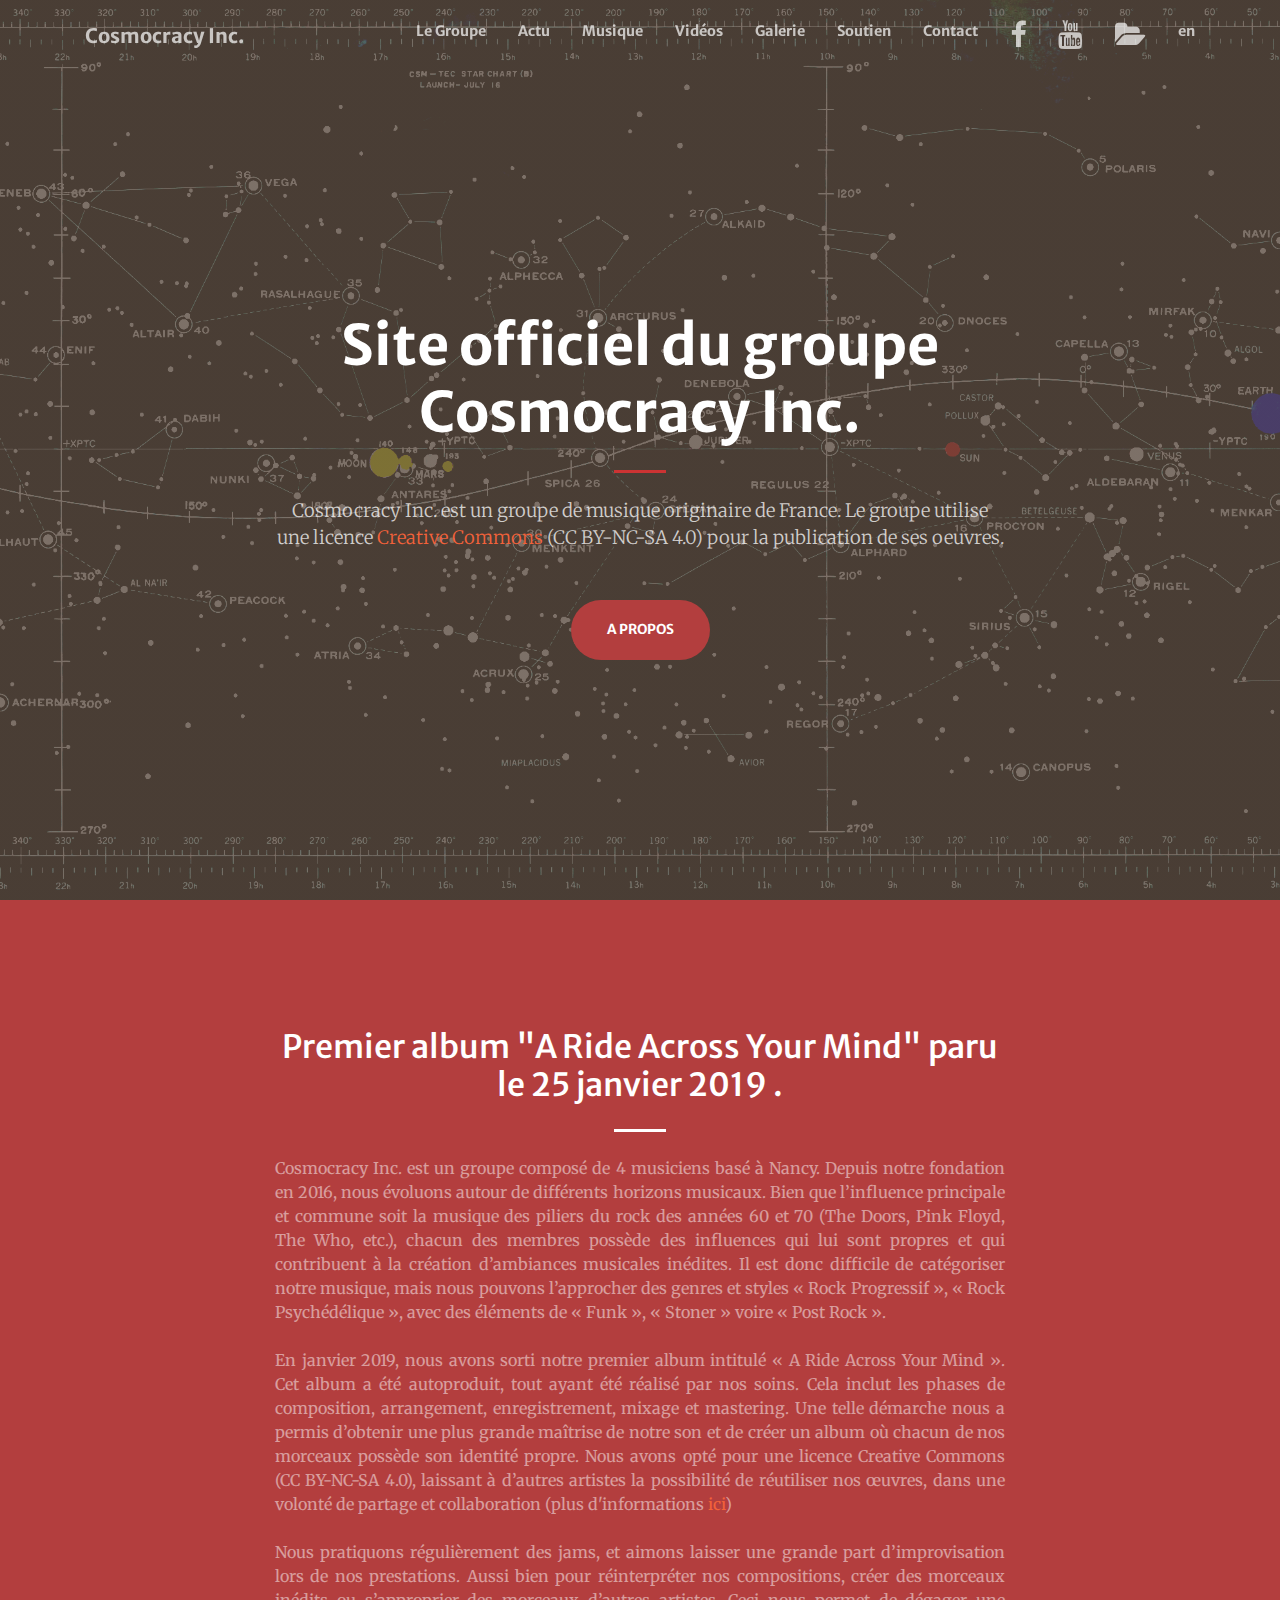
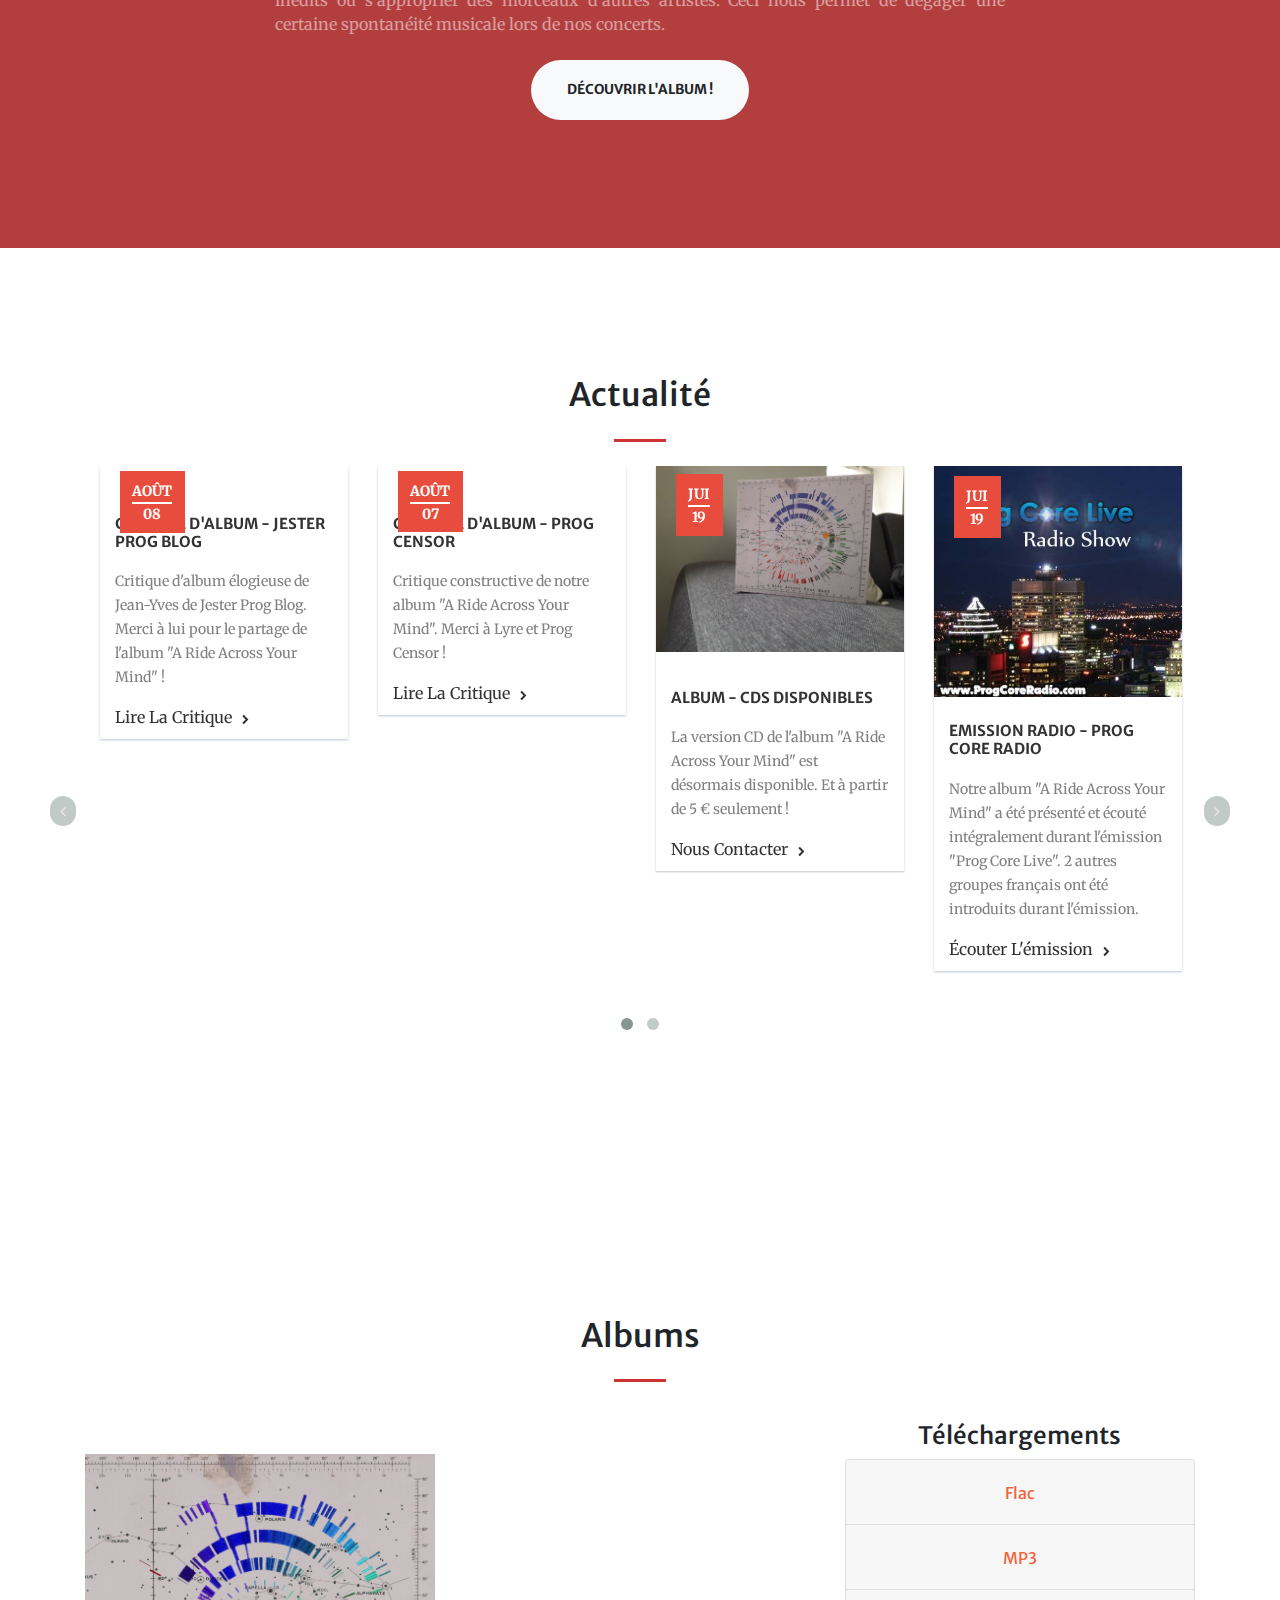
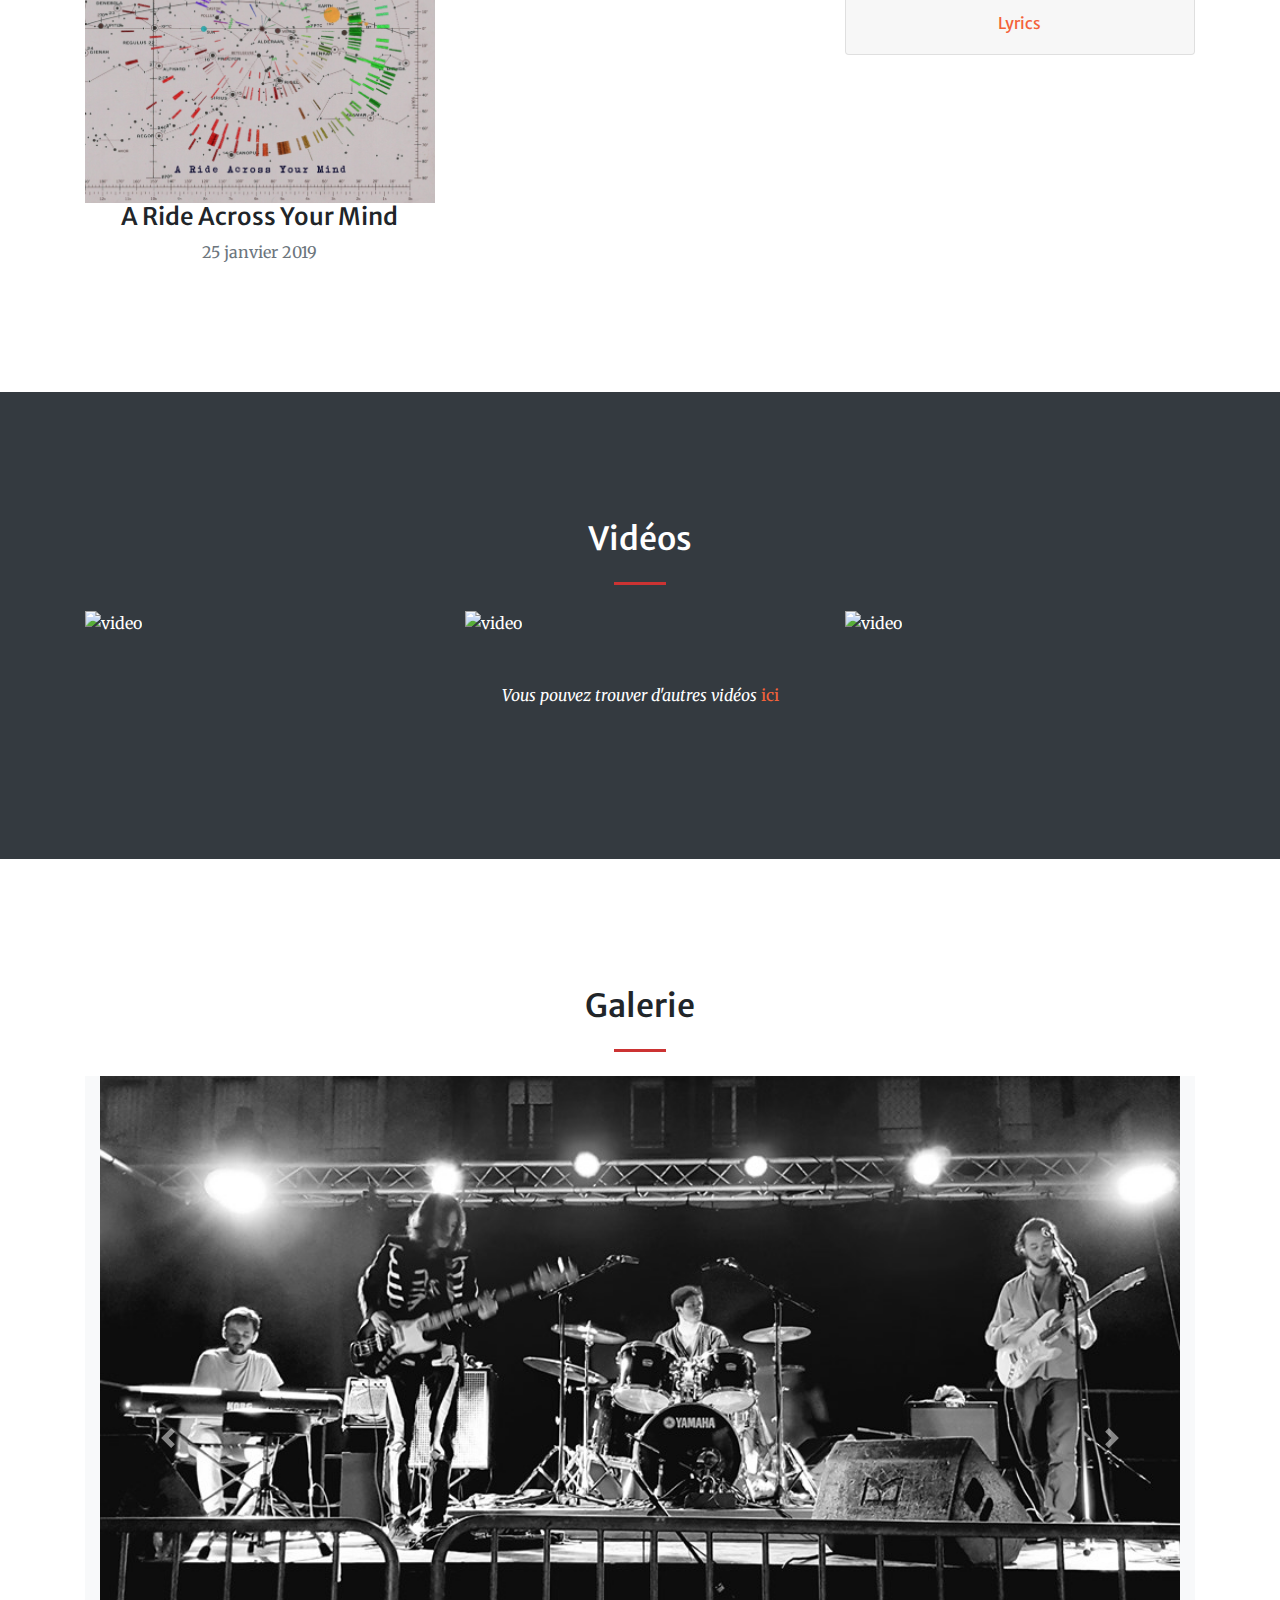
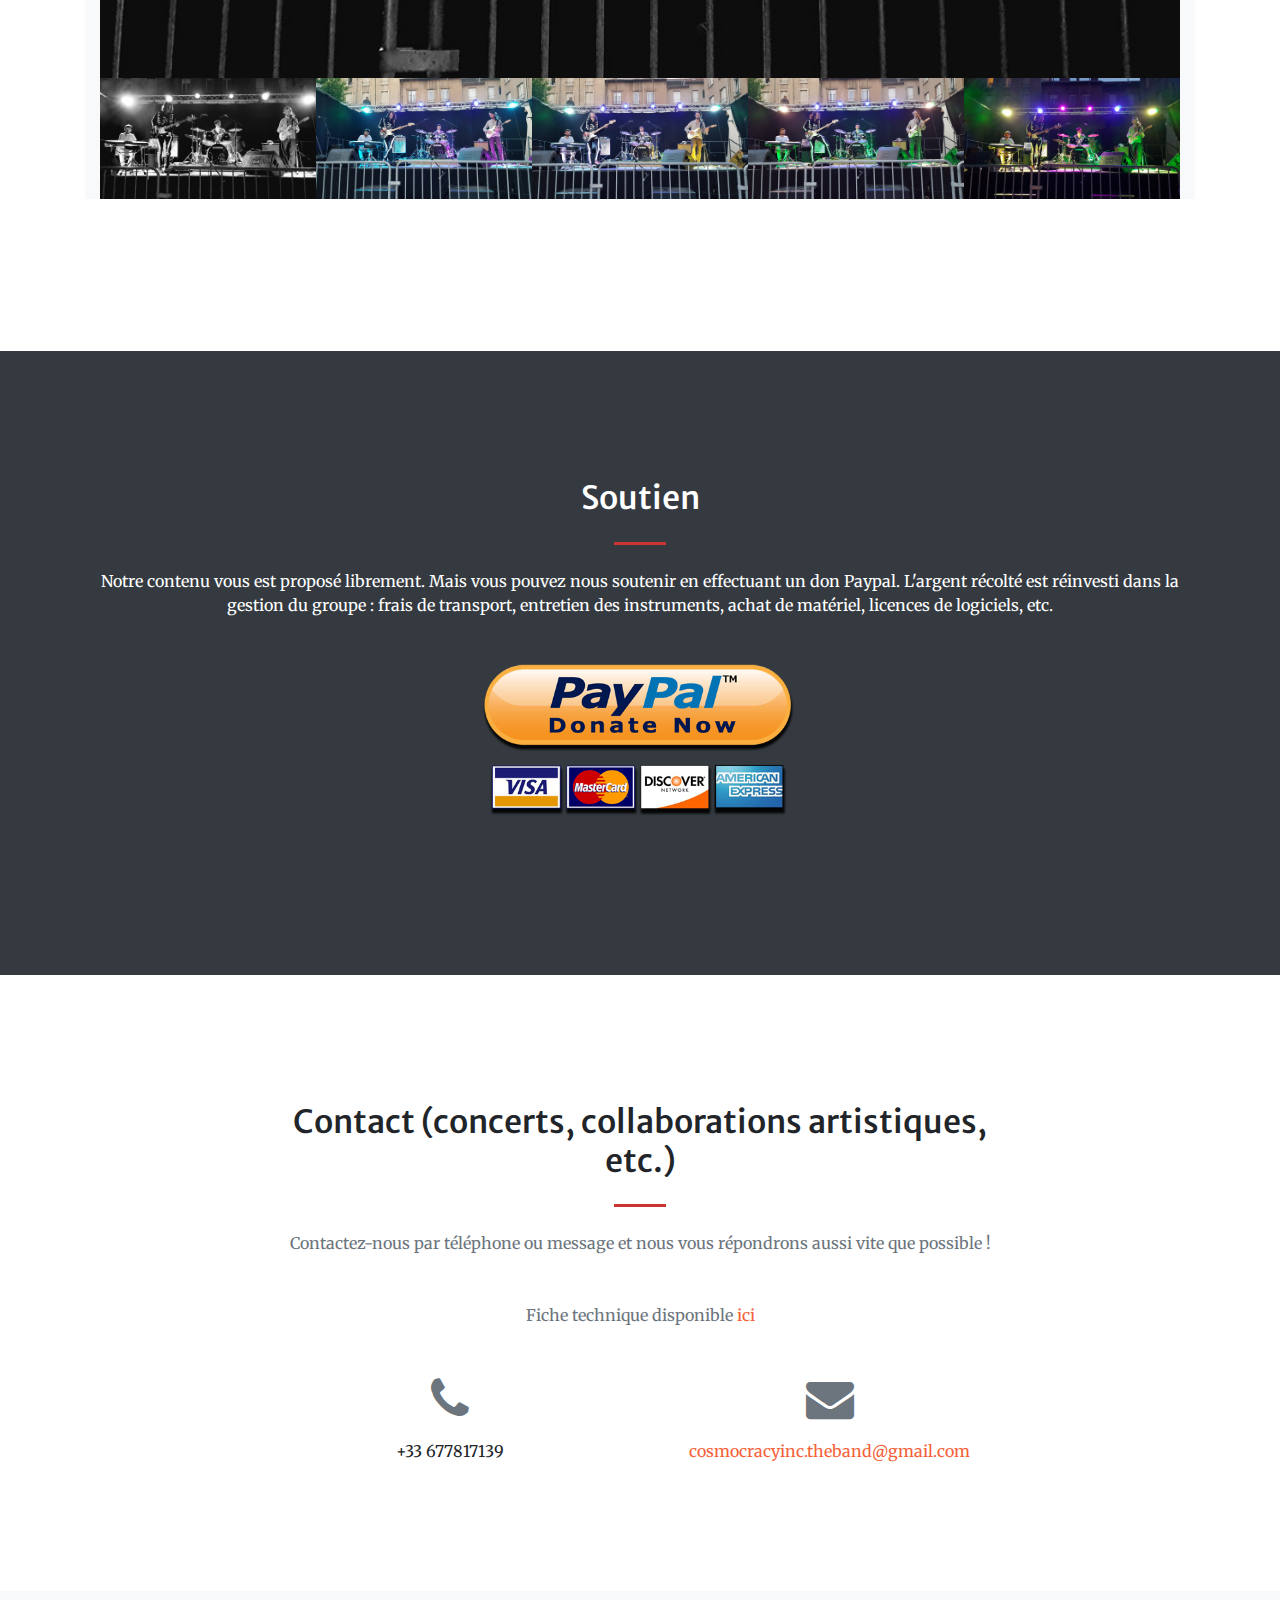
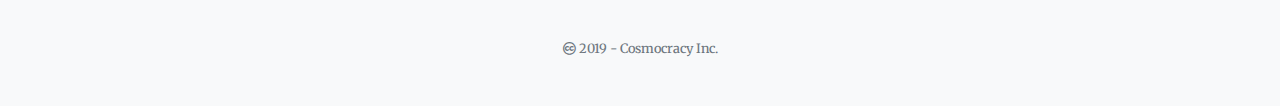
==== commit 844ae966: "French text for description" ====
--- a/index-french.html
+++ b/index-french.html
@@ -39,25 +39,30 @@
   <nav class="navbar navbar-expand-lg navbar-light fixed-top py-3" id="mainNav">
     <div class="container">
       <a class="navbar-brand js-scroll-trigger" href="#page-top"> Cosmocracy Inc. </a>
+      <button class="navbar-toggler navbar-toggler-right" type="button" data-toggle="collapse"
+      data-target="#navbarResponsive" aria-controls="navbarResponsive" aria-expanded="false"
+      aria-label="Toggle navigation">
+      <span class="navbar-toggler-icon"></span>
+    </button>
       <div class="collapse navbar-collapse" id="navbarResponsive">
         <ul class="navbar-nav ml-auto my-2 my-lg-0">
           <li class="nav-item">
-            <a class="nav-link js-scroll-trigger" href="#about">The Band</a>
-          </li>
-          <li class="nav-item">
-            <a class="nav-link js-scroll-trigger" href="#events">News</a>
-          </li>
-          <li class="nav-item">
-            <a class="nav-link js-scroll-trigger" href="#music">Music</a>
-          </li>
-          <li class="nav-item">
-            <a class="nav-link js-scroll-trigger" href="#videos">Videos</a>
-          </li>
-          <li class="nav-item">
-            <a class="nav-link js-scroll-trigger" href="#gallery">Gallery</a>
-          </li>
-          <li class="nav-item">
-            <a class="nav-link js-scroll-trigger" href="#support">Support Us</a>
+            <a class="nav-link js-scroll-trigger" href="#about">Le Groupe</a>
+          </li>
+          <li class="nav-item">
+            <a class="nav-link js-scroll-trigger" href="#events">Actu</a>
+          </li>
+          <li class="nav-item">
+            <a class="nav-link js-scroll-trigger" href="#music">Musique</a>
+          </li>
+          <li class="nav-item">
+            <a class="nav-link js-scroll-trigger" href="#videos">Vidéos</a>
+          </li>
+          <li class="nav-item">
+            <a class="nav-link js-scroll-trigger" href="#gallery">Galerie</a>
+          </li>
+          <li class="nav-item">
+            <a class="nav-link js-scroll-trigger" href="#support">Soutien</a>
           </li>
           <li class="nav-item">
             <a class="nav-link js-scroll-trigger" href="#contact">Contact</a>
@@ -100,7 +105,7 @@
         <div class="col-lg-8 align-self-baseline">
           <p class="text-white-75 font-weight-light mb-5">Cosmocracy Inc. est un groupe de musique originaire de France.
             Le groupe utilise une licence <a href="https://creativecommons.org/licenses/?lang=en" target="_blank">Creative Commons</a> (CC BY-NC-SA 4.0) pour la publication de ses oeuvres.</p>
-          <a class="btn btn-primary btn-xl js-scroll-trigger" href="#about">About</a>
+          <a class="btn btn-primary btn-xl js-scroll-trigger" href="#about">A propos</a>
         </div>
       </div>
     </div>
@@ -132,7 +137,7 @@
             grande part d’improvisation lors de nos prestations. Aussi bien pour réinterpréter nos compositions, créer
             des morceaux inédits ou s’approprier des morceaux d’autres artistes. Ceci nous permet de dégager une
             certaine spontanéité musicale lors de nos concerts.</p>
-          <a class="btn btn-light btn-xl js-scroll-trigger" href="#music"> Discover the album !</a>
+          <a class="btn btn-light btn-xl js-scroll-trigger" href="#music"> Découvrir l'album !</a>
         </div>
       </div>
     </div>
@@ -141,111 +146,142 @@
   <!-- News/event Section -->
   <section class="page-section" id="events">
     <div class="container">
-      <h2 class="text-center mt-0">News</h2>
+      <h2 class="text-center mt-0">Actualité</h2>
       <hr class="divider my-4">
       <div id="news-slider10" class="owl-carousel">
+
+          <div class="post-slide10">
+              <img src="img/News/jester-prog.PNG" alt="">
+              <div class="post-date">
+                <span class="month">AOÛT</span>
+                <span class="date">08</span>
+              </div>
+              <h3 class="post-title">
+                <a href="https://www.facebook.com/jesterprog/?__tn__=K-R&eid=ARAOkB8YxKhsu6oIiGP81mUTjOqw_VYr84eoAxB2-Obx_RagmO9_dMT5_z2VbJcVJv8LRPe2-n7iL7Q3&fref=mentions" target="_blank">Critique d'album - Jester Prog Blog</a>
+              </h3>
+              <p class="post-description">
+               Critique d'album élogieuse de Jean-Yves de Jester Prog Blog. Merci à lui pour le partage de l'album "A Ride Across Your Mind" ! 
+              </p>
+              <a href="https://www.facebook.com/jesterprog/?__tn__=K-R&eid=ARAOkB8YxKhsu6oIiGP81mUTjOqw_VYr84eoAxB2-Obx_RagmO9_dMT5_z2VbJcVJv8LRPe2-n7iL7Q3&fref=mentions" target="_blank" class="read-more">Lire la critique<i
+                  class="fa fa-chevron-right"></i></a>
+            </div>
+  
+          <div class="post-slide10">
+              <img src="img/News/prog-censor.jpg" alt="">
+              <div class="post-date">
+                <span class="month">AOÛT</span>
+                <span class="date">07</span>
+              </div>
+              <h3 class="post-title">
+                <a href="http://www.progcensor.eu/aout-2019.html#e71QfZzq" target="_blank">Critique d'album - Prog Censor</a>
+              </h3>
+              <p class="post-description">
+                Critique constructive de notre album "A Ride Across Your Mind".
+                Merci à Lyre et Prog Censor !
+              </p>
+              <a href="http://www.progcensor.eu/aout-2019.html#e71QfZzq" target="_blank" class="read-more">Lire la critique<i
+                  class="fa fa-chevron-right"></i></a>
+            </div>
+
         <div class="post-slide10">
           <img src="img/albums/CD1.jpg" alt="">
           <div class="post-date">
-            <span class="month">JUL</span>
+            <span class="month">JUI</span>
             <span class="date">19</span>
           </div>
           <h3 class="post-title">
-            <a href="https://progcoreradio.com/" target="_blank">Album - CD available</a>
+            <a href="https://progcoreradio.com/" target="_blank">Album - CDs disponibles</a>
           </h3>
           <p class="post-description">
-            Our first album "A Ride Across Your Mind" is now available as a CD. And starting from only 5 €!
+            La version CD de l'album "A Ride Across Your Mind" est désormais disponible. Et à partir de 5 € seulement !
           </p>
-          <a href="mailto:cosmocracyinc.theband@mail.com" target="_blank" class="read-more">Contact us<i
+          <a href="mailto:cosmocracyinc.theband@mail.com" target="_blank" class="read-more">Nous contacter<i
               class="fa fa-chevron-right"></i></a>
         </div>
 
         <div class="post-slide10">
           <img src="img/News/prog-core-live.jpg" alt="">
           <div class="post-date">
-            <span class="month">JUL</span>
+            <span class="month">JUI</span>
             <span class="date">19</span>
           </div>
           <h3 class="post-title">
-            <a href="https://progcoreradio.com/" target="_blank">Radio show - Prog Core Radio</a>
+            <a href="https://progcoreradio.com/" target="_blank">Emission radio - Prog Core Radio</a>
           </h3>
           <p class="post-description">
-            The band first album "A Ride Across Your Mind" was presented during "Prog Core Live" radio show. 2 others
-            french bands have been presented during the show.
+            Notre album "A Ride Across Your Mind" a été présenté et écouté intégralement durant l'émission "Prog Core Live". 
+            2 autres groupes français ont été introduits durant l'émission.
           </p>
           <a href="https://www.mixcloud.com/progcorelive/anakarsisthe-odd-gallant-cosmocracy-inc/" target="_blank"
-            class="read-more">Replay the show<i class="fa fa-chevron-right"></i></a>
+            class="read-more">Écouter l'émission<i class="fa fa-chevron-right"></i></a>
         </div>
 
         <div class="post-slide10">
           <img src="img/News/festivalToday.png" alt="">
           <div class="post-date">
-            <span class="month">JUNE</span>
+            <span class="month">JUIN</span>
             <span class="date">29</span>
           </div>
           <h3 class="post-title">
-            <a href="http://www.mjcnancy.fr/event/festival-today/" target="_blank">Live - Today Festival</a>
+            <a href="http://www.mjcnancy.fr/event/festival-today/" target="_blank">Concert - Festival Today</a>
           </h3>
           <p class="post-description">
-            Live at MJC Desforges, Nancy, during yearly music festival.
-            Full set video available <a target="_blank"
-              href="https://www.youtube.com/watch?v=ssa_UZotyqs&feature=share">here</a>
+            Concert pour le festival Today, organisé par la MJC Desforges à Nancy.
+            Vidéo du concert disponible <a target="_blank"
+              href="https://www.youtube.com/watch?v=ssa_UZotyqs&feature=share">ici</a>
           </p>
-          <a href="http://www.mjcnancy.fr/event/festival-today/" target="_blank" class="read-more">More info<i
+          <a href="http://www.mjcnancy.fr/event/festival-today/" target="_blank" class="read-more">Plus d'infos<i
               class="fa fa-chevron-right"></i></a>
         </div>
 
         <div class="post-slide10">
           <img src="img/News/Bouxurulles.jpg" alt="">
           <div class="post-date">
-            <span class="month">JUNE</span>
+            <span class="month">JUIN</span>
             <span class="date">22</span>
           </div>
           <h3 class="post-title">
-            <a href="https://www.facebook.com/events/2641399615930686/">Live - "La fête de la musique"</a>
+            <a href="https://www.facebook.com/events/2641399615930686/">Concert - Fête de la musique</a>
           </h3>
           <p class="post-description">
-            Live for the french day of music at Bouxurulles.
+            Concert pour la fête de la musique à Bouxurulles.
           </p>
-          <a href="https://www.facebook.com/events/2641399615930686/" target="_blank" class="read-more">More info<i
+          <a href="https://www.facebook.com/events/2641399615930686/" target="_blank" class="read-more">Plus d'infos<i
               class="fa fa-chevron-right"></i></a>
         </div>
 
         <div class="post-slide10">
           <img src="img/News/talentsIci.png" alt="">
           <div class="post-date">
-            <span class="month">JUNE</span>
+            <span class="month">JUIN</span>
             <span class="date">06</span>
           </div>
           <h3 class="post-title">
-            <a href="https://rcf.fr/culture/musique/cosmocracy-inc" target="_blank">Radio show & Live - Talents
+            <a href="https://rcf.fr/culture/musique/cosmocracy-inc" target="_blank">Emission de radio - Talents
               d'ici</a>
           </h3>
           <p class="post-description">
-            Program diffused on several radios. This includes interview, live session and extracts from band first album
-            "A
-            Ride Across Your Mind".
+            Émission diffusée par plusieurs radios régionales. Elle se compose d'une interview, d'extraits de notre album et d'une session live.
           </p>
-          <a href="https://rcf.fr/culture/musique/cosmocracy-inc" target="_blank" class="read-more">Listen to podcast<i
+          <a href="https://rcf.fr/culture/musique/cosmocracy-inc" target="_blank" class="read-more">Écouter l'émission<i
               class="fa fa-chevron-right"></i></a>
         </div>
 
         <div class="post-slide10">
           <img src="img/News/progCritique.PNG" alt="">
           <div class="post-date">
-            <span class="month">MAY</span>
+            <span class="month">MAI</span>
             <span class="date">06</span>
           </div>
           <h3 class="post-title">
-            <a href="http://progcritique.com/2019/05/cosmocracy-inc-a-ride-across-your-mind/" target="_blank">Album
-              review -Prog
+            <a href="http://progcritique.com/2019/05/cosmocracy-inc-a-ride-across-your-mind/" target="_blank">Critique d'album - Prog
               Critique</a>
           </h3>
           <p class="post-description">
-            A nice review by Gabriel from "Prog Critique", for our first album "A Ride Across Your Mind".
+            Belle chronique de notre album "A Ride Across Your Mind" par Gabriel de "Prog Critique".
           </p>
           <a href="http://progcritique.com/2019/05/cosmocracy-inc-a-ride-across-your-mind/" target="_blank"
-            class="read-more">Read review<i class="fa fa-chevron-right"></i></a>
+            class="read-more">Lire la chronique<i class="fa fa-chevron-right"></i></a>
         </div>
 
       </div>
@@ -262,7 +298,7 @@
           <div class="mt-5">
             <img class="img-fluid" src="img/albums/A Ride Across Your Mind.jpg" download alt="">
             <h3 class="h4 mb-2">A Ride Across Your Mind</h3>
-            <p class="text-muted mb-0">January 25th, 2019</p>
+            <p class="text-muted mb-0">25 janvier 2019</p>
           </div>
         </div>
         <div class="col-lg-4 col-md-4 text-center">
@@ -270,7 +306,7 @@
             <iframe style="border: 0; width: 100%; height: 340px;"
               src="https://bandcamp.com/EmbeddedPlayer/album=3938173063/size=large/bgcol=333333/linkcol=0f91ff/artwork=none/transparent=true/"
               seamless>
-              <a href="http://cosmocracyinc.bandcamp.com/album/a-ride-across-your-mind">A Ride Across Your Mind by
+              <a href="http://cosmocracyinc.bandcamp.com/album/a-ride-across-your-mind">A Ride Across Your Mind par
                 Cosmocracy Inc.
               </a>
             </iframe>
@@ -278,7 +314,7 @@
         </div>
         <div class="col-lg-4 col-md-4">
           <div class="mt-3 text-center">
-            <h3 class="h4">Downloads</h3>
+            <h3 class="h4">Téléchargements</h3>
             <!-- <p class="text-muted mb-0">You can download audio files by choosing one of the proposed formats
               <br/> Complete lyrics are also availables. </p>
            -->
@@ -310,7 +346,7 @@
                   <br/>
                   <a target="_blank" href="audio/albums/ARAYM/Flac/06-Salvia.flac" download>06 - Salvia.flac</a> <br/>
                   <a target="_blank" href="audio/albums/ARAYM/Flac/A Ride Across Your Mind - Full Album.flac"
-                    download>Full album.flac</a> <br/>
+                    download>Album complet.flac</a> <br/>
                 </div>
               </div>
             </div>
@@ -340,7 +376,7 @@
                   <br/>
                   <a target="_blank" href="audio/albums/ARAYM/MP3/06-Salvia.mp3" download>06 - Salvia.mp3</a> <br/>
                   <a target="_blank" href="audio/albums/ARAYM/MP3/A Ride Across Your Mind - Full Album.mp3"
-                    download>Full album.mp3</a> <br/>
+                    download>Album complet.mp3</a> <br/>
                 </div>
               </div>
             </div>
@@ -369,7 +405,7 @@
 
   <section class="page-section bg-dark text-white" id="videos">
     <div class="container mb-4">
-      <h2 class="text-center mt-0">Videos</h2>
+      <h2 class="text-center mt-0">Vidéos</h2>
       <hr class="divider my-4">
       <!-- Grid row -->
       <div class="row">
@@ -397,10 +433,10 @@
 
                 <!--Footer-->
                 <div class="modal-footer justify-content-center">
-                  <span class="h4 text-center text-muted">Live at Today Festival, MJC Desforges</span>
+                  <span class="h4 text-center text-muted">Concert pour le festival Today, MJC Desforges</span>
 
                   <button type="button" class="btn btn-outline-primary btn-rounded btn-md ml-4"
-                    data-dismiss="modal">Close</button>
+                    data-dismiss="modal">Fermer</button>
 
                 </div>
 
@@ -440,10 +476,10 @@
 
                 <!--Footer-->
                 <div class="modal-footer justify-content-center">
-                  <span class="h4 text-center text-muted">Live at "Talents d'ici" - Echoes In My Head</span>
+                  <span class="h4 text-center text-muted">Concert pour l'émission "Talents d'ici" - Echoes In My Head</span>
 
                   <button type="button" class="btn btn-outline-primary btn-rounded btn-md ml-4"
-                    data-dismiss="modal">Close</button>
+                    data-dismiss="modal">Fermer</button>
 
                 </div>
 
@@ -483,9 +519,9 @@
 
                 <!--Footer-->
                 <div class="modal-footer justify-content-center">
-                  <span class="h4 text-center text-muted">Live at "Talents d'ici" - Sunday Evening Blues</span>
+                  <span class="h4 text-center text-muted">Concert pour l'émission "Talents d'ici" - Sunday Evening Blues</span>
                   <button type="button" class="btn btn-outline-primary btn-rounded btn-md ml-4"
-                    data-dismiss="modal">Close</button>
+                    data-dismiss="modal">Fermer</button>
 
                 </div>
 
@@ -507,8 +543,8 @@
       <br/>
       <div class="text-center">
         <p class="text-white mb-3"><i>
-          You can find more videos</i>
-          <a href="https://www.youtube.com/channel/UC_Qfn1rAc5Gg9j0K7rou2yg" target="_blank">here</a>
+          Vous pouvez trouver d'autres vidéos </i>
+          <a href="https://www.youtube.com/channel/UC_Qfn1rAc5Gg9j0K7rou2yg" target="_blank">ici</a>
         </p>
       </div>
 
@@ -557,7 +593,7 @@
       }
     </script>
     <div class="container mb-4">
-      <h2 class="text-center mt-0">Gallery</h2>
+      <h2 class="text-center mt-0">Galerie</h2>
       <hr class="divider my-4">
       <div class="content text-center mt-0">
         <h3><span class='galleryTitleValue'></span></h3>
@@ -690,12 +726,11 @@
   <!-- Support us Section -->
   <section class="page-section bg-dark text-white" id="support">
     <div class="container mb-4">
-      <h2 class="text-center mt-0">Support us</h2>
+      <h2 class="text-center mt-0">Soutien</h2>
       <hr class="divider my-4">
       <div class="container text-center">
-        <p>Our content is free. But you can support us by sending money through Paypal.
-          Be aware that this money is used as investment for band management. It includes : transport costs, instrument
-          care, sound system update, software licences, etc.</p>
+        <p>Notre contenu vous est proposé librement. Mais vous pouvez nous soutenir en effectuant un don Paypal.
+          L'argent récolté est réinvesti dans la gestion du groupe : frais de transport, entretien des instruments, achat de matériel, licences de logiciels, etc. </p>
 
         <form action="https://www.paypal.com/cgi-bin/webscr" method="post" target="_blank">
           <input type="hidden" name="cmd" value="_s-xclick" />
@@ -713,12 +748,12 @@
     <div class="container">
       <div class="row justify-content-center">
         <div class="col-lg-8 text-center">
-          <h2 class="mt-0">Contact (bookings, artistic collaborations, etc.)</h2>
+          <h2 class="mt-0">Contact (concerts, collaborations artistiques, etc.)</h2>
           <hr class="divider my-4">
-          <p class="text-muted mb-5">Give us a call or send us an email and we will get back to you as soon as possible!
+          <p class="text-muted mb-5">Contactez-nous par téléphone ou message et nous vous répondrons aussi vite que possible !
           </p>
-          <p class="text-muted mb-5">Technical rider available <a target="_blank"
-              href="pdf/Cosmocracy_Inc.-Technical_Rider_2019.pdf" download>here</a> </p>
+          <p class="text-muted mb-5">Fiche technique disponible <a target="_blank"
+              href="pdf/Cosmocracy_Inc.-Technical_Rider_2019.pdf" download>ici</a> </p>
         </div>
       </div>
       <div class="row">
